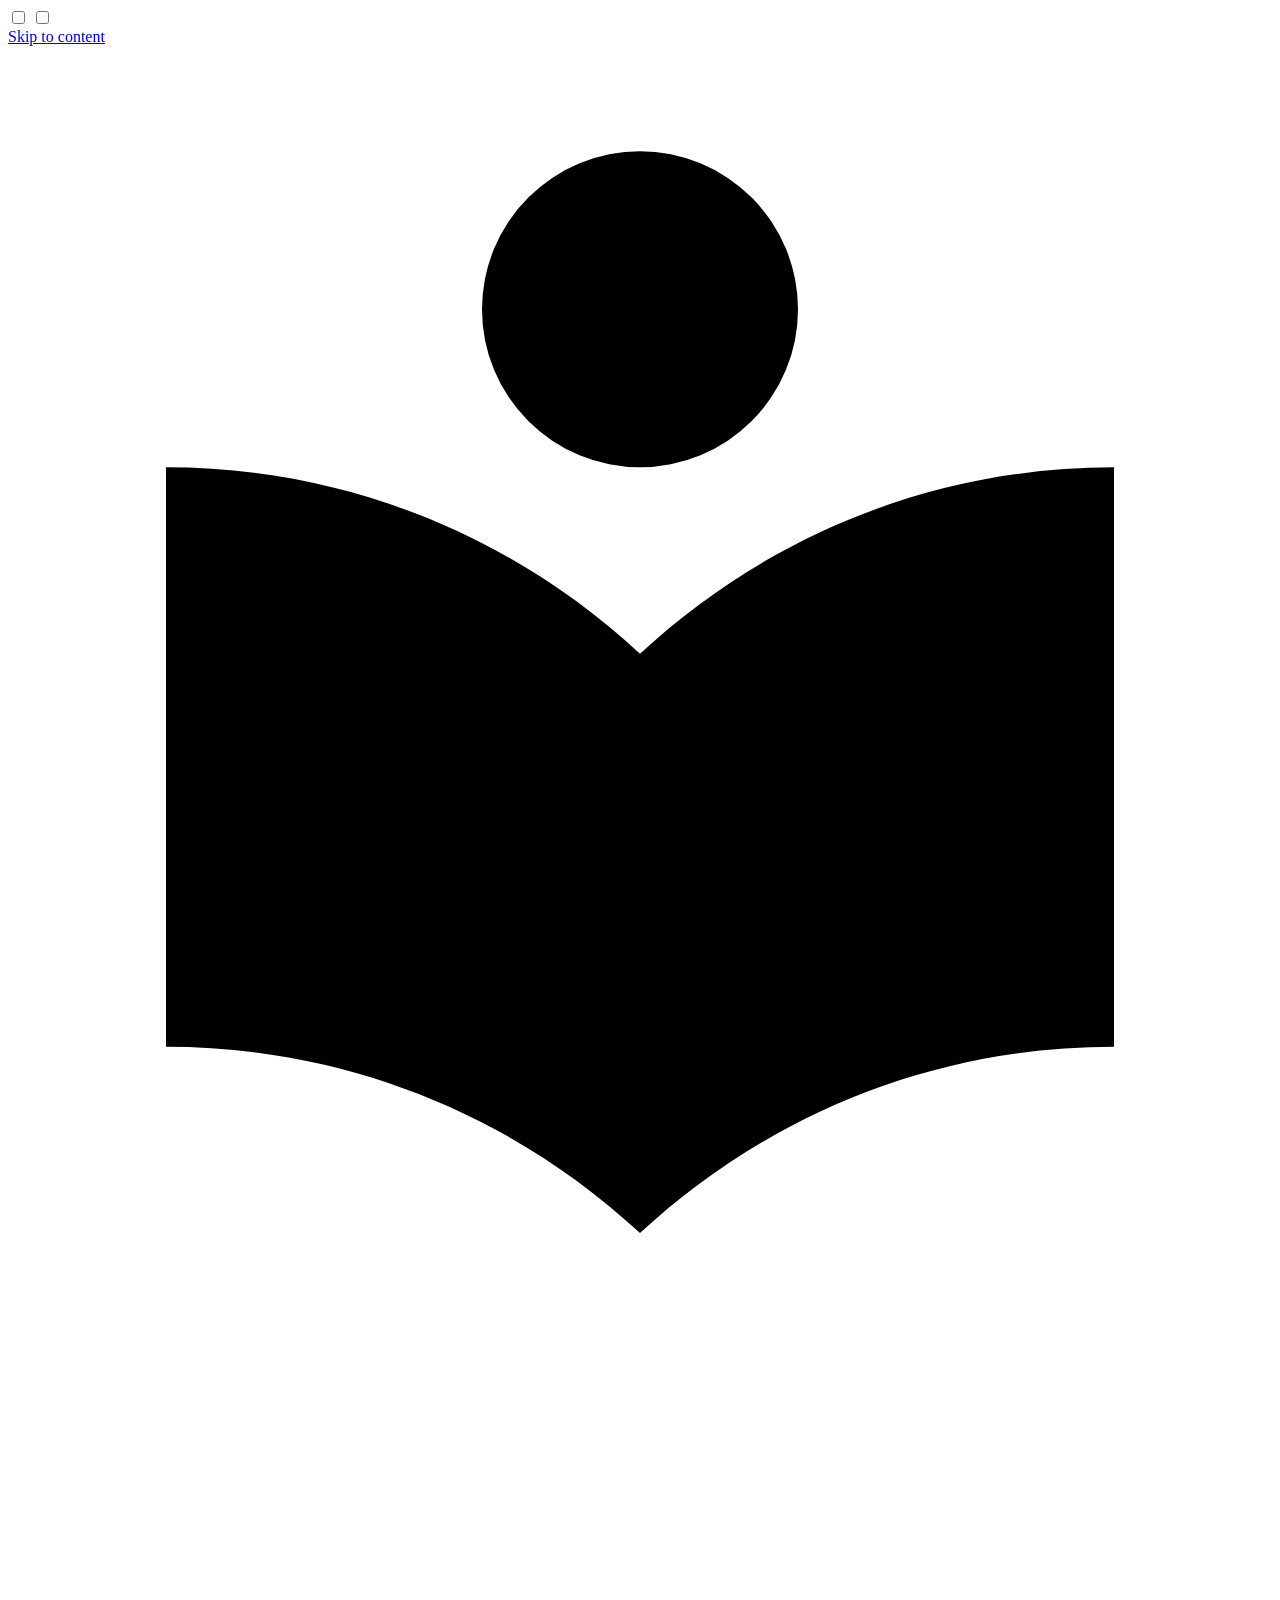
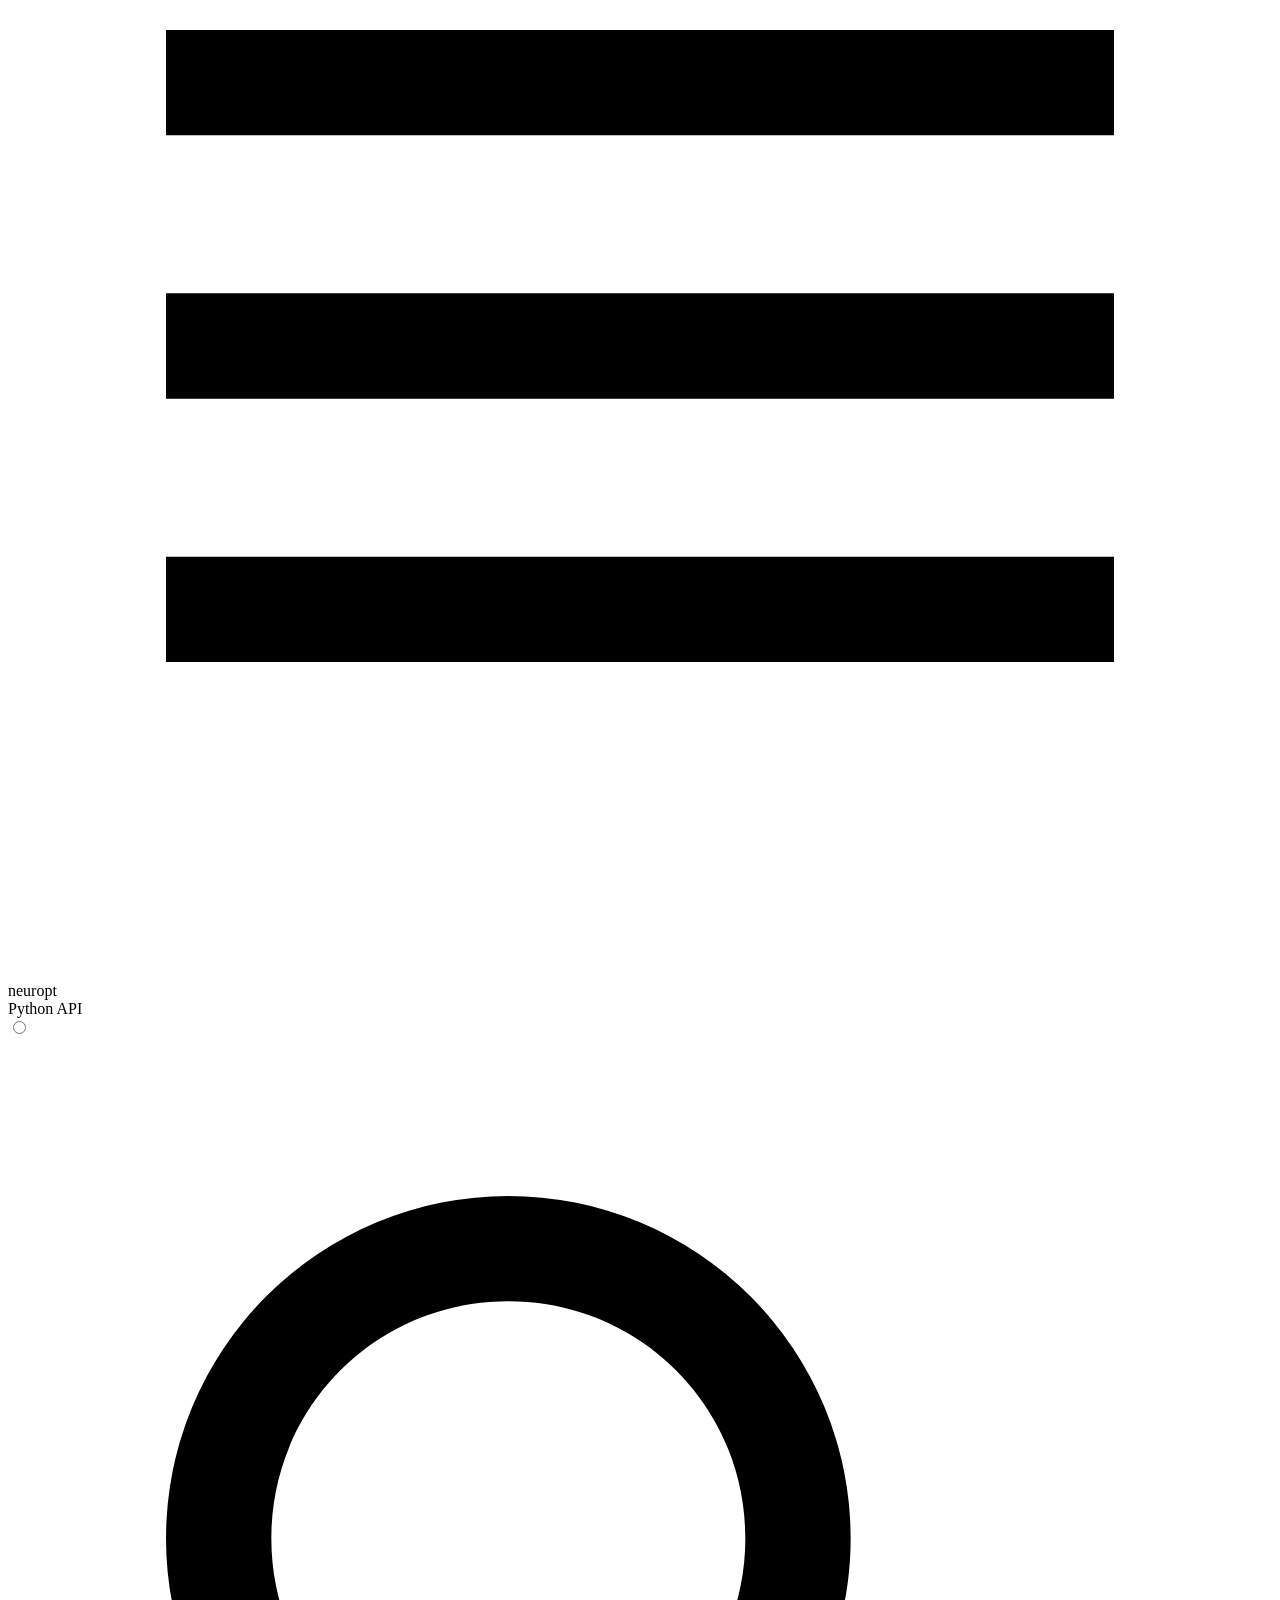
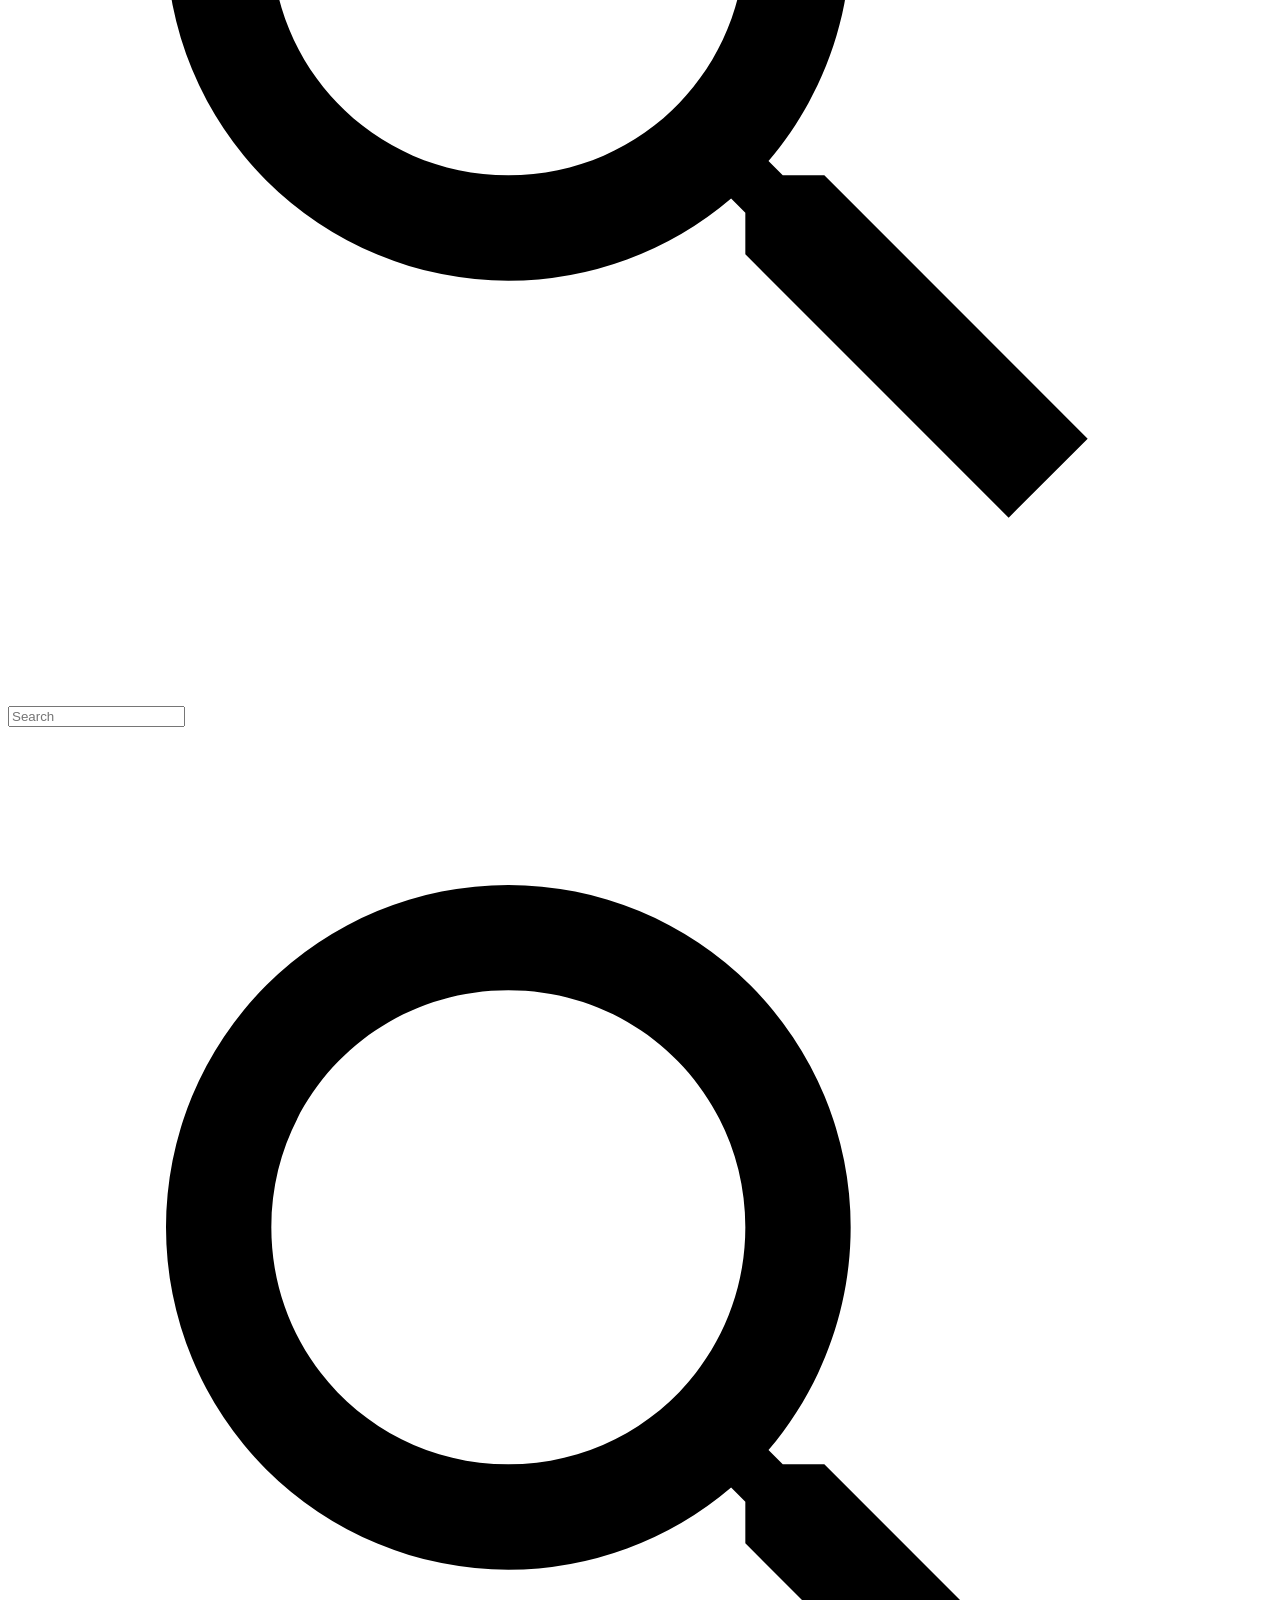
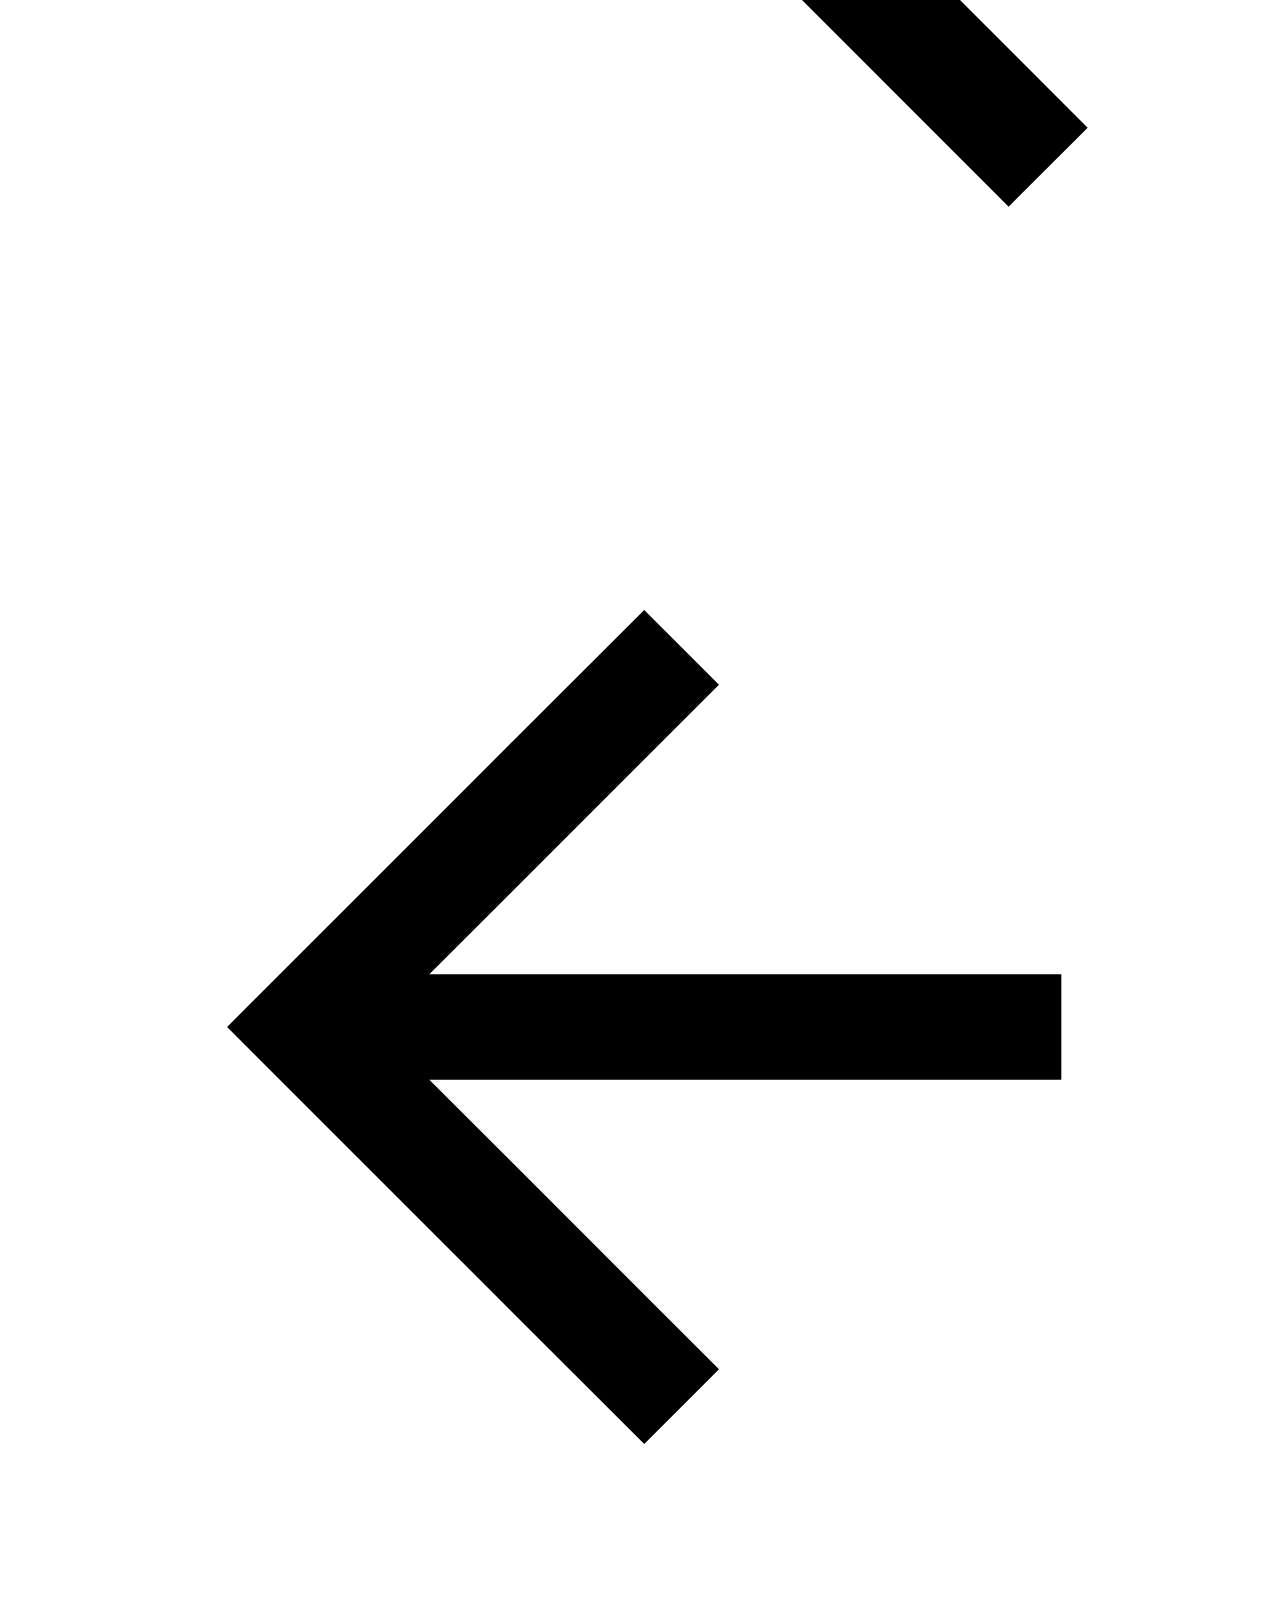
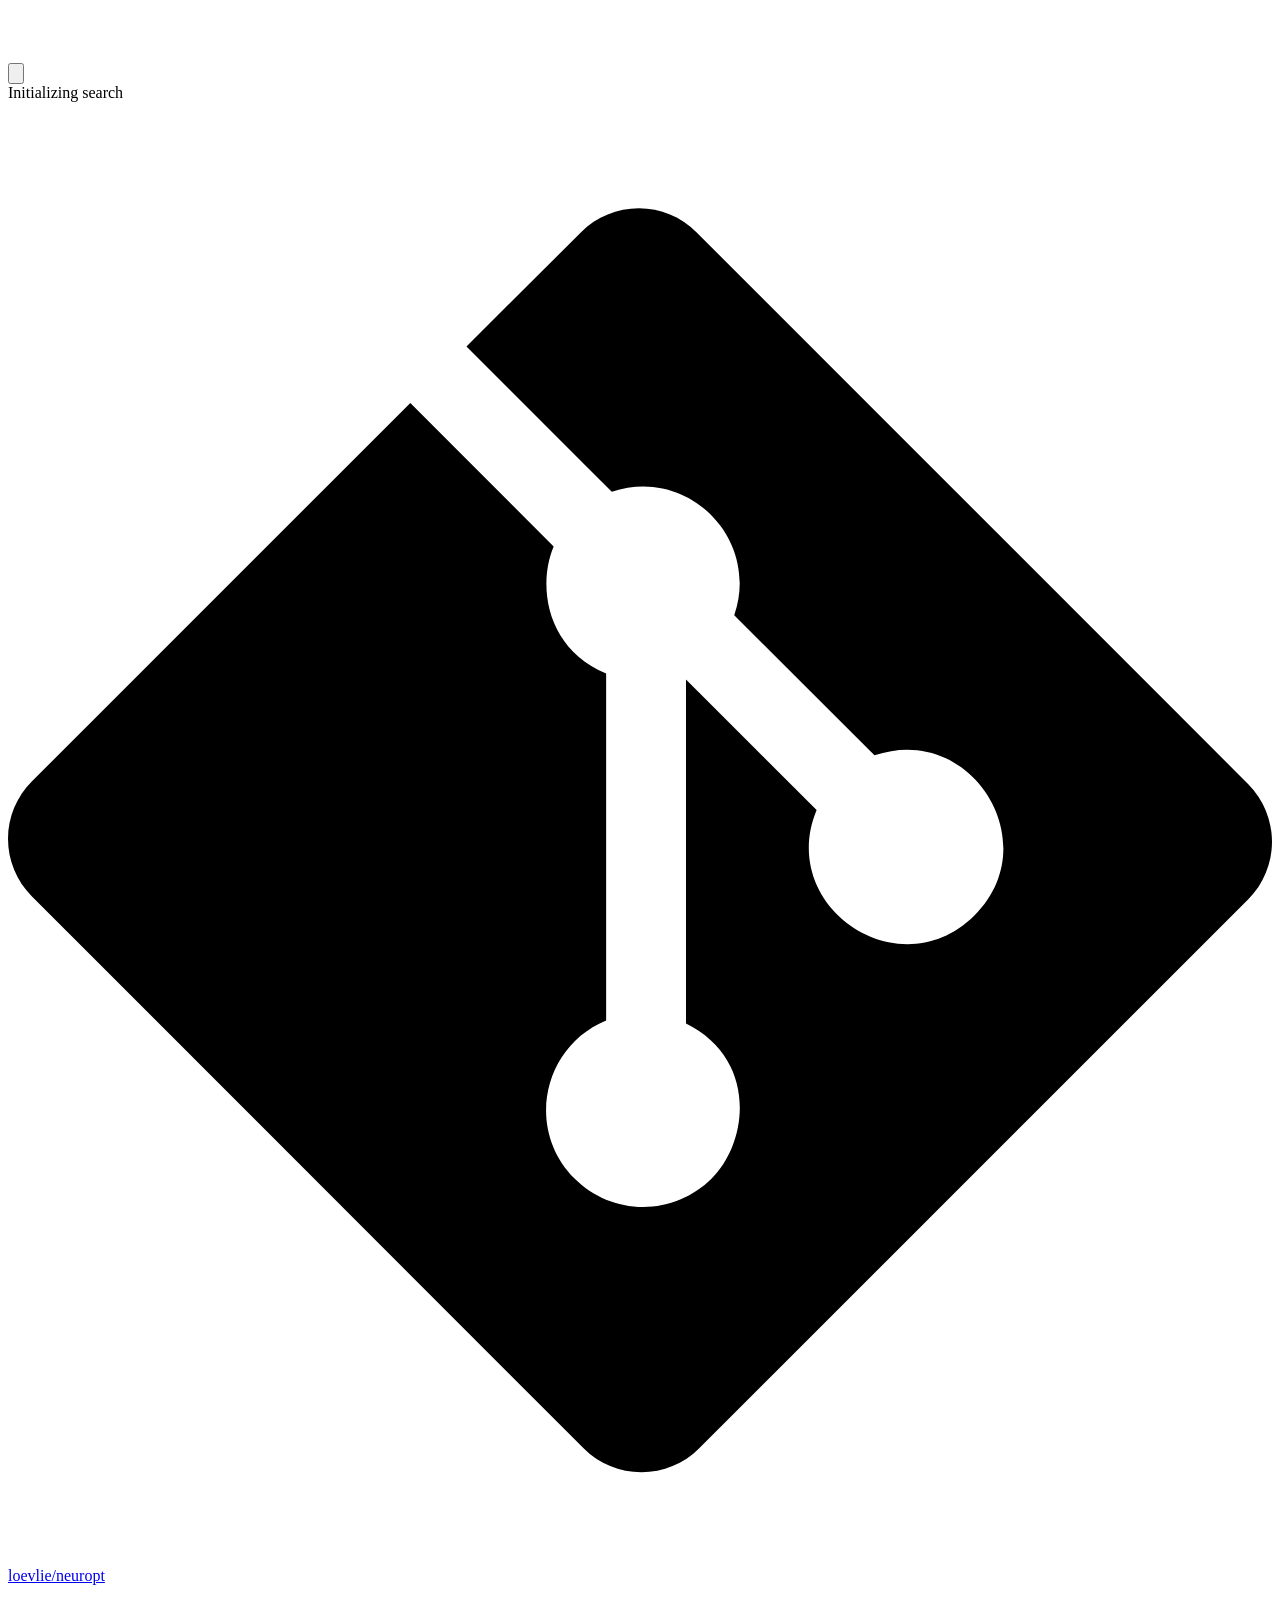
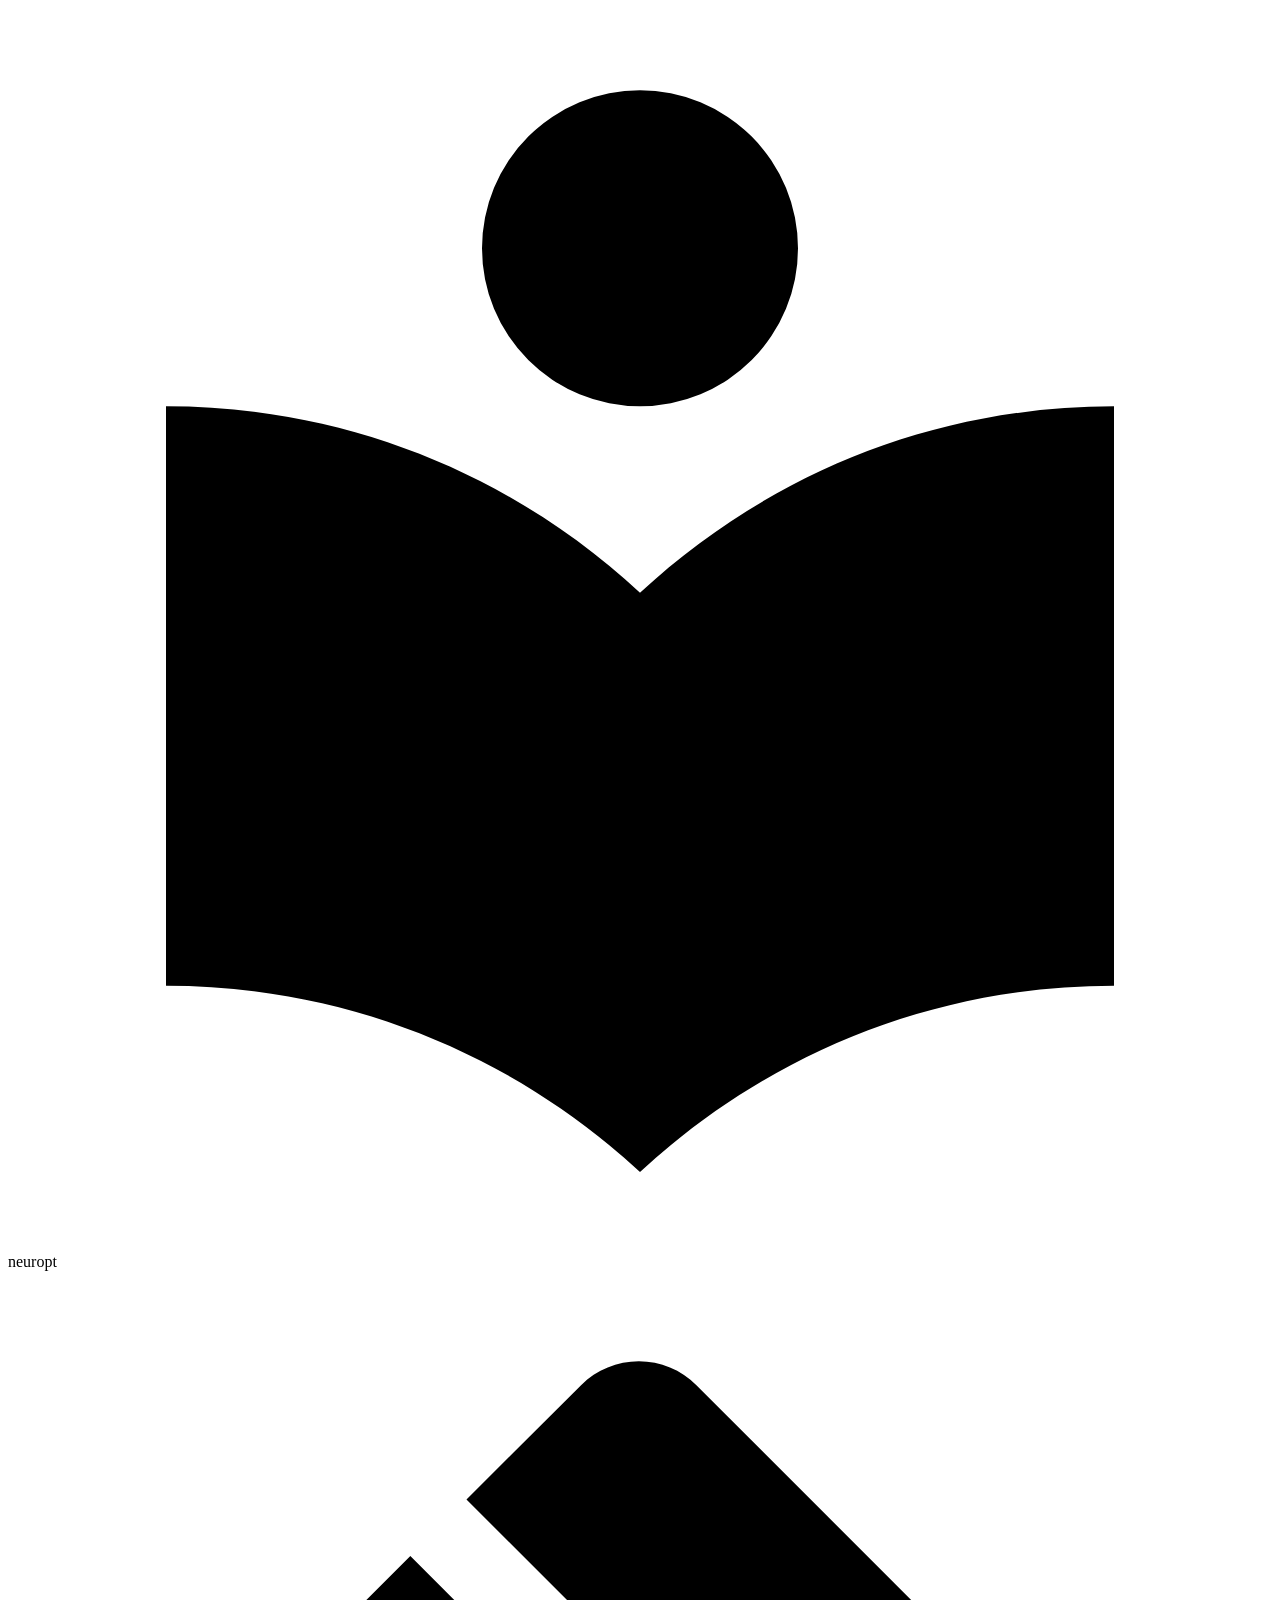
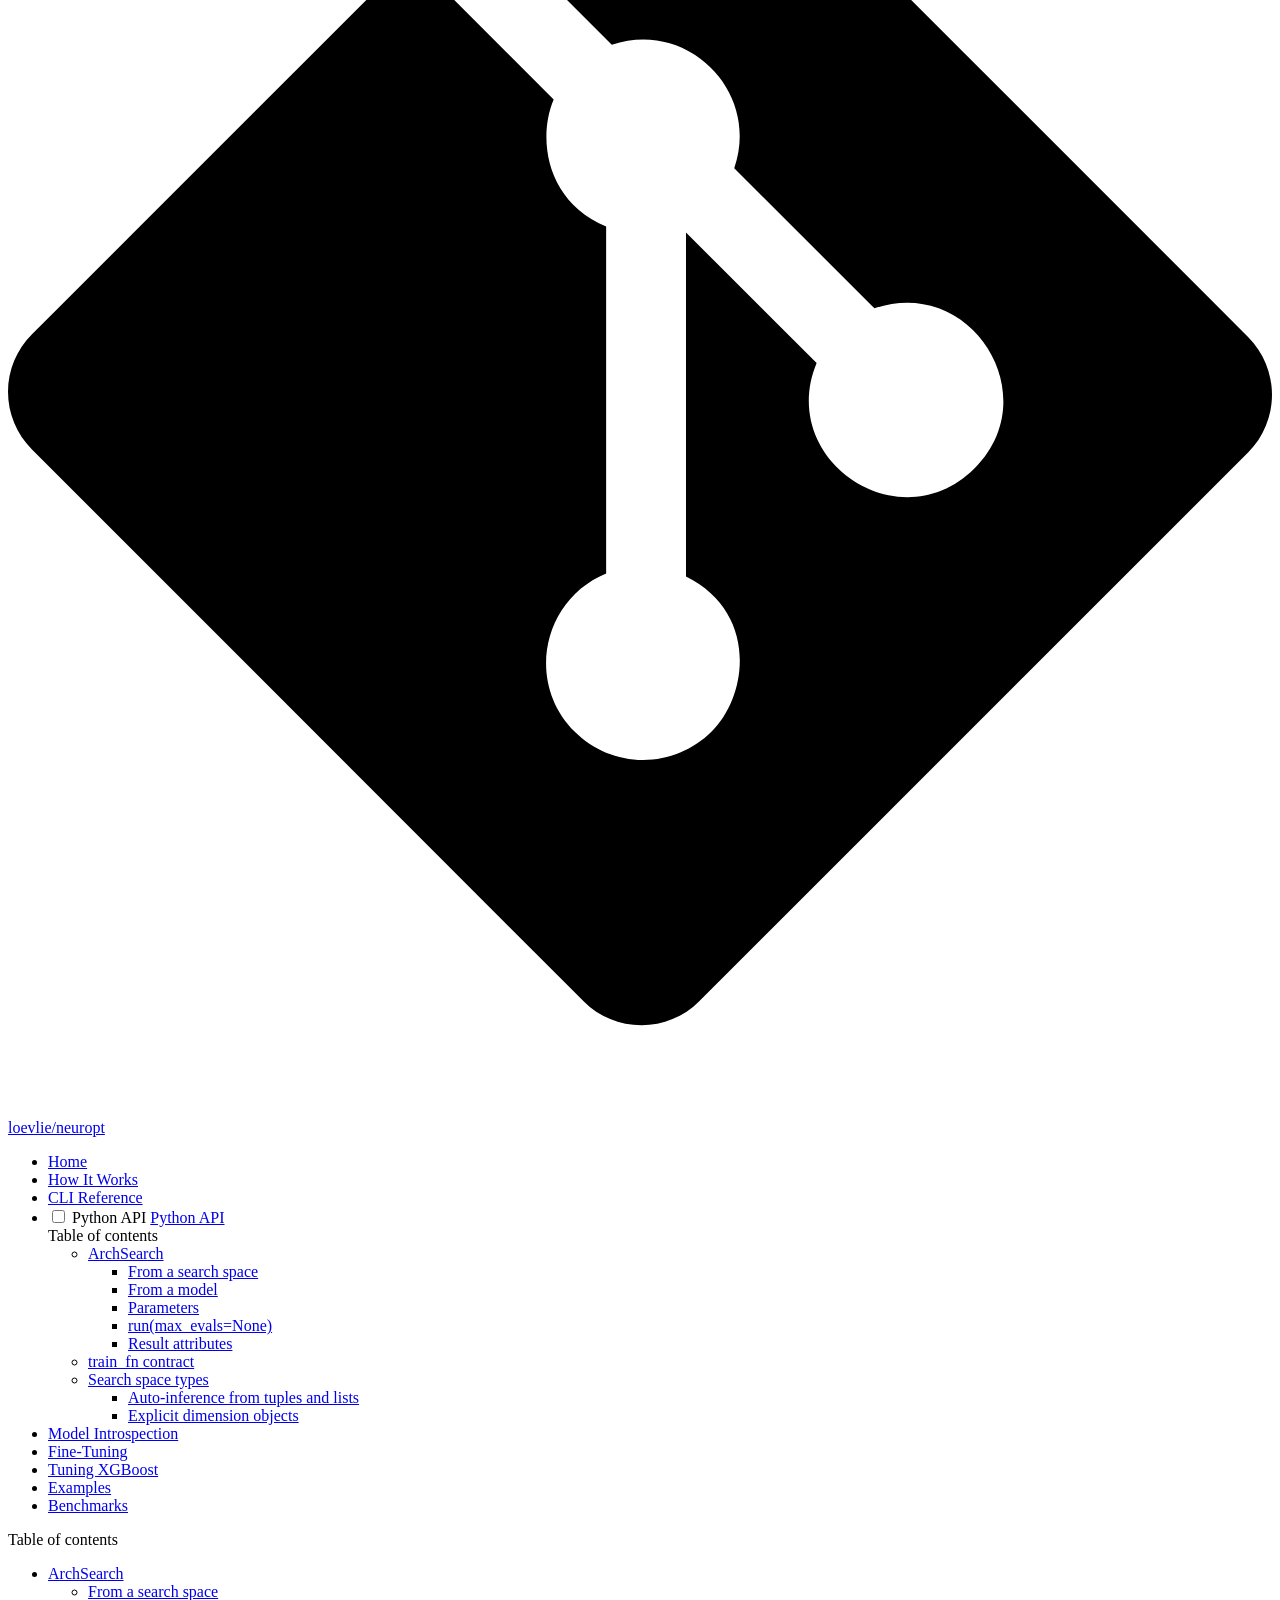
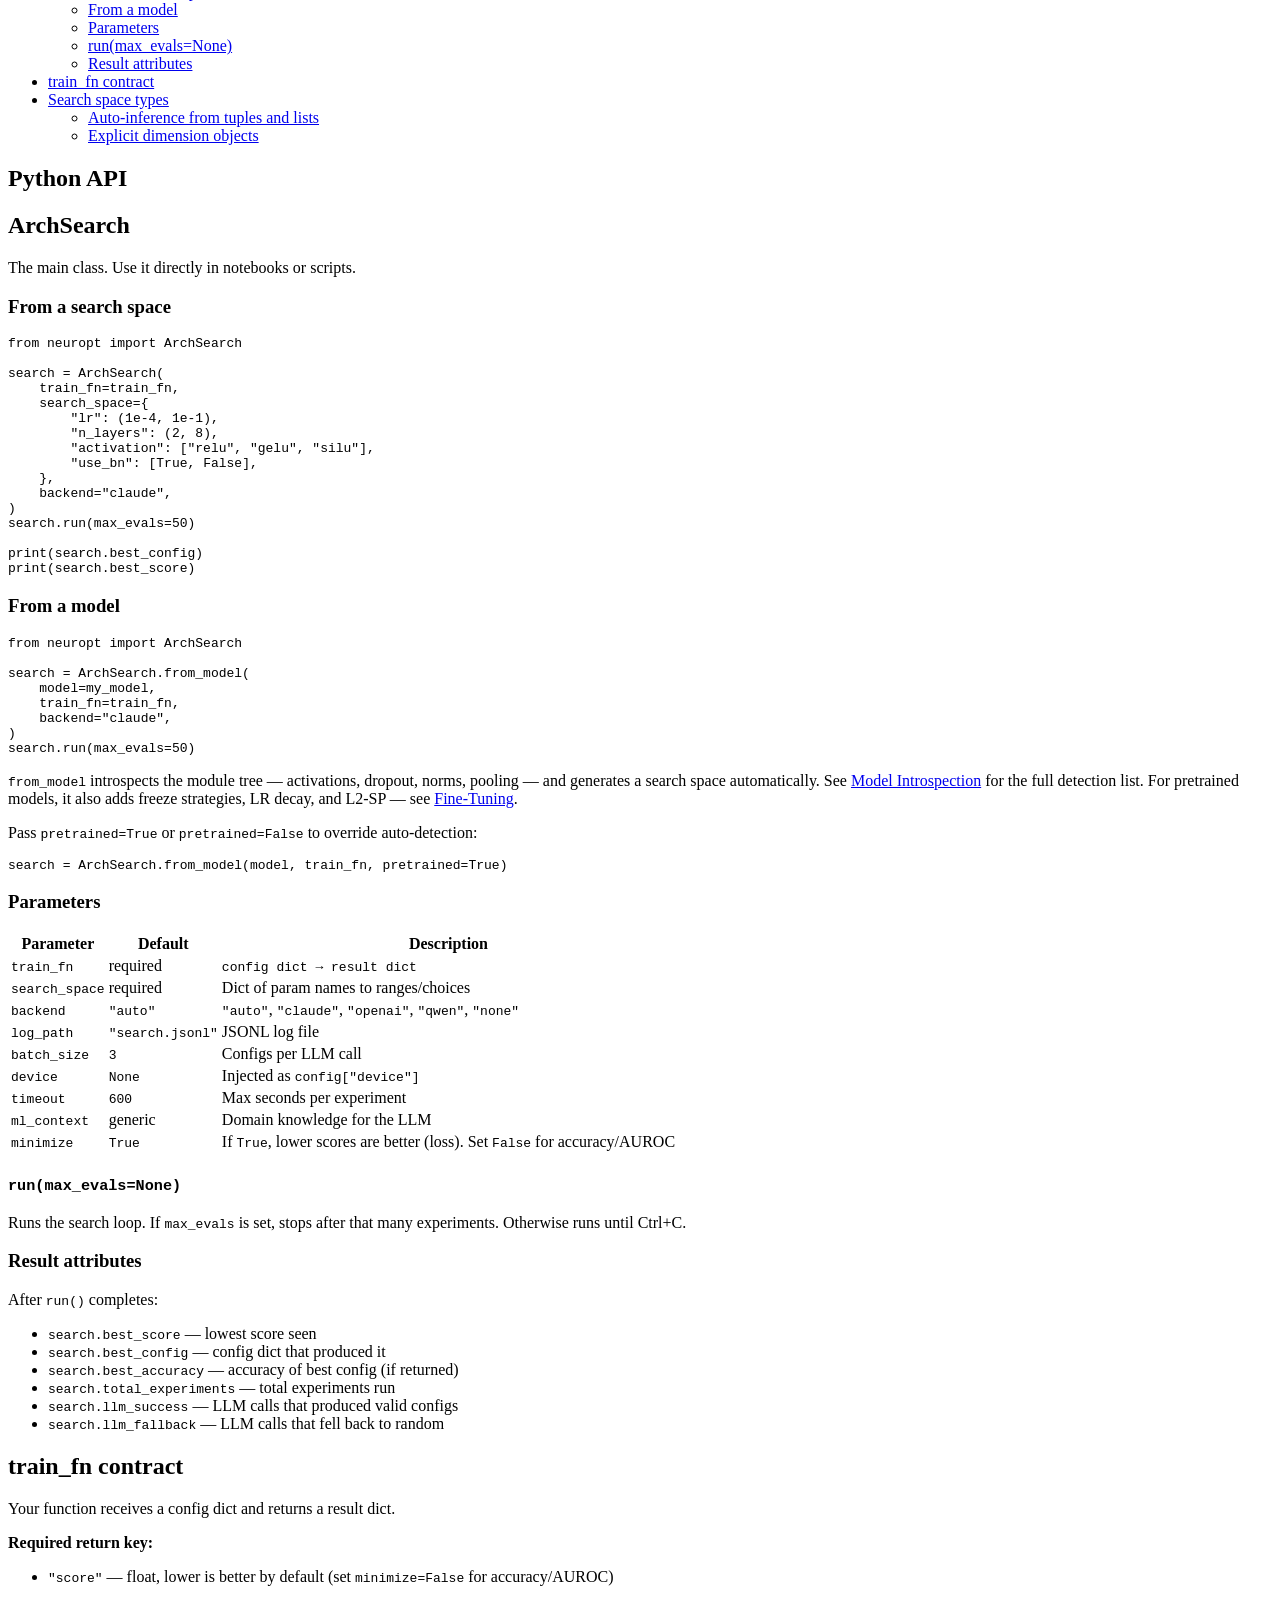
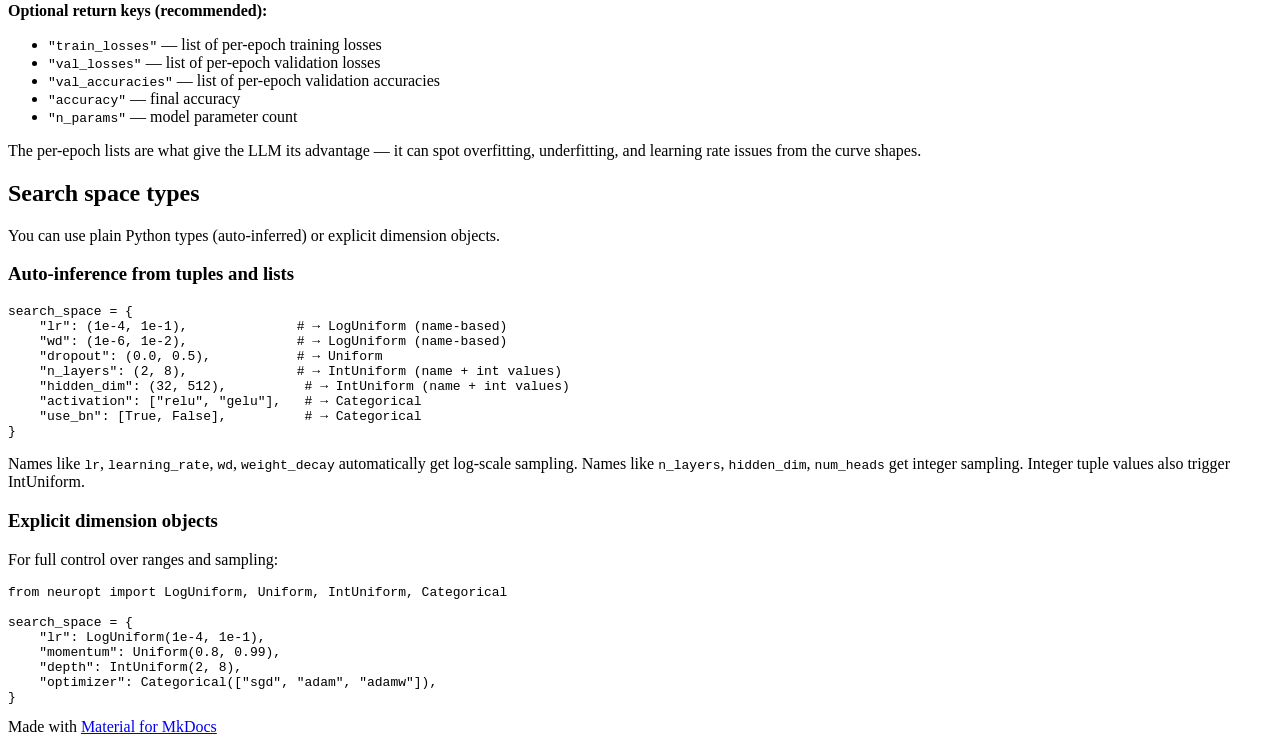
==== api/index.html @ 56d4915b "Deployed 61b48da with MkDocs version: 1.6.1" ====
<!doctype html>
<html lang="en" class="no-js">
  <head>
    
      <meta charset="utf-8">
      <meta name="viewport" content="width=device-width,initial-scale=1">
      
        <meta name="description" content="LLM-guided ML optimization">
      
      
      
        <link rel="canonical" href="https://loevlie.github.io/neuropt/api/">
      
      
        <link rel="prev" href="../cli/">
      
      
        <link rel="next" href="../introspection/">
      
      
        
      
      
      <link rel="icon" href="../assets/images/favicon.png">
      <meta name="generator" content="mkdocs-1.6.1, mkdocs-material-9.7.5">
    
    
      
        <title>Python API - neuropt</title>
      
    
    
      <link rel="stylesheet" href="../assets/stylesheets/main.484c7ddc.min.css">
      
        
        <link rel="stylesheet" href="../assets/stylesheets/palette.ab4e12ef.min.css">
      
      


    
    
      
    
    
      
        
        
        <link rel="preconnect" href="https://fonts.gstatic.com" crossorigin>
        <link rel="stylesheet" href="https://fonts.googleapis.com/css?family=Roboto:300,300i,400,400i,700,700i%7CRoboto+Mono:400,400i,700,700i&display=fallback">
        <style>:root{--md-text-font:"Roboto";--md-code-font:"Roboto Mono"}</style>
      
    
    
    <script>__md_scope=new URL("..",location),__md_hash=e=>[...e].reduce(((e,_)=>(e<<5)-e+_.charCodeAt(0)),0),__md_get=(e,_=localStorage,t=__md_scope)=>JSON.parse(_.getItem(t.pathname+"."+e)),__md_set=(e,_,t=localStorage,a=__md_scope)=>{try{t.setItem(a.pathname+"."+e,JSON.stringify(_))}catch(e){}}</script>
    
      

    
    
  </head>
  
  
    
    
      
    
    
    
    
    <body dir="ltr" data-md-color-scheme="default" data-md-color-primary="blue" data-md-color-accent="amber">
  
    
    <input class="md-toggle" data-md-toggle="drawer" type="checkbox" id="__drawer" autocomplete="off">
    <input class="md-toggle" data-md-toggle="search" type="checkbox" id="__search" autocomplete="off">
    <label class="md-overlay" for="__drawer"></label>
    <div data-md-component="skip">
      
        
        <a href="#python-api" class="md-skip">
          Skip to content
        </a>
      
    </div>
    <div data-md-component="announce">
      
    </div>
    
    
      

  

<header class="md-header md-header--shadow" data-md-component="header">
  <nav class="md-header__inner md-grid" aria-label="Header">
    <a href=".." title="neuropt" class="md-header__button md-logo" aria-label="neuropt" data-md-component="logo">
      
  
  <svg xmlns="http://www.w3.org/2000/svg" viewBox="0 0 24 24"><path d="M12 8a3 3 0 0 0 3-3 3 3 0 0 0-3-3 3 3 0 0 0-3 3 3 3 0 0 0 3 3m0 3.54C9.64 9.35 6.5 8 3 8v11c3.5 0 6.64 1.35 9 3.54 2.36-2.19 5.5-3.54 9-3.54V8c-3.5 0-6.64 1.35-9 3.54"/></svg>

    </a>
    <label class="md-header__button md-icon" for="__drawer">
      
      <svg xmlns="http://www.w3.org/2000/svg" viewBox="0 0 24 24"><path d="M3 6h18v2H3zm0 5h18v2H3zm0 5h18v2H3z"/></svg>
    </label>
    <div class="md-header__title" data-md-component="header-title">
      <div class="md-header__ellipsis">
        <div class="md-header__topic">
          <span class="md-ellipsis">
            neuropt
          </span>
        </div>
        <div class="md-header__topic" data-md-component="header-topic">
          <span class="md-ellipsis">
            
              Python API
            
          </span>
        </div>
      </div>
    </div>
    
      
        <form class="md-header__option" data-md-component="palette">
  
    
    
    
    <input class="md-option" data-md-color-media="" data-md-color-scheme="default" data-md-color-primary="blue" data-md-color-accent="amber"  aria-hidden="true"  type="radio" name="__palette" id="__palette_0">
    
  
</form>
      
    
    
      <script>var palette=__md_get("__palette");if(palette&&palette.color){if("(prefers-color-scheme)"===palette.color.media){var media=matchMedia("(prefers-color-scheme: light)"),input=document.querySelector(media.matches?"[data-md-color-media='(prefers-color-scheme: light)']":"[data-md-color-media='(prefers-color-scheme: dark)']");palette.color.media=input.getAttribute("data-md-color-media"),palette.color.scheme=input.getAttribute("data-md-color-scheme"),palette.color.primary=input.getAttribute("data-md-color-primary"),palette.color.accent=input.getAttribute("data-md-color-accent")}for(var[key,value]of Object.entries(palette.color))document.body.setAttribute("data-md-color-"+key,value)}</script>
    
    
    
      
      
        <label class="md-header__button md-icon" for="__search">
          
          <svg xmlns="http://www.w3.org/2000/svg" viewBox="0 0 24 24"><path d="M9.5 3A6.5 6.5 0 0 1 16 9.5c0 1.61-.59 3.09-1.56 4.23l.27.27h.79l5 5-1.5 1.5-5-5v-.79l-.27-.27A6.52 6.52 0 0 1 9.5 16 6.5 6.5 0 0 1 3 9.5 6.5 6.5 0 0 1 9.5 3m0 2C7 5 5 7 5 9.5S7 14 9.5 14 14 12 14 9.5 12 5 9.5 5"/></svg>
        </label>
        <div class="md-search" data-md-component="search" role="dialog">
  <label class="md-search__overlay" for="__search"></label>
  <div class="md-search__inner" role="search">
    <form class="md-search__form" name="search">
      <input type="text" class="md-search__input" name="query" aria-label="Search" placeholder="Search" autocapitalize="off" autocorrect="off" autocomplete="off" spellcheck="false" data-md-component="search-query" required>
      <label class="md-search__icon md-icon" for="__search">
        
        <svg xmlns="http://www.w3.org/2000/svg" viewBox="0 0 24 24"><path d="M9.5 3A6.5 6.5 0 0 1 16 9.5c0 1.61-.59 3.09-1.56 4.23l.27.27h.79l5 5-1.5 1.5-5-5v-.79l-.27-.27A6.52 6.52 0 0 1 9.5 16 6.5 6.5 0 0 1 3 9.5 6.5 6.5 0 0 1 9.5 3m0 2C7 5 5 7 5 9.5S7 14 9.5 14 14 12 14 9.5 12 5 9.5 5"/></svg>
        
        <svg xmlns="http://www.w3.org/2000/svg" viewBox="0 0 24 24"><path d="M20 11v2H8l5.5 5.5-1.42 1.42L4.16 12l7.92-7.92L13.5 5.5 8 11z"/></svg>
      </label>
      <nav class="md-search__options" aria-label="Search">
        
        <button type="reset" class="md-search__icon md-icon" title="Clear" aria-label="Clear" tabindex="-1">
          
          <svg xmlns="http://www.w3.org/2000/svg" viewBox="0 0 24 24"><path d="M19 6.41 17.59 5 12 10.59 6.41 5 5 6.41 10.59 12 5 17.59 6.41 19 12 13.41 17.59 19 19 17.59 13.41 12z"/></svg>
        </button>
      </nav>
      
    </form>
    <div class="md-search__output">
      <div class="md-search__scrollwrap" tabindex="0" data-md-scrollfix>
        <div class="md-search-result" data-md-component="search-result">
          <div class="md-search-result__meta">
            Initializing search
          </div>
          <ol class="md-search-result__list" role="presentation"></ol>
        </div>
      </div>
    </div>
  </div>
</div>
      
    
    
      <div class="md-header__source">
        <a href="https://github.com/loevlie/neuropt" title="Go to repository" class="md-source" data-md-component="source">
  <div class="md-source__icon md-icon">
    
    <svg xmlns="http://www.w3.org/2000/svg" viewBox="0 0 448 512"><!--! Font Awesome Free 7.1.0 by @fontawesome - https://fontawesome.com License - https://fontawesome.com/license/free (Icons: CC BY 4.0, Fonts: SIL OFL 1.1, Code: MIT License) Copyright 2025 Fonticons, Inc.--><path d="M439.6 236.1 244 40.5c-5.4-5.5-12.8-8.5-20.4-8.5s-15 3-20.4 8.4L162.5 81l51.5 51.5c27.1-9.1 52.7 16.8 43.4 43.7l49.7 49.7c34.2-11.8 61.2 31 35.5 56.7-26.5 26.5-70.2-2.9-56-37.3L240.3 199v121.9c25.3 12.5 22.3 41.8 9.1 55-6.4 6.4-15.2 10.1-24.3 10.1s-17.8-3.6-24.3-10.1c-17.6-17.6-11.1-46.9 11.2-56v-123c-20.8-8.5-24.6-30.7-18.6-45L142.6 101 8.5 235.1C3 240.6 0 247.9 0 255.5s3 15 8.5 20.4l195.6 195.7c5.4 5.4 12.7 8.4 20.4 8.4s15-3 20.4-8.4l194.7-194.7c5.4-5.4 8.4-12.8 8.4-20.4s-3-15-8.4-20.4"/></svg>
  </div>
  <div class="md-source__repository">
    loevlie/neuropt
  </div>
</a>
      </div>
    
  </nav>
  
</header>
    
    <div class="md-container" data-md-component="container">
      
      
        
          
        
      
      <main class="md-main" data-md-component="main">
        <div class="md-main__inner md-grid">
          
            
              
              <div class="md-sidebar md-sidebar--primary" data-md-component="sidebar" data-md-type="navigation" >
                <div class="md-sidebar__scrollwrap">
                  <div class="md-sidebar__inner">
                    



<nav class="md-nav md-nav--primary" aria-label="Navigation" data-md-level="0">
  <label class="md-nav__title" for="__drawer">
    <a href=".." title="neuropt" class="md-nav__button md-logo" aria-label="neuropt" data-md-component="logo">
      
  
  <svg xmlns="http://www.w3.org/2000/svg" viewBox="0 0 24 24"><path d="M12 8a3 3 0 0 0 3-3 3 3 0 0 0-3-3 3 3 0 0 0-3 3 3 3 0 0 0 3 3m0 3.54C9.64 9.35 6.5 8 3 8v11c3.5 0 6.64 1.35 9 3.54 2.36-2.19 5.5-3.54 9-3.54V8c-3.5 0-6.64 1.35-9 3.54"/></svg>

    </a>
    neuropt
  </label>
  
    <div class="md-nav__source">
      <a href="https://github.com/loevlie/neuropt" title="Go to repository" class="md-source" data-md-component="source">
  <div class="md-source__icon md-icon">
    
    <svg xmlns="http://www.w3.org/2000/svg" viewBox="0 0 448 512"><!--! Font Awesome Free 7.1.0 by @fontawesome - https://fontawesome.com License - https://fontawesome.com/license/free (Icons: CC BY 4.0, Fonts: SIL OFL 1.1, Code: MIT License) Copyright 2025 Fonticons, Inc.--><path d="M439.6 236.1 244 40.5c-5.4-5.5-12.8-8.5-20.4-8.5s-15 3-20.4 8.4L162.5 81l51.5 51.5c27.1-9.1 52.7 16.8 43.4 43.7l49.7 49.7c34.2-11.8 61.2 31 35.5 56.7-26.5 26.5-70.2-2.9-56-37.3L240.3 199v121.9c25.3 12.5 22.3 41.8 9.1 55-6.4 6.4-15.2 10.1-24.3 10.1s-17.8-3.6-24.3-10.1c-17.6-17.6-11.1-46.9 11.2-56v-123c-20.8-8.5-24.6-30.7-18.6-45L142.6 101 8.5 235.1C3 240.6 0 247.9 0 255.5s3 15 8.5 20.4l195.6 195.7c5.4 5.4 12.7 8.4 20.4 8.4s15-3 20.4-8.4l194.7-194.7c5.4-5.4 8.4-12.8 8.4-20.4s-3-15-8.4-20.4"/></svg>
  </div>
  <div class="md-source__repository">
    loevlie/neuropt
  </div>
</a>
    </div>
  
  <ul class="md-nav__list" data-md-scrollfix>
    
      
      
  
  
  
  
    <li class="md-nav__item">
      <a href=".." class="md-nav__link">
        
  
  
  <span class="md-ellipsis">
    
  
    Home
  

    
  </span>
  
  

      </a>
    </li>
  

    
      
      
  
  
  
  
    <li class="md-nav__item">
      <a href="../how-it-works/" class="md-nav__link">
        
  
  
  <span class="md-ellipsis">
    
  
    How It Works
  

    
  </span>
  
  

      </a>
    </li>
  

    
      
      
  
  
  
  
    <li class="md-nav__item">
      <a href="../cli/" class="md-nav__link">
        
  
  
  <span class="md-ellipsis">
    
  
    CLI Reference
  

    
  </span>
  
  

      </a>
    </li>
  

    
      
      
  
  
    
  
  
  
    <li class="md-nav__item md-nav__item--active">
      
      <input class="md-nav__toggle md-toggle" type="checkbox" id="__toc">
      
      
        
      
      
        <label class="md-nav__link md-nav__link--active" for="__toc">
          
  
  
  <span class="md-ellipsis">
    
  
    Python API
  

    
  </span>
  
  

          <span class="md-nav__icon md-icon"></span>
        </label>
      
      <a href="./" class="md-nav__link md-nav__link--active">
        
  
  
  <span class="md-ellipsis">
    
  
    Python API
  

    
  </span>
  
  

      </a>
      
        

<nav class="md-nav md-nav--secondary" aria-label="Table of contents">
  
  
  
    
  
  
    <label class="md-nav__title" for="__toc">
      <span class="md-nav__icon md-icon"></span>
      Table of contents
    </label>
    <ul class="md-nav__list" data-md-component="toc" data-md-scrollfix>
      
        <li class="md-nav__item">
  <a href="#archsearch" class="md-nav__link">
    <span class="md-ellipsis">
      
        ArchSearch
      
    </span>
  </a>
  
    <nav class="md-nav" aria-label="ArchSearch">
      <ul class="md-nav__list">
        
          <li class="md-nav__item">
  <a href="#from-a-search-space" class="md-nav__link">
    <span class="md-ellipsis">
      
        From a search space
      
    </span>
  </a>
  
</li>
        
          <li class="md-nav__item">
  <a href="#from-a-model" class="md-nav__link">
    <span class="md-ellipsis">
      
        From a model
      
    </span>
  </a>
  
</li>
        
          <li class="md-nav__item">
  <a href="#parameters" class="md-nav__link">
    <span class="md-ellipsis">
      
        Parameters
      
    </span>
  </a>
  
</li>
        
          <li class="md-nav__item">
  <a href="#runmax_evalsnone" class="md-nav__link">
    <span class="md-ellipsis">
      
        run(max_evals=None)
      
    </span>
  </a>
  
</li>
        
          <li class="md-nav__item">
  <a href="#result-attributes" class="md-nav__link">
    <span class="md-ellipsis">
      
        Result attributes
      
    </span>
  </a>
  
</li>
        
      </ul>
    </nav>
  
</li>
      
        <li class="md-nav__item">
  <a href="#train_fn-contract" class="md-nav__link">
    <span class="md-ellipsis">
      
        train_fn contract
      
    </span>
  </a>
  
</li>
      
        <li class="md-nav__item">
  <a href="#search-space-types" class="md-nav__link">
    <span class="md-ellipsis">
      
        Search space types
      
    </span>
  </a>
  
    <nav class="md-nav" aria-label="Search space types">
      <ul class="md-nav__list">
        
          <li class="md-nav__item">
  <a href="#auto-inference-from-tuples-and-lists" class="md-nav__link">
    <span class="md-ellipsis">
      
        Auto-inference from tuples and lists
      
    </span>
  </a>
  
</li>
        
          <li class="md-nav__item">
  <a href="#explicit-dimension-objects" class="md-nav__link">
    <span class="md-ellipsis">
      
        Explicit dimension objects
      
    </span>
  </a>
  
</li>
        
      </ul>
    </nav>
  
</li>
      
    </ul>
  
</nav>
      
    </li>
  

    
      
      
  
  
  
  
    <li class="md-nav__item">
      <a href="../introspection/" class="md-nav__link">
        
  
  
  <span class="md-ellipsis">
    
  
    Model Introspection
  

    
  </span>
  
  

      </a>
    </li>
  

    
      
      
  
  
  
  
    <li class="md-nav__item">
      <a href="../fine-tuning/" class="md-nav__link">
        
  
  
  <span class="md-ellipsis">
    
  
    Fine-Tuning
  

    
  </span>
  
  

      </a>
    </li>
  

    
      
      
  
  
  
  
    <li class="md-nav__item">
      <a href="../xgboost/" class="md-nav__link">
        
  
  
  <span class="md-ellipsis">
    
  
    Tuning XGBoost
  

    
  </span>
  
  

      </a>
    </li>
  

    
      
      
  
  
  
  
    <li class="md-nav__item">
      <a href="../examples/" class="md-nav__link">
        
  
  
  <span class="md-ellipsis">
    
  
    Examples
  

    
  </span>
  
  

      </a>
    </li>
  

    
      
      
  
  
  
  
    <li class="md-nav__item">
      <a href="../benchmarks/" class="md-nav__link">
        
  
  
  <span class="md-ellipsis">
    
  
    Benchmarks
  

    
  </span>
  
  

      </a>
    </li>
  

    
  </ul>
</nav>
                  </div>
                </div>
              </div>
            
            
              
              <div class="md-sidebar md-sidebar--secondary" data-md-component="sidebar" data-md-type="toc" >
                <div class="md-sidebar__scrollwrap">
                  <div class="md-sidebar__inner">
                    

<nav class="md-nav md-nav--secondary" aria-label="Table of contents">
  
  
  
    
  
  
    <label class="md-nav__title" for="__toc">
      <span class="md-nav__icon md-icon"></span>
      Table of contents
    </label>
    <ul class="md-nav__list" data-md-component="toc" data-md-scrollfix>
      
        <li class="md-nav__item">
  <a href="#archsearch" class="md-nav__link">
    <span class="md-ellipsis">
      
        ArchSearch
      
    </span>
  </a>
  
    <nav class="md-nav" aria-label="ArchSearch">
      <ul class="md-nav__list">
        
          <li class="md-nav__item">
  <a href="#from-a-search-space" class="md-nav__link">
    <span class="md-ellipsis">
      
        From a search space
      
    </span>
  </a>
  
</li>
        
          <li class="md-nav__item">
  <a href="#from-a-model" class="md-nav__link">
    <span class="md-ellipsis">
      
        From a model
      
    </span>
  </a>
  
</li>
        
          <li class="md-nav__item">
  <a href="#parameters" class="md-nav__link">
    <span class="md-ellipsis">
      
        Parameters
      
    </span>
  </a>
  
</li>
        
          <li class="md-nav__item">
  <a href="#runmax_evalsnone" class="md-nav__link">
    <span class="md-ellipsis">
      
        run(max_evals=None)
      
    </span>
  </a>
  
</li>
        
          <li class="md-nav__item">
  <a href="#result-attributes" class="md-nav__link">
    <span class="md-ellipsis">
      
        Result attributes
      
    </span>
  </a>
  
</li>
        
      </ul>
    </nav>
  
</li>
      
        <li class="md-nav__item">
  <a href="#train_fn-contract" class="md-nav__link">
    <span class="md-ellipsis">
      
        train_fn contract
      
    </span>
  </a>
  
</li>
      
        <li class="md-nav__item">
  <a href="#search-space-types" class="md-nav__link">
    <span class="md-ellipsis">
      
        Search space types
      
    </span>
  </a>
  
    <nav class="md-nav" aria-label="Search space types">
      <ul class="md-nav__list">
        
          <li class="md-nav__item">
  <a href="#auto-inference-from-tuples-and-lists" class="md-nav__link">
    <span class="md-ellipsis">
      
        Auto-inference from tuples and lists
      
    </span>
  </a>
  
</li>
        
          <li class="md-nav__item">
  <a href="#explicit-dimension-objects" class="md-nav__link">
    <span class="md-ellipsis">
      
        Explicit dimension objects
      
    </span>
  </a>
  
</li>
        
      </ul>
    </nav>
  
</li>
      
    </ul>
  
</nav>
                  </div>
                </div>
              </div>
            
          
          
            <div class="md-content" data-md-component="content">
              
              <article class="md-content__inner md-typeset">
                
                  


  
  


<h1 id="python-api">Python API</h1>
<h2 id="archsearch">ArchSearch</h2>
<p>The main class. Use it directly in notebooks or scripts.</p>
<h3 id="from-a-search-space">From a search space</h3>
<div class="highlight"><pre><span></span><code><a id="__codelineno-0-1" name="__codelineno-0-1" href="#__codelineno-0-1"></a><span class="kn">from</span><span class="w"> </span><span class="nn">neuropt</span><span class="w"> </span><span class="kn">import</span> <span class="n">ArchSearch</span>
<a id="__codelineno-0-2" name="__codelineno-0-2" href="#__codelineno-0-2"></a>
<a id="__codelineno-0-3" name="__codelineno-0-3" href="#__codelineno-0-3"></a><span class="n">search</span> <span class="o">=</span> <span class="n">ArchSearch</span><span class="p">(</span>
<a id="__codelineno-0-4" name="__codelineno-0-4" href="#__codelineno-0-4"></a>    <span class="n">train_fn</span><span class="o">=</span><span class="n">train_fn</span><span class="p">,</span>
<a id="__codelineno-0-5" name="__codelineno-0-5" href="#__codelineno-0-5"></a>    <span class="n">search_space</span><span class="o">=</span><span class="p">{</span>
<a id="__codelineno-0-6" name="__codelineno-0-6" href="#__codelineno-0-6"></a>        <span class="s2">&quot;lr&quot;</span><span class="p">:</span> <span class="p">(</span><span class="mf">1e-4</span><span class="p">,</span> <span class="mf">1e-1</span><span class="p">),</span>
<a id="__codelineno-0-7" name="__codelineno-0-7" href="#__codelineno-0-7"></a>        <span class="s2">&quot;n_layers&quot;</span><span class="p">:</span> <span class="p">(</span><span class="mi">2</span><span class="p">,</span> <span class="mi">8</span><span class="p">),</span>
<a id="__codelineno-0-8" name="__codelineno-0-8" href="#__codelineno-0-8"></a>        <span class="s2">&quot;activation&quot;</span><span class="p">:</span> <span class="p">[</span><span class="s2">&quot;relu&quot;</span><span class="p">,</span> <span class="s2">&quot;gelu&quot;</span><span class="p">,</span> <span class="s2">&quot;silu&quot;</span><span class="p">],</span>
<a id="__codelineno-0-9" name="__codelineno-0-9" href="#__codelineno-0-9"></a>        <span class="s2">&quot;use_bn&quot;</span><span class="p">:</span> <span class="p">[</span><span class="kc">True</span><span class="p">,</span> <span class="kc">False</span><span class="p">],</span>
<a id="__codelineno-0-10" name="__codelineno-0-10" href="#__codelineno-0-10"></a>    <span class="p">},</span>
<a id="__codelineno-0-11" name="__codelineno-0-11" href="#__codelineno-0-11"></a>    <span class="n">backend</span><span class="o">=</span><span class="s2">&quot;claude&quot;</span><span class="p">,</span>
<a id="__codelineno-0-12" name="__codelineno-0-12" href="#__codelineno-0-12"></a><span class="p">)</span>
<a id="__codelineno-0-13" name="__codelineno-0-13" href="#__codelineno-0-13"></a><span class="n">search</span><span class="o">.</span><span class="n">run</span><span class="p">(</span><span class="n">max_evals</span><span class="o">=</span><span class="mi">50</span><span class="p">)</span>
<a id="__codelineno-0-14" name="__codelineno-0-14" href="#__codelineno-0-14"></a>
<a id="__codelineno-0-15" name="__codelineno-0-15" href="#__codelineno-0-15"></a><span class="nb">print</span><span class="p">(</span><span class="n">search</span><span class="o">.</span><span class="n">best_config</span><span class="p">)</span>
<a id="__codelineno-0-16" name="__codelineno-0-16" href="#__codelineno-0-16"></a><span class="nb">print</span><span class="p">(</span><span class="n">search</span><span class="o">.</span><span class="n">best_score</span><span class="p">)</span>
</code></pre></div>
<h3 id="from-a-model">From a model</h3>
<div class="highlight"><pre><span></span><code><a id="__codelineno-1-1" name="__codelineno-1-1" href="#__codelineno-1-1"></a><span class="kn">from</span><span class="w"> </span><span class="nn">neuropt</span><span class="w"> </span><span class="kn">import</span> <span class="n">ArchSearch</span>
<a id="__codelineno-1-2" name="__codelineno-1-2" href="#__codelineno-1-2"></a>
<a id="__codelineno-1-3" name="__codelineno-1-3" href="#__codelineno-1-3"></a><span class="n">search</span> <span class="o">=</span> <span class="n">ArchSearch</span><span class="o">.</span><span class="n">from_model</span><span class="p">(</span>
<a id="__codelineno-1-4" name="__codelineno-1-4" href="#__codelineno-1-4"></a>    <span class="n">model</span><span class="o">=</span><span class="n">my_model</span><span class="p">,</span>
<a id="__codelineno-1-5" name="__codelineno-1-5" href="#__codelineno-1-5"></a>    <span class="n">train_fn</span><span class="o">=</span><span class="n">train_fn</span><span class="p">,</span>
<a id="__codelineno-1-6" name="__codelineno-1-6" href="#__codelineno-1-6"></a>    <span class="n">backend</span><span class="o">=</span><span class="s2">&quot;claude&quot;</span><span class="p">,</span>
<a id="__codelineno-1-7" name="__codelineno-1-7" href="#__codelineno-1-7"></a><span class="p">)</span>
<a id="__codelineno-1-8" name="__codelineno-1-8" href="#__codelineno-1-8"></a><span class="n">search</span><span class="o">.</span><span class="n">run</span><span class="p">(</span><span class="n">max_evals</span><span class="o">=</span><span class="mi">50</span><span class="p">)</span>
</code></pre></div>
<p><code>from_model</code> introspects the module tree — activations, dropout, norms, pooling — and generates a search space automatically. See <a href="../introspection/">Model Introspection</a> for the full detection list. For pretrained models, it also adds freeze strategies, LR decay, and L2-SP — see <a href="../fine-tuning/">Fine-Tuning</a>.</p>
<p>Pass <code>pretrained=True</code> or <code>pretrained=False</code> to override auto-detection:</p>
<div class="highlight"><pre><span></span><code><a id="__codelineno-2-1" name="__codelineno-2-1" href="#__codelineno-2-1"></a><span class="n">search</span> <span class="o">=</span> <span class="n">ArchSearch</span><span class="o">.</span><span class="n">from_model</span><span class="p">(</span><span class="n">model</span><span class="p">,</span> <span class="n">train_fn</span><span class="p">,</span> <span class="n">pretrained</span><span class="o">=</span><span class="kc">True</span><span class="p">)</span>
</code></pre></div>
<h3 id="parameters">Parameters</h3>
<table>
<thead>
<tr>
<th>Parameter</th>
<th>Default</th>
<th>Description</th>
</tr>
</thead>
<tbody>
<tr>
<td><code>train_fn</code></td>
<td>required</td>
<td><code>config dict → result dict</code></td>
</tr>
<tr>
<td><code>search_space</code></td>
<td>required</td>
<td>Dict of param names to ranges/choices</td>
</tr>
<tr>
<td><code>backend</code></td>
<td><code>"auto"</code></td>
<td><code>"auto"</code>, <code>"claude"</code>, <code>"openai"</code>, <code>"qwen"</code>, <code>"none"</code></td>
</tr>
<tr>
<td><code>log_path</code></td>
<td><code>"search.jsonl"</code></td>
<td>JSONL log file</td>
</tr>
<tr>
<td><code>batch_size</code></td>
<td><code>3</code></td>
<td>Configs per LLM call</td>
</tr>
<tr>
<td><code>device</code></td>
<td><code>None</code></td>
<td>Injected as <code>config["device"]</code></td>
</tr>
<tr>
<td><code>timeout</code></td>
<td><code>600</code></td>
<td>Max seconds per experiment</td>
</tr>
<tr>
<td><code>ml_context</code></td>
<td>generic</td>
<td>Domain knowledge for the LLM</td>
</tr>
<tr>
<td><code>minimize</code></td>
<td><code>True</code></td>
<td>If <code>True</code>, lower scores are better (loss). Set <code>False</code> for accuracy/AUROC</td>
</tr>
</tbody>
</table>
<h3 id="runmax_evalsnone"><code>run(max_evals=None)</code></h3>
<p>Runs the search loop. If <code>max_evals</code> is set, stops after that many experiments. Otherwise runs until Ctrl+C.</p>
<h3 id="result-attributes">Result attributes</h3>
<p>After <code>run()</code> completes:</p>
<ul>
<li><code>search.best_score</code> — lowest score seen</li>
<li><code>search.best_config</code> — config dict that produced it</li>
<li><code>search.best_accuracy</code> — accuracy of best config (if returned)</li>
<li><code>search.total_experiments</code> — total experiments run</li>
<li><code>search.llm_success</code> — LLM calls that produced valid configs</li>
<li><code>search.llm_fallback</code> — LLM calls that fell back to random</li>
</ul>
<h2 id="train_fn-contract">train_fn contract</h2>
<p>Your function receives a config dict and returns a result dict.</p>
<p><strong>Required return key:</strong></p>
<ul>
<li><code>"score"</code> — float, lower is better by default (set <code>minimize=False</code> for accuracy/AUROC)</li>
</ul>
<p><strong>Optional return keys (recommended):</strong></p>
<ul>
<li><code>"train_losses"</code> — list of per-epoch training losses</li>
<li><code>"val_losses"</code> — list of per-epoch validation losses</li>
<li><code>"val_accuracies"</code> — list of per-epoch validation accuracies</li>
<li><code>"accuracy"</code> — final accuracy</li>
<li><code>"n_params"</code> — model parameter count</li>
</ul>
<p>The per-epoch lists are what give the LLM its advantage — it can spot overfitting, underfitting, and learning rate issues from the curve shapes.</p>
<h2 id="search-space-types">Search space types</h2>
<p>You can use plain Python types (auto-inferred) or explicit dimension objects.</p>
<h3 id="auto-inference-from-tuples-and-lists">Auto-inference from tuples and lists</h3>
<div class="highlight"><pre><span></span><code><a id="__codelineno-3-1" name="__codelineno-3-1" href="#__codelineno-3-1"></a><span class="n">search_space</span> <span class="o">=</span> <span class="p">{</span>
<a id="__codelineno-3-2" name="__codelineno-3-2" href="#__codelineno-3-2"></a>    <span class="s2">&quot;lr&quot;</span><span class="p">:</span> <span class="p">(</span><span class="mf">1e-4</span><span class="p">,</span> <span class="mf">1e-1</span><span class="p">),</span>              <span class="c1"># → LogUniform (name-based)</span>
<a id="__codelineno-3-3" name="__codelineno-3-3" href="#__codelineno-3-3"></a>    <span class="s2">&quot;wd&quot;</span><span class="p">:</span> <span class="p">(</span><span class="mf">1e-6</span><span class="p">,</span> <span class="mf">1e-2</span><span class="p">),</span>              <span class="c1"># → LogUniform (name-based)</span>
<a id="__codelineno-3-4" name="__codelineno-3-4" href="#__codelineno-3-4"></a>    <span class="s2">&quot;dropout&quot;</span><span class="p">:</span> <span class="p">(</span><span class="mf">0.0</span><span class="p">,</span> <span class="mf">0.5</span><span class="p">),</span>           <span class="c1"># → Uniform</span>
<a id="__codelineno-3-5" name="__codelineno-3-5" href="#__codelineno-3-5"></a>    <span class="s2">&quot;n_layers&quot;</span><span class="p">:</span> <span class="p">(</span><span class="mi">2</span><span class="p">,</span> <span class="mi">8</span><span class="p">),</span>              <span class="c1"># → IntUniform (name + int values)</span>
<a id="__codelineno-3-6" name="__codelineno-3-6" href="#__codelineno-3-6"></a>    <span class="s2">&quot;hidden_dim&quot;</span><span class="p">:</span> <span class="p">(</span><span class="mi">32</span><span class="p">,</span> <span class="mi">512</span><span class="p">),</span>          <span class="c1"># → IntUniform (name + int values)</span>
<a id="__codelineno-3-7" name="__codelineno-3-7" href="#__codelineno-3-7"></a>    <span class="s2">&quot;activation&quot;</span><span class="p">:</span> <span class="p">[</span><span class="s2">&quot;relu&quot;</span><span class="p">,</span> <span class="s2">&quot;gelu&quot;</span><span class="p">],</span>   <span class="c1"># → Categorical</span>
<a id="__codelineno-3-8" name="__codelineno-3-8" href="#__codelineno-3-8"></a>    <span class="s2">&quot;use_bn&quot;</span><span class="p">:</span> <span class="p">[</span><span class="kc">True</span><span class="p">,</span> <span class="kc">False</span><span class="p">],</span>          <span class="c1"># → Categorical</span>
<a id="__codelineno-3-9" name="__codelineno-3-9" href="#__codelineno-3-9"></a><span class="p">}</span>
</code></pre></div>
<p>Names like <code>lr</code>, <code>learning_rate</code>, <code>wd</code>, <code>weight_decay</code> automatically get log-scale sampling. Names like <code>n_layers</code>, <code>hidden_dim</code>, <code>num_heads</code> get integer sampling. Integer tuple values also trigger IntUniform.</p>
<h3 id="explicit-dimension-objects">Explicit dimension objects</h3>
<p>For full control over ranges and sampling:</p>
<div class="highlight"><pre><span></span><code><a id="__codelineno-4-1" name="__codelineno-4-1" href="#__codelineno-4-1"></a><span class="kn">from</span><span class="w"> </span><span class="nn">neuropt</span><span class="w"> </span><span class="kn">import</span> <span class="n">LogUniform</span><span class="p">,</span> <span class="n">Uniform</span><span class="p">,</span> <span class="n">IntUniform</span><span class="p">,</span> <span class="n">Categorical</span>
<a id="__codelineno-4-2" name="__codelineno-4-2" href="#__codelineno-4-2"></a>
<a id="__codelineno-4-3" name="__codelineno-4-3" href="#__codelineno-4-3"></a><span class="n">search_space</span> <span class="o">=</span> <span class="p">{</span>
<a id="__codelineno-4-4" name="__codelineno-4-4" href="#__codelineno-4-4"></a>    <span class="s2">&quot;lr&quot;</span><span class="p">:</span> <span class="n">LogUniform</span><span class="p">(</span><span class="mf">1e-4</span><span class="p">,</span> <span class="mf">1e-1</span><span class="p">),</span>
<a id="__codelineno-4-5" name="__codelineno-4-5" href="#__codelineno-4-5"></a>    <span class="s2">&quot;momentum&quot;</span><span class="p">:</span> <span class="n">Uniform</span><span class="p">(</span><span class="mf">0.8</span><span class="p">,</span> <span class="mf">0.99</span><span class="p">),</span>
<a id="__codelineno-4-6" name="__codelineno-4-6" href="#__codelineno-4-6"></a>    <span class="s2">&quot;depth&quot;</span><span class="p">:</span> <span class="n">IntUniform</span><span class="p">(</span><span class="mi">2</span><span class="p">,</span> <span class="mi">8</span><span class="p">),</span>
<a id="__codelineno-4-7" name="__codelineno-4-7" href="#__codelineno-4-7"></a>    <span class="s2">&quot;optimizer&quot;</span><span class="p">:</span> <span class="n">Categorical</span><span class="p">([</span><span class="s2">&quot;sgd&quot;</span><span class="p">,</span> <span class="s2">&quot;adam&quot;</span><span class="p">,</span> <span class="s2">&quot;adamw&quot;</span><span class="p">]),</span>
<a id="__codelineno-4-8" name="__codelineno-4-8" href="#__codelineno-4-8"></a><span class="p">}</span>
</code></pre></div>












                
              </article>
            </div>
          
          
<script>var target=document.getElementById(location.hash.slice(1));target&&target.name&&(target.checked=target.name.startsWith("__tabbed_"))</script>
        </div>
        
      </main>
      
        <footer class="md-footer">
  
  <div class="md-footer-meta md-typeset">
    <div class="md-footer-meta__inner md-grid">
      <div class="md-copyright">
  
  
    Made with
    <a href="https://squidfunk.github.io/mkdocs-material/" target="_blank" rel="noopener">
      Material for MkDocs
    </a>
  
</div>
      
    </div>
  </div>
</footer>
      
    </div>
    <div class="md-dialog" data-md-component="dialog">
      <div class="md-dialog__inner md-typeset"></div>
    </div>
    
    
    
      
      
      <script id="__config" type="application/json">{"annotate": null, "base": "..", "features": ["content.code.copy", "navigation.sections"], "search": "../assets/javascripts/workers/search.2c215733.min.js", "tags": null, "translations": {"clipboard.copied": "Copied to clipboard", "clipboard.copy": "Copy to clipboard", "search.result.more.one": "1 more on this page", "search.result.more.other": "# more on this page", "search.result.none": "No matching documents", "search.result.one": "1 matching document", "search.result.other": "# matching documents", "search.result.placeholder": "Type to start searching", "search.result.term.missing": "Missing", "select.version": "Select version"}, "version": null}</script>
    
    
      <script src="../assets/javascripts/bundle.79ae519e.min.js"></script>
      
    
  </body>
</html>
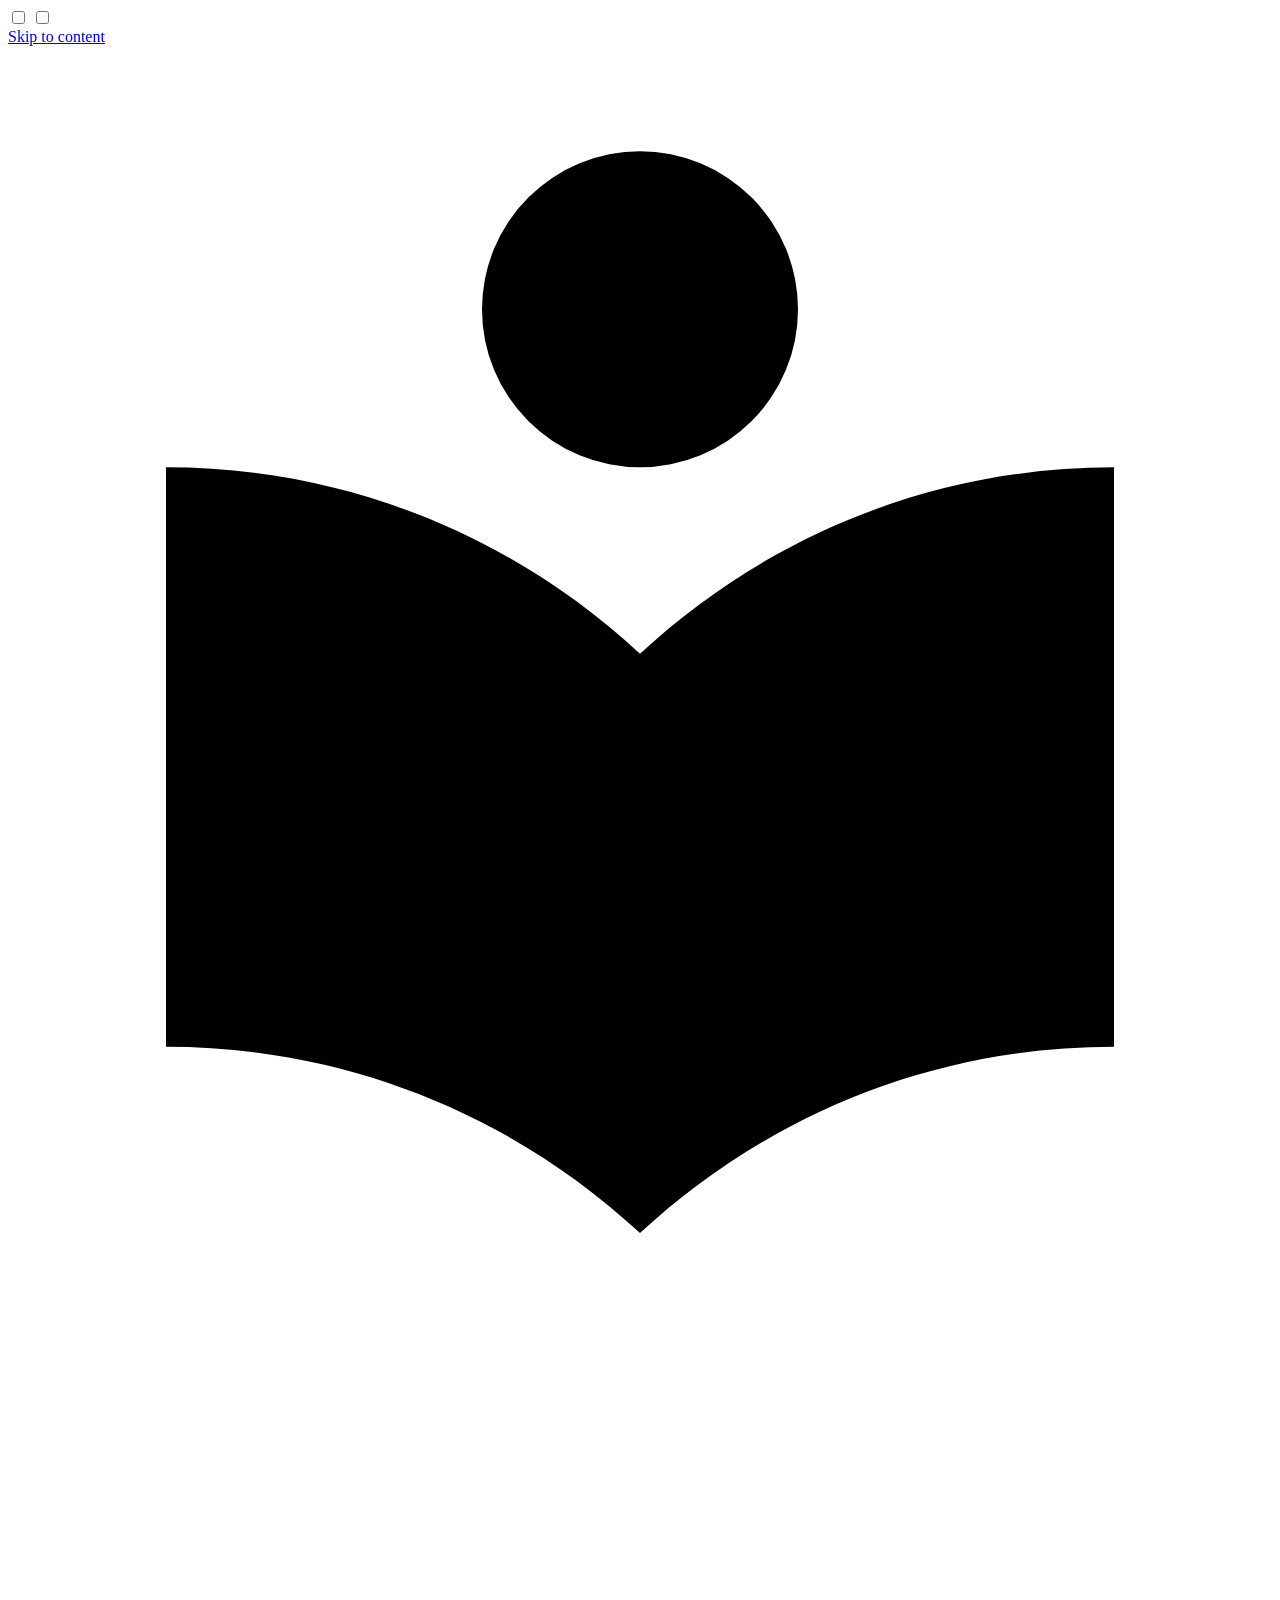
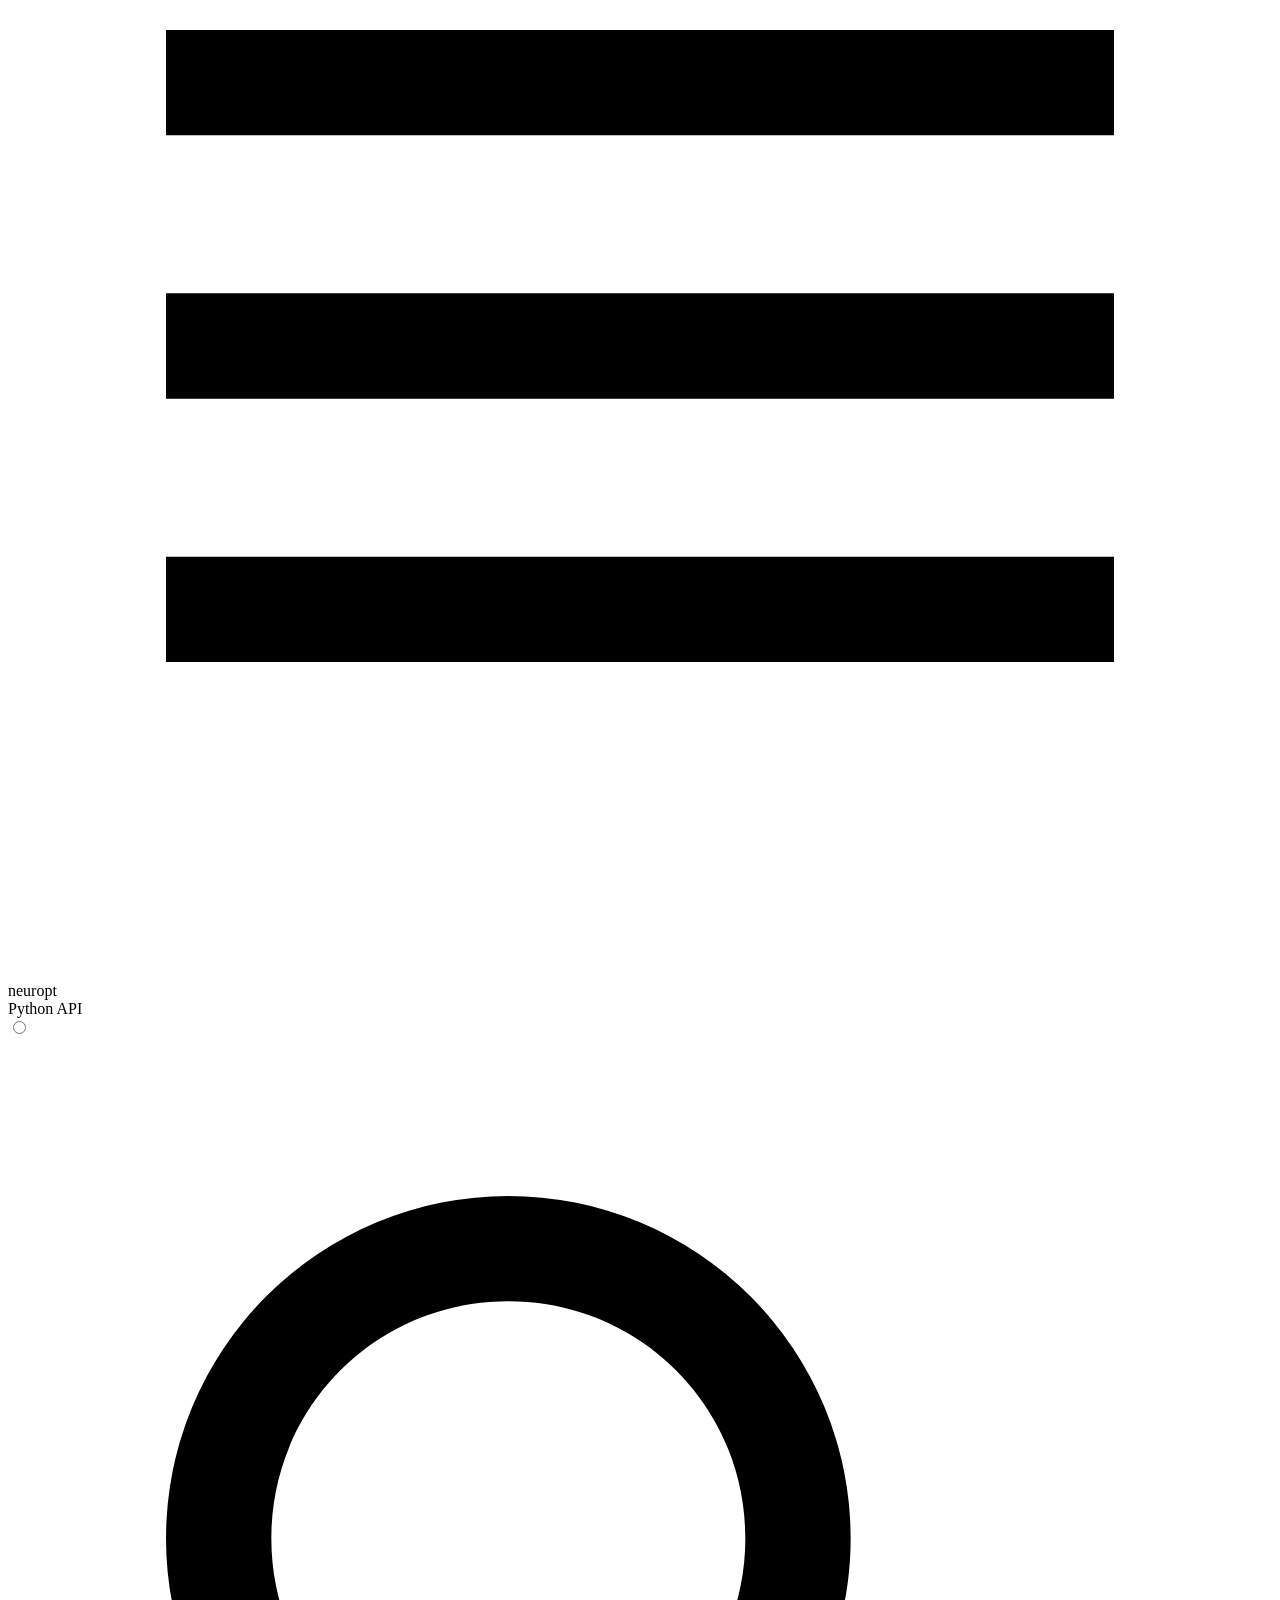
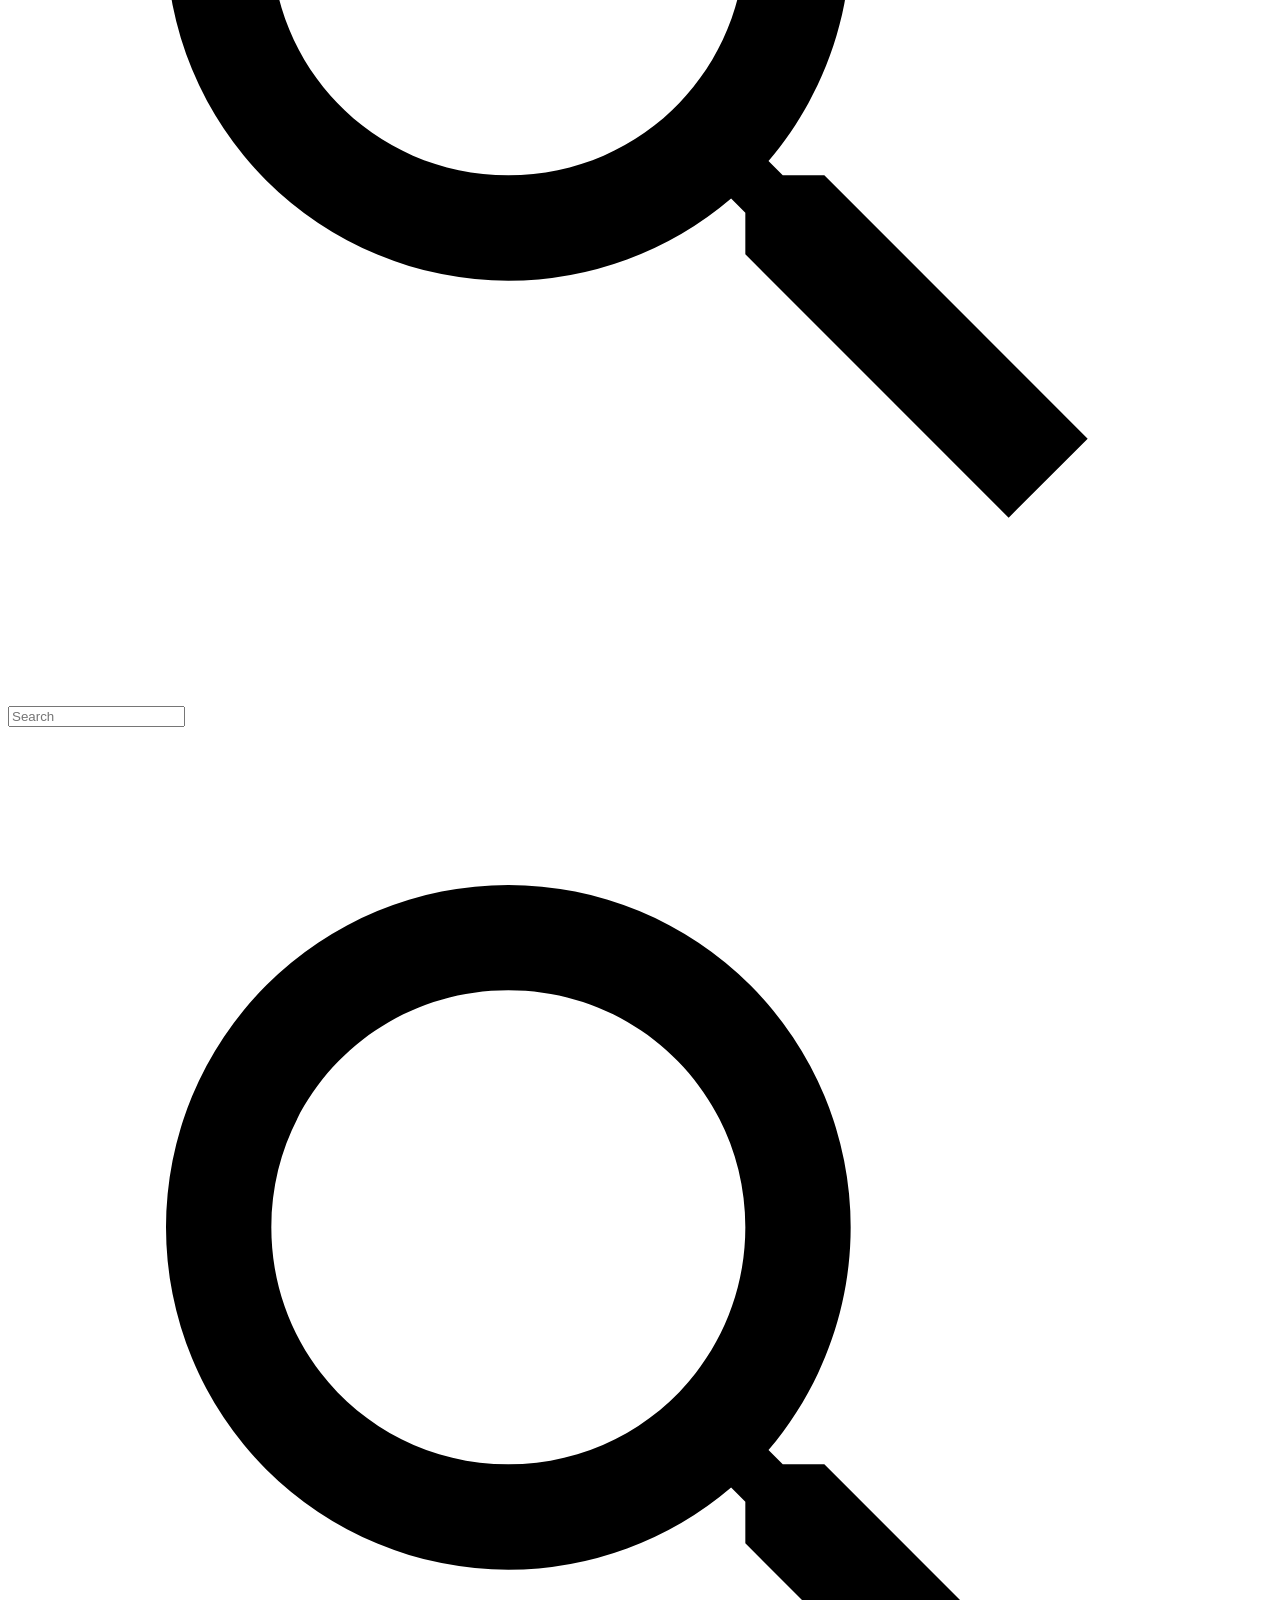
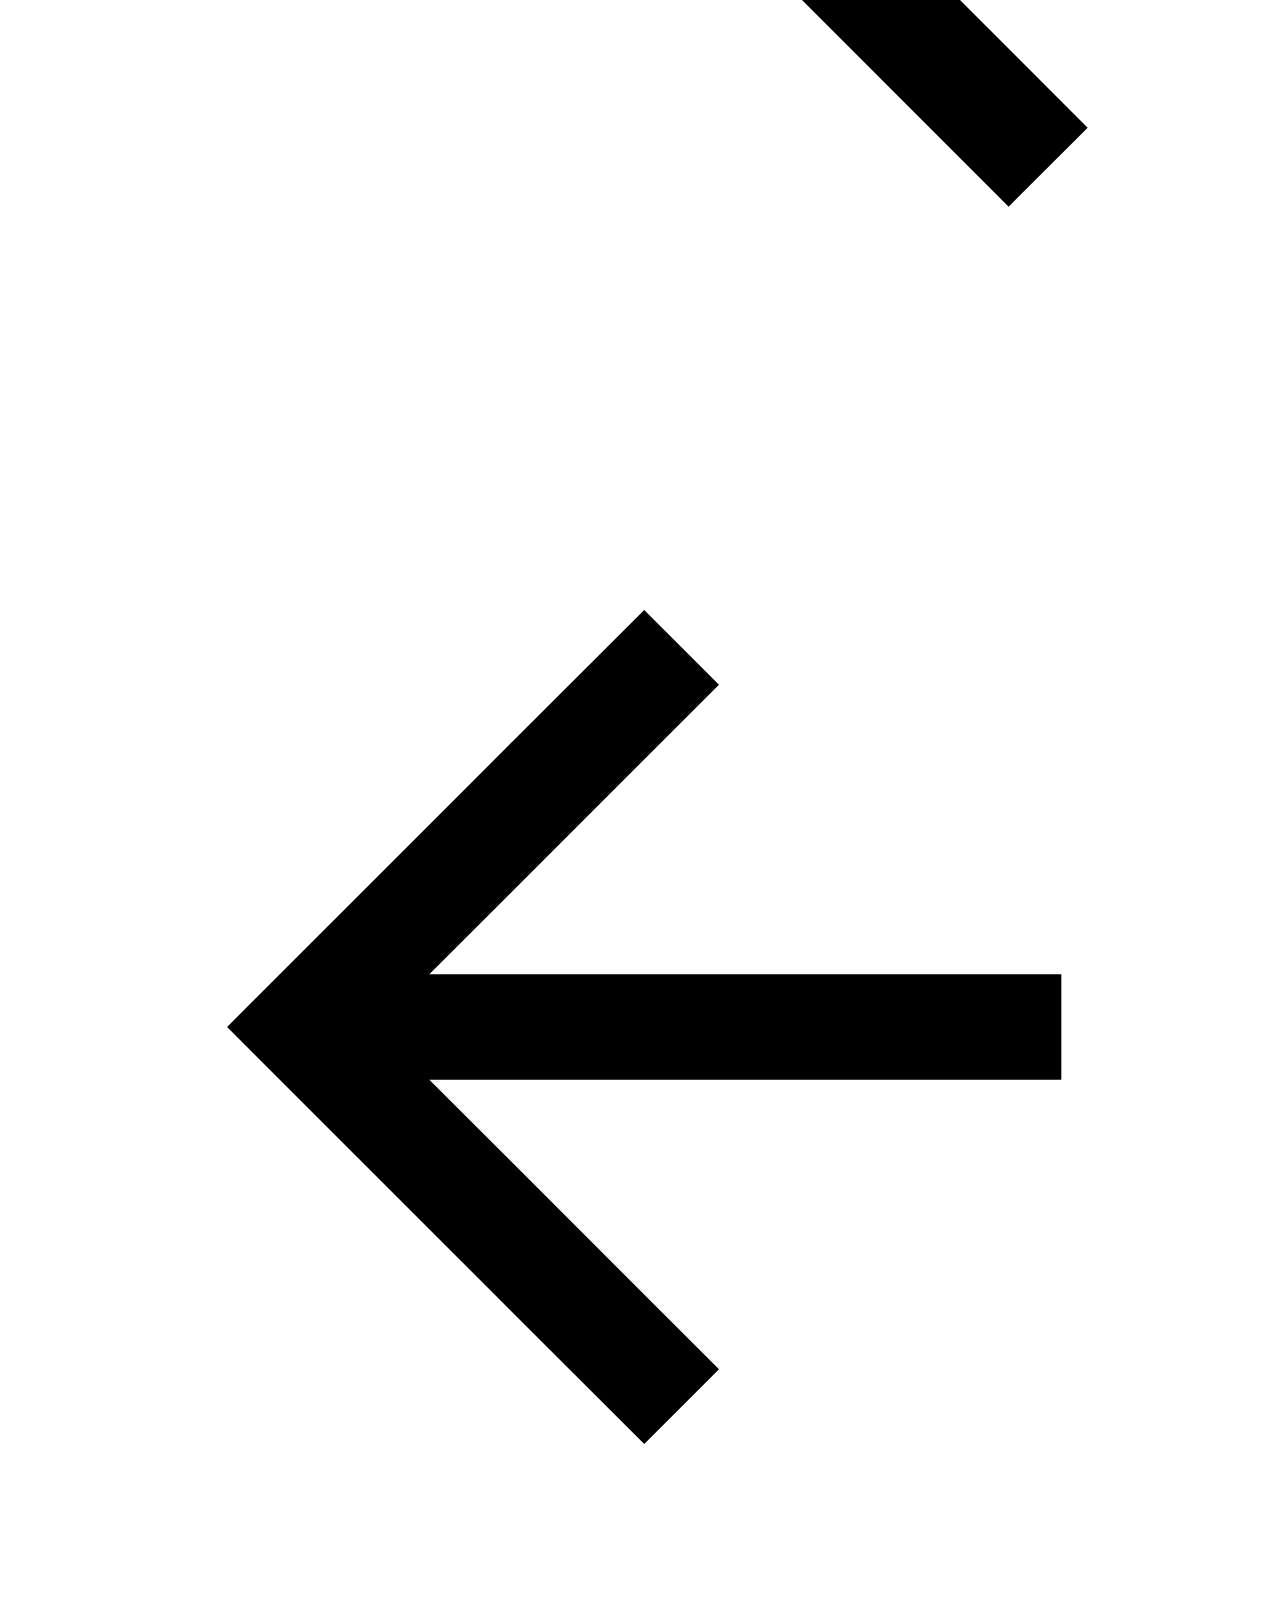
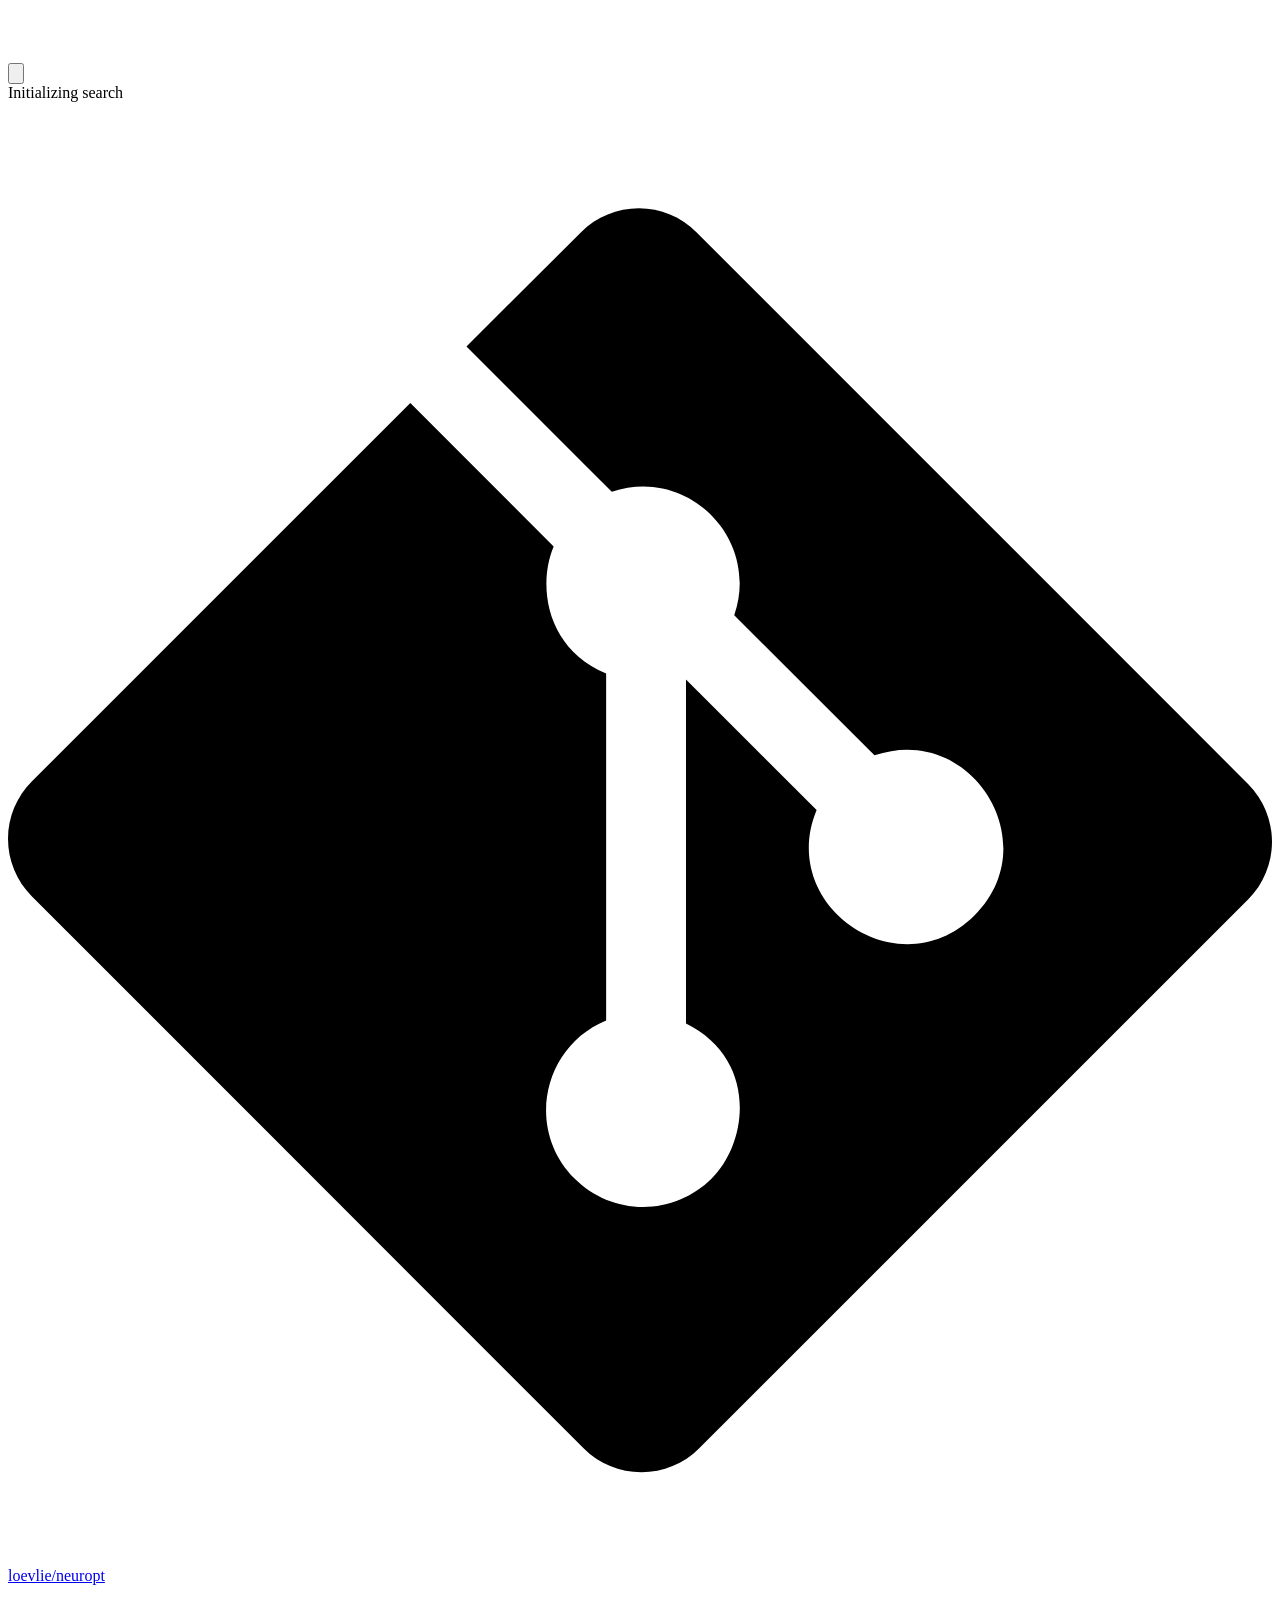
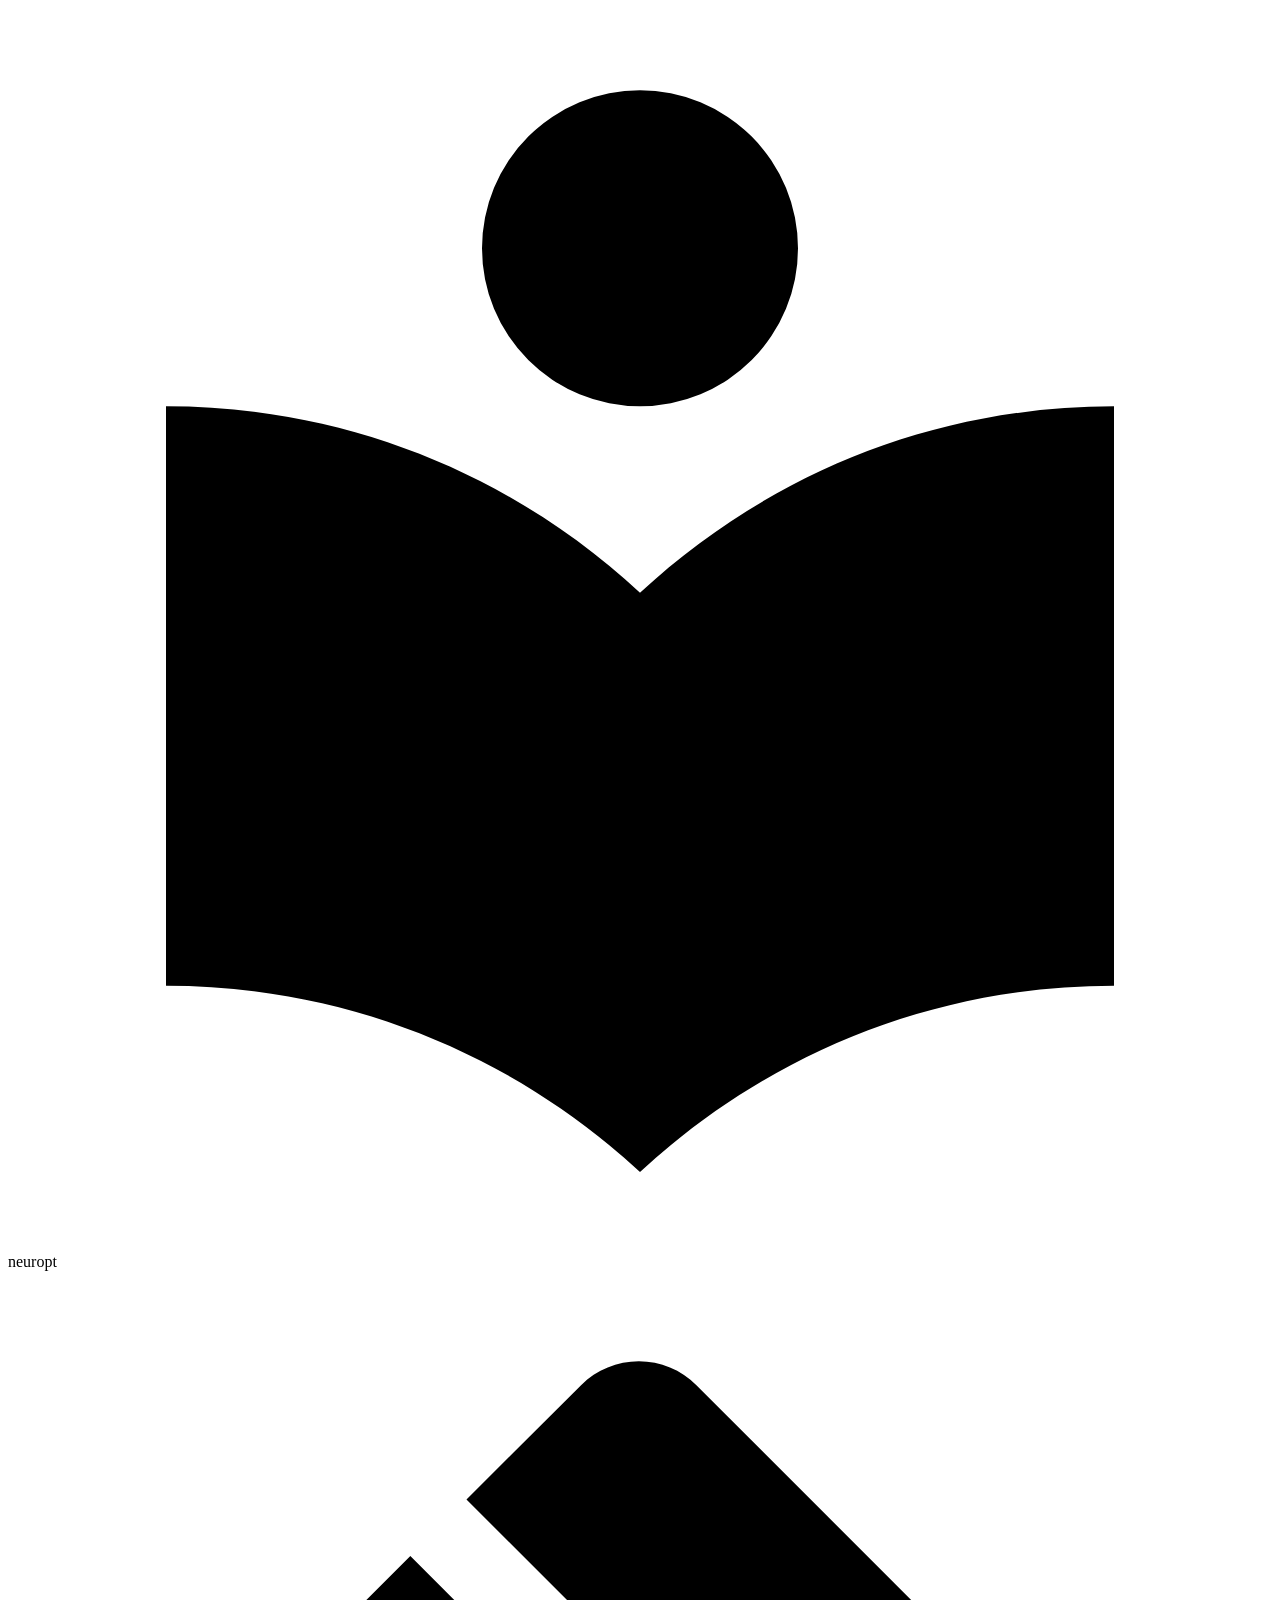
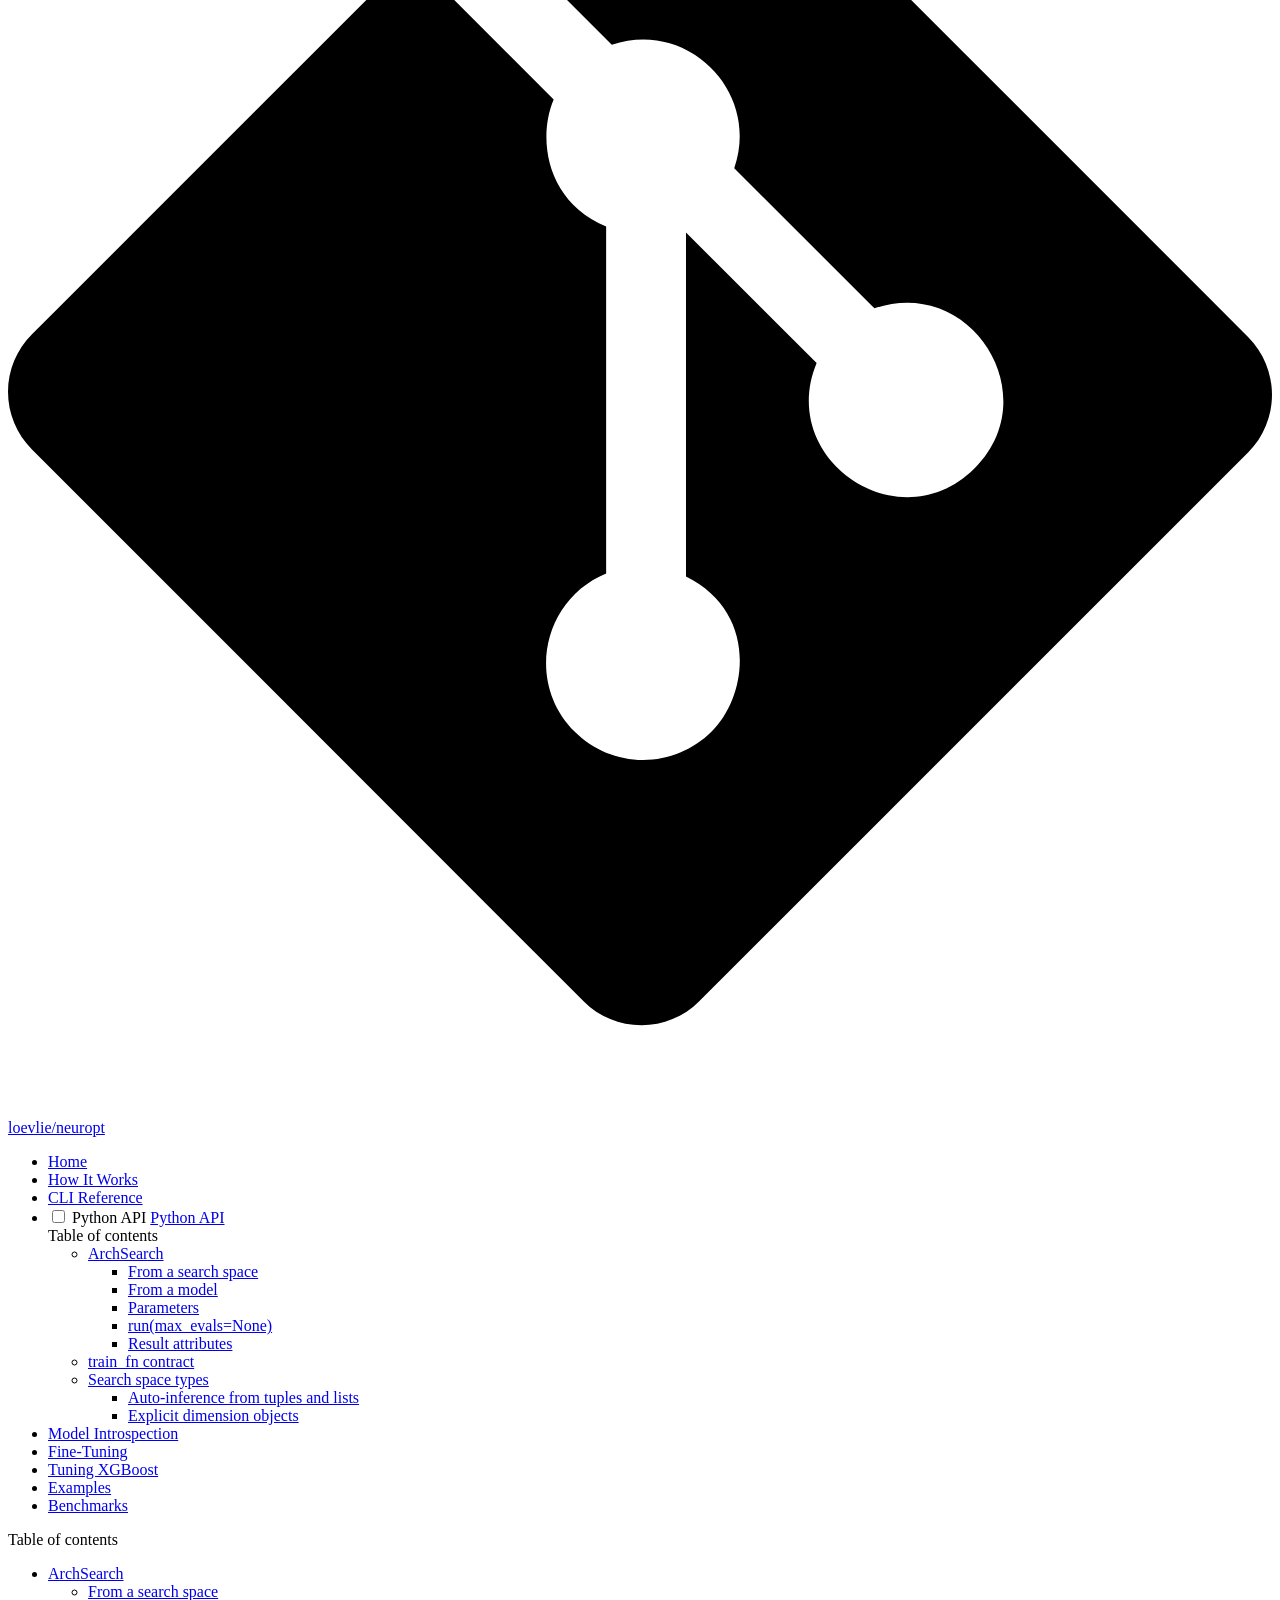
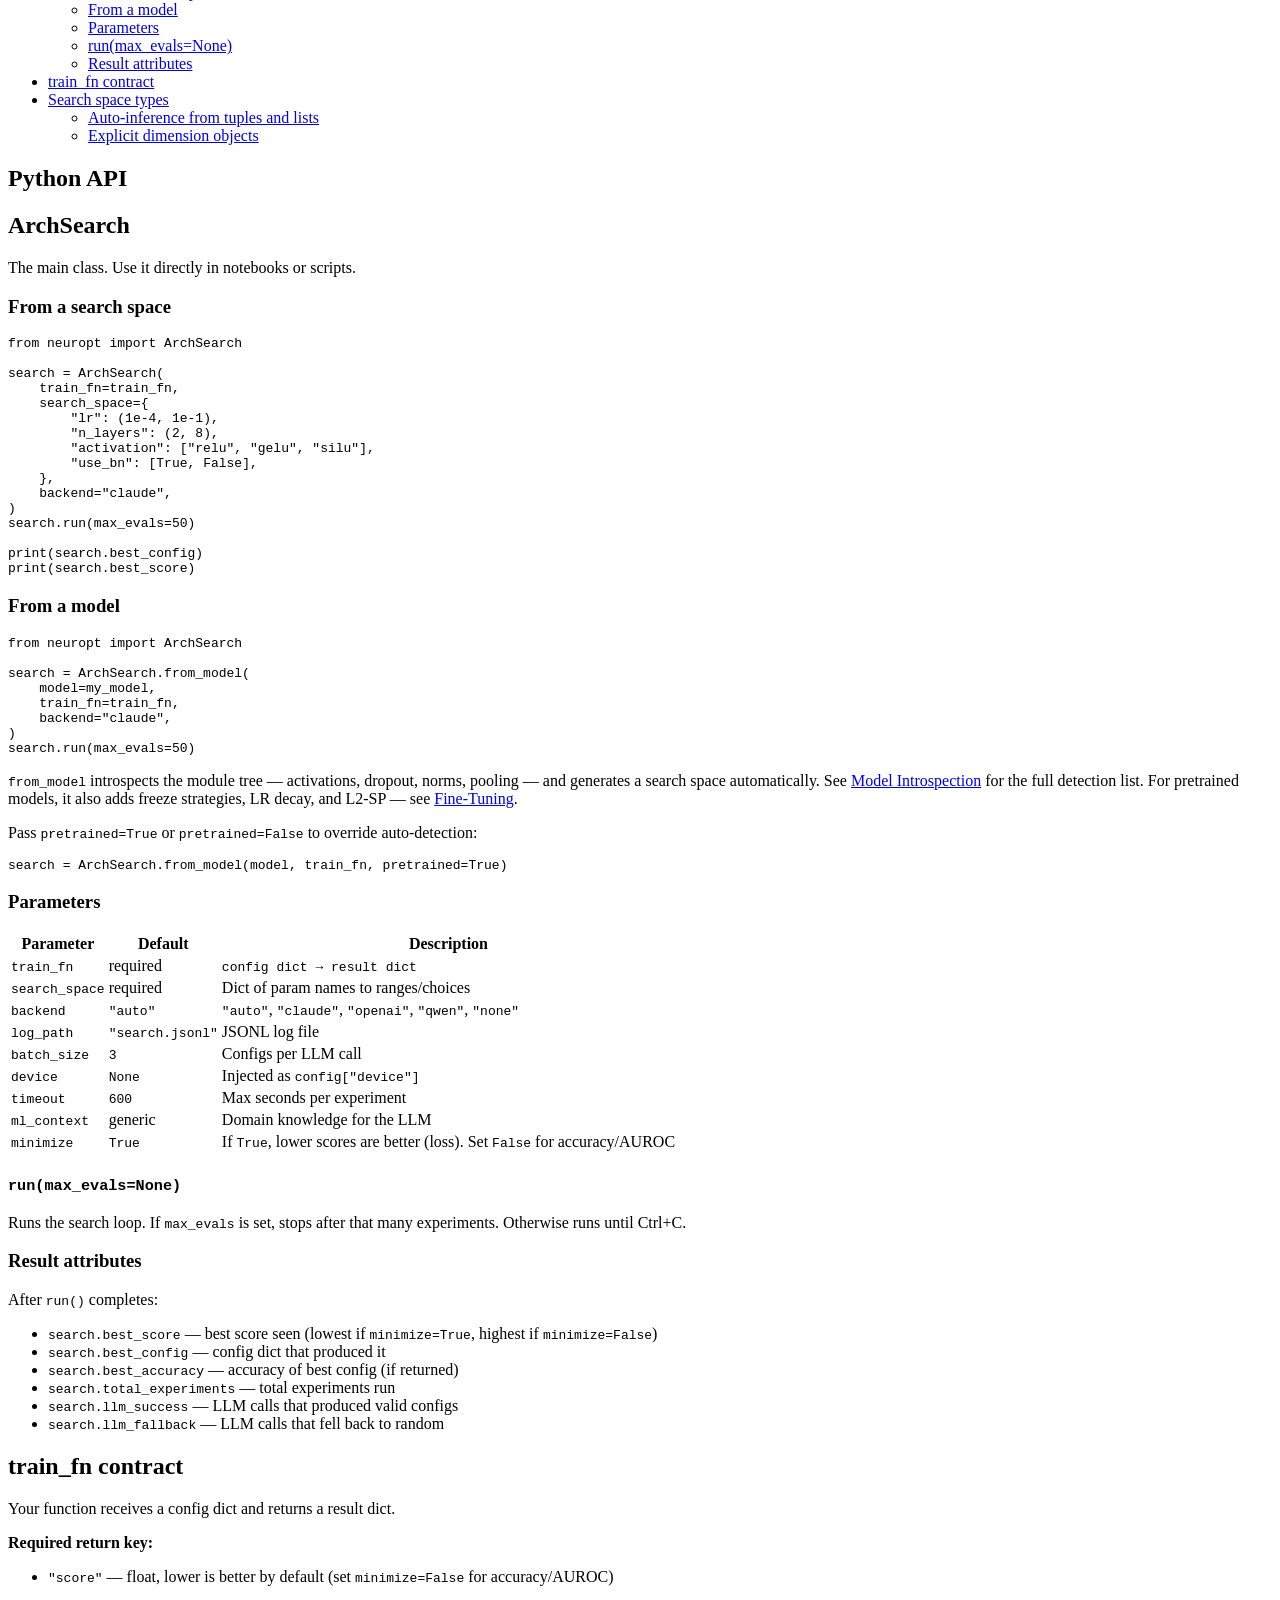
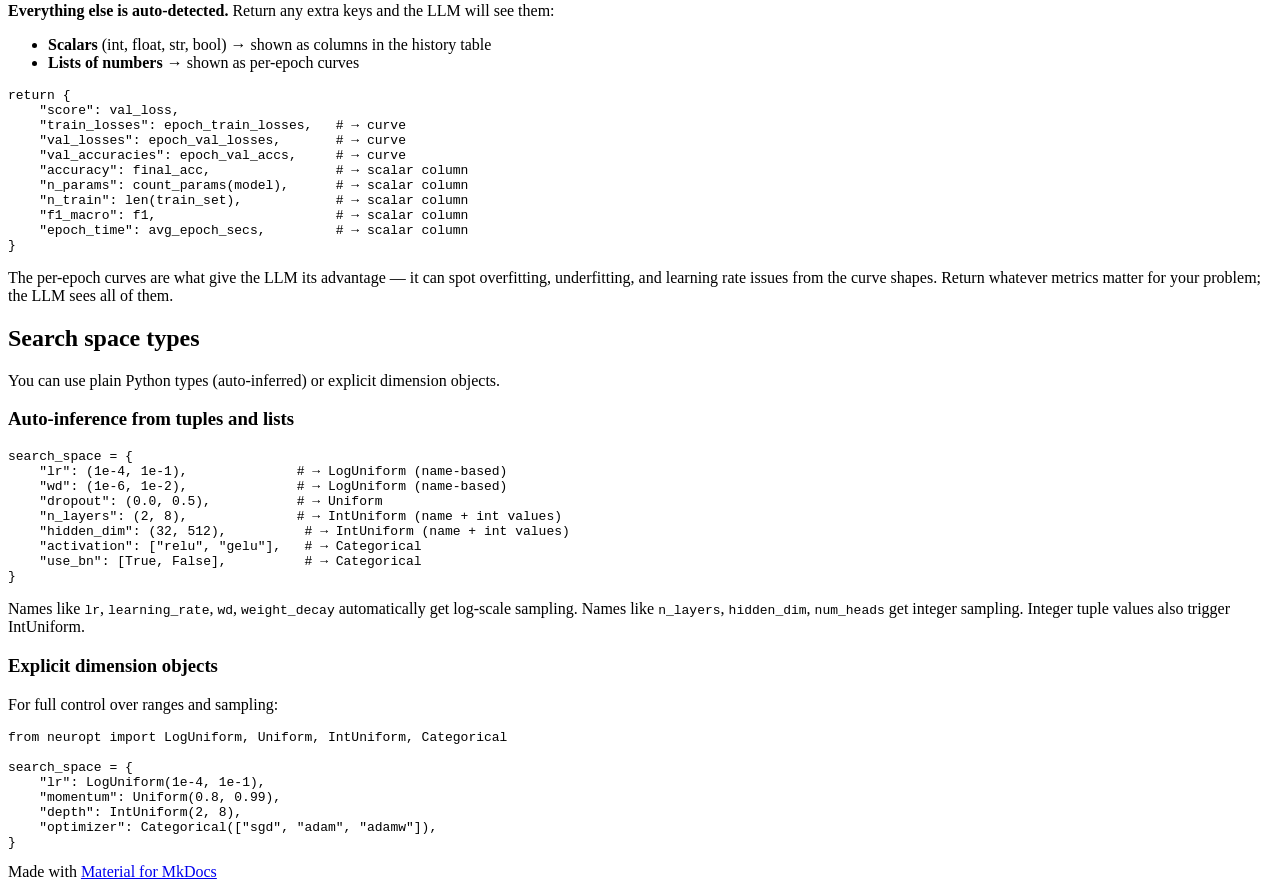
==== commit f589fd2e: "Deployed 795d045 with MkDocs version: 1.6.1" ====
--- a/api/index.html
+++ b/api/index.html
@@ -916,7 +916,7 @@
 <h3 id="result-attributes">Result attributes</h3>
 <p>After <code>run()</code> completes:</p>
 <ul>
-<li><code>search.best_score</code> — lowest score seen</li>
+<li><code>search.best_score</code> — best score seen (lowest if <code>minimize=True</code>, highest if <code>minimize=False</code>)</li>
 <li><code>search.best_config</code> — config dict that produced it</li>
 <li><code>search.best_accuracy</code> — accuracy of best config (if returned)</li>
 <li><code>search.total_experiments</code> — total experiments run</li>
@@ -929,39 +929,48 @@
 <ul>
 <li><code>"score"</code> — float, lower is better by default (set <code>minimize=False</code> for accuracy/AUROC)</li>
 </ul>
-<p><strong>Optional return keys (recommended):</strong></p>
+<p><strong>Everything else is auto-detected.</strong> Return any extra keys and the LLM will see them:</p>
 <ul>
-<li><code>"train_losses"</code> — list of per-epoch training losses</li>
-<li><code>"val_losses"</code> — list of per-epoch validation losses</li>
-<li><code>"val_accuracies"</code> — list of per-epoch validation accuracies</li>
-<li><code>"accuracy"</code> — final accuracy</li>
-<li><code>"n_params"</code> — model parameter count</li>
+<li><strong>Scalars</strong> (int, float, str, bool) → shown as columns in the history table</li>
+<li><strong>Lists of numbers</strong> → shown as per-epoch curves</li>
 </ul>
-<p>The per-epoch lists are what give the LLM its advantage — it can spot overfitting, underfitting, and learning rate issues from the curve shapes.</p>
+<div class="highlight"><pre><span></span><code><a id="__codelineno-3-1" name="__codelineno-3-1" href="#__codelineno-3-1"></a><span class="k">return</span> <span class="p">{</span>
+<a id="__codelineno-3-2" name="__codelineno-3-2" href="#__codelineno-3-2"></a>    <span class="s2">&quot;score&quot;</span><span class="p">:</span> <span class="n">val_loss</span><span class="p">,</span>
+<a id="__codelineno-3-3" name="__codelineno-3-3" href="#__codelineno-3-3"></a>    <span class="s2">&quot;train_losses&quot;</span><span class="p">:</span> <span class="n">epoch_train_losses</span><span class="p">,</span>   <span class="c1"># → curve</span>
+<a id="__codelineno-3-4" name="__codelineno-3-4" href="#__codelineno-3-4"></a>    <span class="s2">&quot;val_losses&quot;</span><span class="p">:</span> <span class="n">epoch_val_losses</span><span class="p">,</span>       <span class="c1"># → curve</span>
+<a id="__codelineno-3-5" name="__codelineno-3-5" href="#__codelineno-3-5"></a>    <span class="s2">&quot;val_accuracies&quot;</span><span class="p">:</span> <span class="n">epoch_val_accs</span><span class="p">,</span>     <span class="c1"># → curve</span>
+<a id="__codelineno-3-6" name="__codelineno-3-6" href="#__codelineno-3-6"></a>    <span class="s2">&quot;accuracy&quot;</span><span class="p">:</span> <span class="n">final_acc</span><span class="p">,</span>                <span class="c1"># → scalar column</span>
+<a id="__codelineno-3-7" name="__codelineno-3-7" href="#__codelineno-3-7"></a>    <span class="s2">&quot;n_params&quot;</span><span class="p">:</span> <span class="n">count_params</span><span class="p">(</span><span class="n">model</span><span class="p">),</span>      <span class="c1"># → scalar column</span>
+<a id="__codelineno-3-8" name="__codelineno-3-8" href="#__codelineno-3-8"></a>    <span class="s2">&quot;n_train&quot;</span><span class="p">:</span> <span class="nb">len</span><span class="p">(</span><span class="n">train_set</span><span class="p">),</span>            <span class="c1"># → scalar column</span>
+<a id="__codelineno-3-9" name="__codelineno-3-9" href="#__codelineno-3-9"></a>    <span class="s2">&quot;f1_macro&quot;</span><span class="p">:</span> <span class="n">f1</span><span class="p">,</span>                       <span class="c1"># → scalar column</span>
+<a id="__codelineno-3-10" name="__codelineno-3-10" href="#__codelineno-3-10"></a>    <span class="s2">&quot;epoch_time&quot;</span><span class="p">:</span> <span class="n">avg_epoch_secs</span><span class="p">,</span>         <span class="c1"># → scalar column</span>
+<a id="__codelineno-3-11" name="__codelineno-3-11" href="#__codelineno-3-11"></a><span class="p">}</span>
+</code></pre></div>
+<p>The per-epoch curves are what give the LLM its advantage — it can spot overfitting, underfitting, and learning rate issues from the curve shapes. Return whatever metrics matter for your problem; the LLM sees all of them.</p>
 <h2 id="search-space-types">Search space types</h2>
 <p>You can use plain Python types (auto-inferred) or explicit dimension objects.</p>
 <h3 id="auto-inference-from-tuples-and-lists">Auto-inference from tuples and lists</h3>
-<div class="highlight"><pre><span></span><code><a id="__codelineno-3-1" name="__codelineno-3-1" href="#__codelineno-3-1"></a><span class="n">search_space</span> <span class="o">=</span> <span class="p">{</span>
-<a id="__codelineno-3-2" name="__codelineno-3-2" href="#__codelineno-3-2"></a>    <span class="s2">&quot;lr&quot;</span><span class="p">:</span> <span class="p">(</span><span class="mf">1e-4</span><span class="p">,</span> <span class="mf">1e-1</span><span class="p">),</span>              <span class="c1"># → LogUniform (name-based)</span>
-<a id="__codelineno-3-3" name="__codelineno-3-3" href="#__codelineno-3-3"></a>    <span class="s2">&quot;wd&quot;</span><span class="p">:</span> <span class="p">(</span><span class="mf">1e-6</span><span class="p">,</span> <span class="mf">1e-2</span><span class="p">),</span>              <span class="c1"># → LogUniform (name-based)</span>
-<a id="__codelineno-3-4" name="__codelineno-3-4" href="#__codelineno-3-4"></a>    <span class="s2">&quot;dropout&quot;</span><span class="p">:</span> <span class="p">(</span><span class="mf">0.0</span><span class="p">,</span> <span class="mf">0.5</span><span class="p">),</span>           <span class="c1"># → Uniform</span>
-<a id="__codelineno-3-5" name="__codelineno-3-5" href="#__codelineno-3-5"></a>    <span class="s2">&quot;n_layers&quot;</span><span class="p">:</span> <span class="p">(</span><span class="mi">2</span><span class="p">,</span> <span class="mi">8</span><span class="p">),</span>              <span class="c1"># → IntUniform (name + int values)</span>
-<a id="__codelineno-3-6" name="__codelineno-3-6" href="#__codelineno-3-6"></a>    <span class="s2">&quot;hidden_dim&quot;</span><span class="p">:</span> <span class="p">(</span><span class="mi">32</span><span class="p">,</span> <span class="mi">512</span><span class="p">),</span>          <span class="c1"># → IntUniform (name + int values)</span>
-<a id="__codelineno-3-7" name="__codelineno-3-7" href="#__codelineno-3-7"></a>    <span class="s2">&quot;activation&quot;</span><span class="p">:</span> <span class="p">[</span><span class="s2">&quot;relu&quot;</span><span class="p">,</span> <span class="s2">&quot;gelu&quot;</span><span class="p">],</span>   <span class="c1"># → Categorical</span>
-<a id="__codelineno-3-8" name="__codelineno-3-8" href="#__codelineno-3-8"></a>    <span class="s2">&quot;use_bn&quot;</span><span class="p">:</span> <span class="p">[</span><span class="kc">True</span><span class="p">,</span> <span class="kc">False</span><span class="p">],</span>          <span class="c1"># → Categorical</span>
-<a id="__codelineno-3-9" name="__codelineno-3-9" href="#__codelineno-3-9"></a><span class="p">}</span>
+<div class="highlight"><pre><span></span><code><a id="__codelineno-4-1" name="__codelineno-4-1" href="#__codelineno-4-1"></a><span class="n">search_space</span> <span class="o">=</span> <span class="p">{</span>
+<a id="__codelineno-4-2" name="__codelineno-4-2" href="#__codelineno-4-2"></a>    <span class="s2">&quot;lr&quot;</span><span class="p">:</span> <span class="p">(</span><span class="mf">1e-4</span><span class="p">,</span> <span class="mf">1e-1</span><span class="p">),</span>              <span class="c1"># → LogUniform (name-based)</span>
+<a id="__codelineno-4-3" name="__codelineno-4-3" href="#__codelineno-4-3"></a>    <span class="s2">&quot;wd&quot;</span><span class="p">:</span> <span class="p">(</span><span class="mf">1e-6</span><span class="p">,</span> <span class="mf">1e-2</span><span class="p">),</span>              <span class="c1"># → LogUniform (name-based)</span>
+<a id="__codelineno-4-4" name="__codelineno-4-4" href="#__codelineno-4-4"></a>    <span class="s2">&quot;dropout&quot;</span><span class="p">:</span> <span class="p">(</span><span class="mf">0.0</span><span class="p">,</span> <span class="mf">0.5</span><span class="p">),</span>           <span class="c1"># → Uniform</span>
+<a id="__codelineno-4-5" name="__codelineno-4-5" href="#__codelineno-4-5"></a>    <span class="s2">&quot;n_layers&quot;</span><span class="p">:</span> <span class="p">(</span><span class="mi">2</span><span class="p">,</span> <span class="mi">8</span><span class="p">),</span>              <span class="c1"># → IntUniform (name + int values)</span>
+<a id="__codelineno-4-6" name="__codelineno-4-6" href="#__codelineno-4-6"></a>    <span class="s2">&quot;hidden_dim&quot;</span><span class="p">:</span> <span class="p">(</span><span class="mi">32</span><span class="p">,</span> <span class="mi">512</span><span class="p">),</span>          <span class="c1"># → IntUniform (name + int values)</span>
+<a id="__codelineno-4-7" name="__codelineno-4-7" href="#__codelineno-4-7"></a>    <span class="s2">&quot;activation&quot;</span><span class="p">:</span> <span class="p">[</span><span class="s2">&quot;relu&quot;</span><span class="p">,</span> <span class="s2">&quot;gelu&quot;</span><span class="p">],</span>   <span class="c1"># → Categorical</span>
+<a id="__codelineno-4-8" name="__codelineno-4-8" href="#__codelineno-4-8"></a>    <span class="s2">&quot;use_bn&quot;</span><span class="p">:</span> <span class="p">[</span><span class="kc">True</span><span class="p">,</span> <span class="kc">False</span><span class="p">],</span>          <span class="c1"># → Categorical</span>
+<a id="__codelineno-4-9" name="__codelineno-4-9" href="#__codelineno-4-9"></a><span class="p">}</span>
 </code></pre></div>
 <p>Names like <code>lr</code>, <code>learning_rate</code>, <code>wd</code>, <code>weight_decay</code> automatically get log-scale sampling. Names like <code>n_layers</code>, <code>hidden_dim</code>, <code>num_heads</code> get integer sampling. Integer tuple values also trigger IntUniform.</p>
 <h3 id="explicit-dimension-objects">Explicit dimension objects</h3>
 <p>For full control over ranges and sampling:</p>
-<div class="highlight"><pre><span></span><code><a id="__codelineno-4-1" name="__codelineno-4-1" href="#__codelineno-4-1"></a><span class="kn">from</span><span class="w"> </span><span class="nn">neuropt</span><span class="w"> </span><span class="kn">import</span> <span class="n">LogUniform</span><span class="p">,</span> <span class="n">Uniform</span><span class="p">,</span> <span class="n">IntUniform</span><span class="p">,</span> <span class="n">Categorical</span>
-<a id="__codelineno-4-2" name="__codelineno-4-2" href="#__codelineno-4-2"></a>
-<a id="__codelineno-4-3" name="__codelineno-4-3" href="#__codelineno-4-3"></a><span class="n">search_space</span> <span class="o">=</span> <span class="p">{</span>
-<a id="__codelineno-4-4" name="__codelineno-4-4" href="#__codelineno-4-4"></a>    <span class="s2">&quot;lr&quot;</span><span class="p">:</span> <span class="n">LogUniform</span><span class="p">(</span><span class="mf">1e-4</span><span class="p">,</span> <span class="mf">1e-1</span><span class="p">),</span>
-<a id="__codelineno-4-5" name="__codelineno-4-5" href="#__codelineno-4-5"></a>    <span class="s2">&quot;momentum&quot;</span><span class="p">:</span> <span class="n">Uniform</span><span class="p">(</span><span class="mf">0.8</span><span class="p">,</span> <span class="mf">0.99</span><span class="p">),</span>
-<a id="__codelineno-4-6" name="__codelineno-4-6" href="#__codelineno-4-6"></a>    <span class="s2">&quot;depth&quot;</span><span class="p">:</span> <span class="n">IntUniform</span><span class="p">(</span><span class="mi">2</span><span class="p">,</span> <span class="mi">8</span><span class="p">),</span>
-<a id="__codelineno-4-7" name="__codelineno-4-7" href="#__codelineno-4-7"></a>    <span class="s2">&quot;optimizer&quot;</span><span class="p">:</span> <span class="n">Categorical</span><span class="p">([</span><span class="s2">&quot;sgd&quot;</span><span class="p">,</span> <span class="s2">&quot;adam&quot;</span><span class="p">,</span> <span class="s2">&quot;adamw&quot;</span><span class="p">]),</span>
-<a id="__codelineno-4-8" name="__codelineno-4-8" href="#__codelineno-4-8"></a><span class="p">}</span>
+<div class="highlight"><pre><span></span><code><a id="__codelineno-5-1" name="__codelineno-5-1" href="#__codelineno-5-1"></a><span class="kn">from</span><span class="w"> </span><span class="nn">neuropt</span><span class="w"> </span><span class="kn">import</span> <span class="n">LogUniform</span><span class="p">,</span> <span class="n">Uniform</span><span class="p">,</span> <span class="n">IntUniform</span><span class="p">,</span> <span class="n">Categorical</span>
+<a id="__codelineno-5-2" name="__codelineno-5-2" href="#__codelineno-5-2"></a>
+<a id="__codelineno-5-3" name="__codelineno-5-3" href="#__codelineno-5-3"></a><span class="n">search_space</span> <span class="o">=</span> <span class="p">{</span>
+<a id="__codelineno-5-4" name="__codelineno-5-4" href="#__codelineno-5-4"></a>    <span class="s2">&quot;lr&quot;</span><span class="p">:</span> <span class="n">LogUniform</span><span class="p">(</span><span class="mf">1e-4</span><span class="p">,</span> <span class="mf">1e-1</span><span class="p">),</span>
+<a id="__codelineno-5-5" name="__codelineno-5-5" href="#__codelineno-5-5"></a>    <span class="s2">&quot;momentum&quot;</span><span class="p">:</span> <span class="n">Uniform</span><span class="p">(</span><span class="mf">0.8</span><span class="p">,</span> <span class="mf">0.99</span><span class="p">),</span>
+<a id="__codelineno-5-6" name="__codelineno-5-6" href="#__codelineno-5-6"></a>    <span class="s2">&quot;depth&quot;</span><span class="p">:</span> <span class="n">IntUniform</span><span class="p">(</span><span class="mi">2</span><span class="p">,</span> <span class="mi">8</span><span class="p">),</span>
+<a id="__codelineno-5-7" name="__codelineno-5-7" href="#__codelineno-5-7"></a>    <span class="s2">&quot;optimizer&quot;</span><span class="p">:</span> <span class="n">Categorical</span><span class="p">([</span><span class="s2">&quot;sgd&quot;</span><span class="p">,</span> <span class="s2">&quot;adam&quot;</span><span class="p">,</span> <span class="s2">&quot;adamw&quot;</span><span class="p">]),</span>
+<a id="__codelineno-5-8" name="__codelineno-5-8" href="#__codelineno-5-8"></a><span class="p">}</span>
 </code></pre></div>
 
 
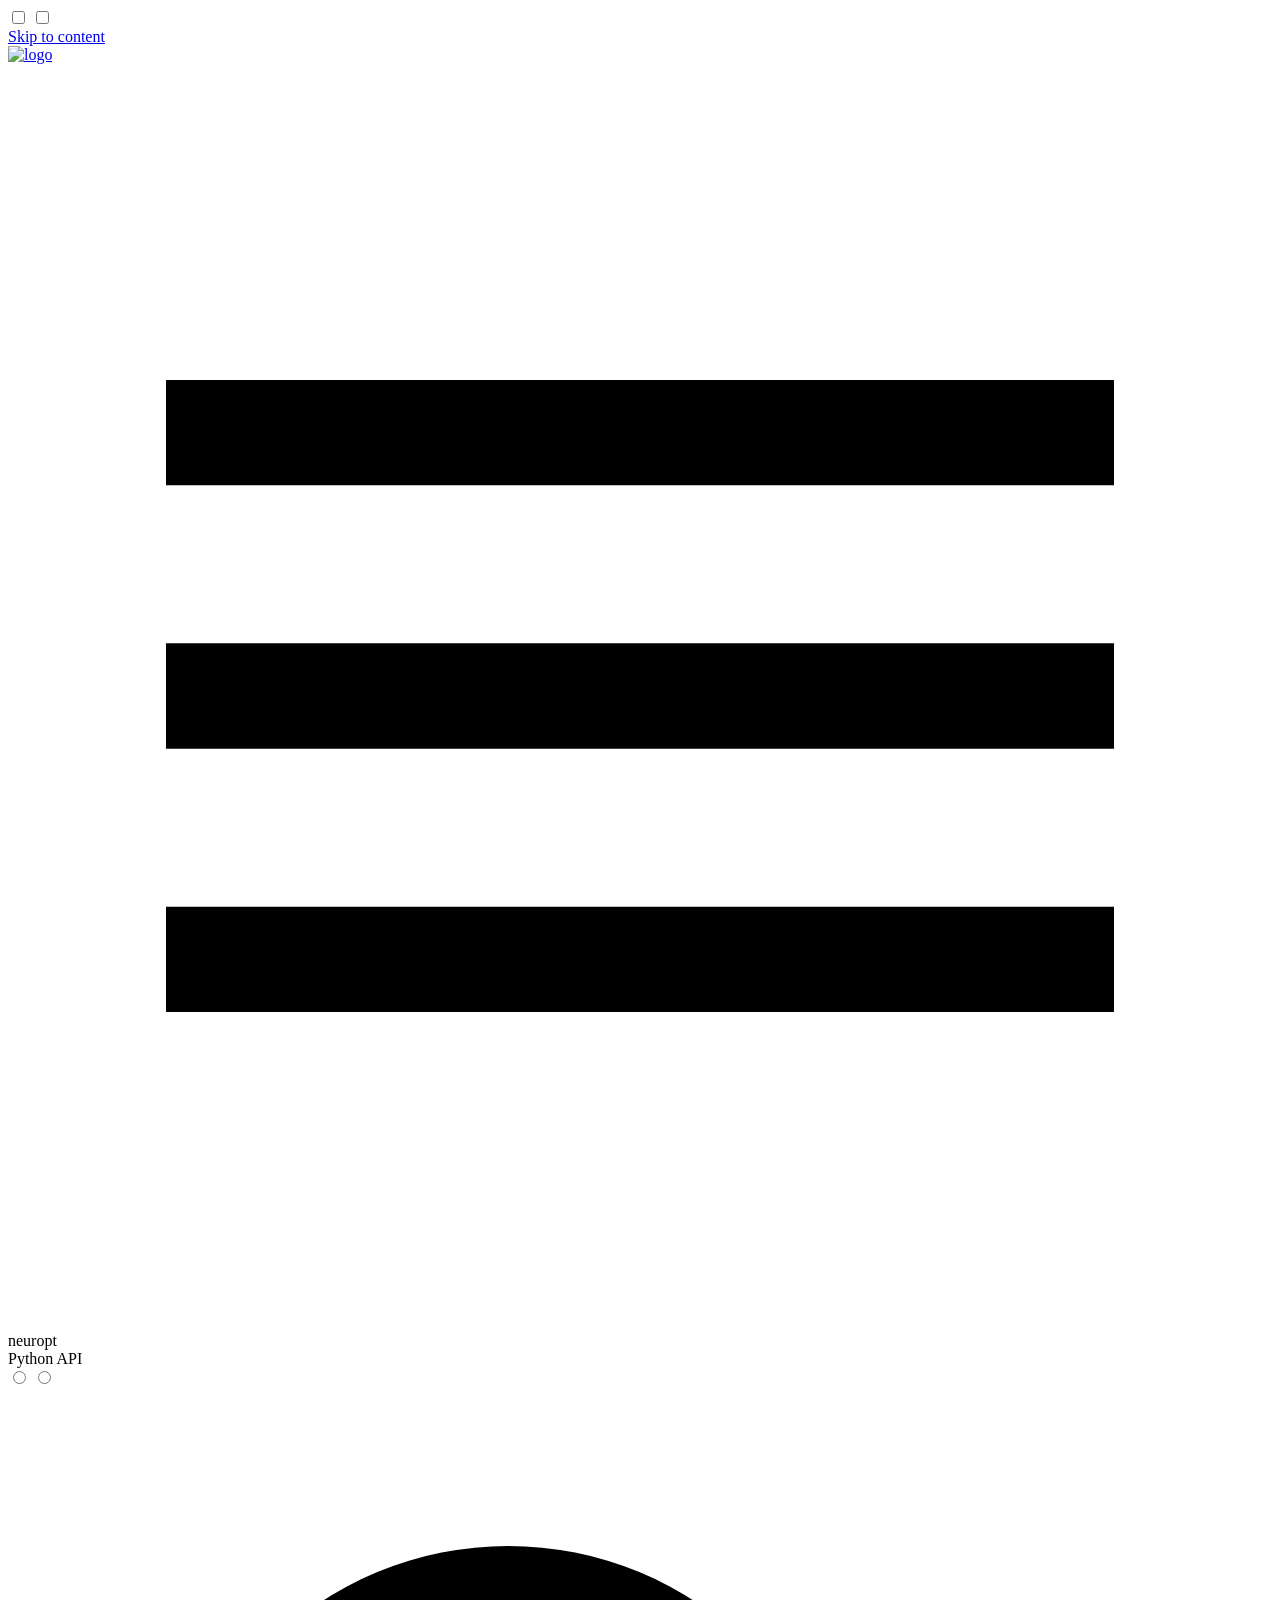
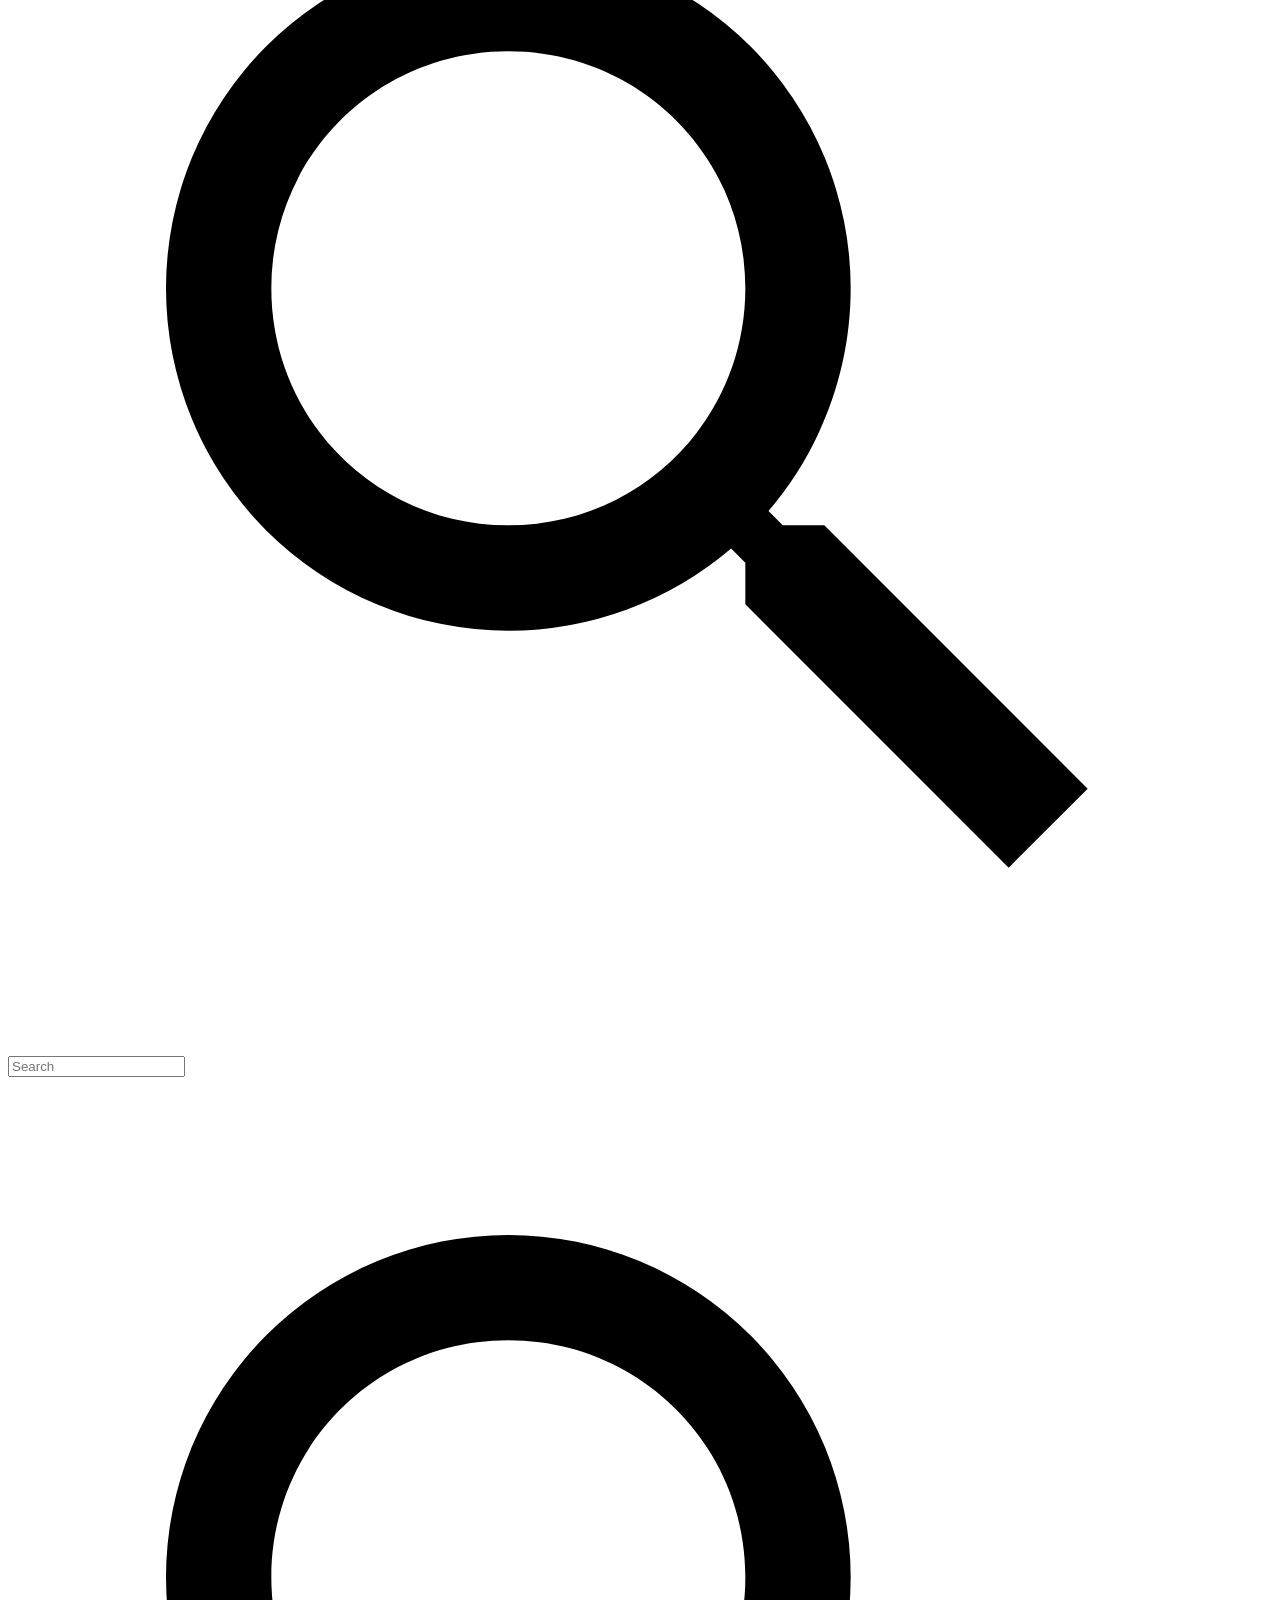
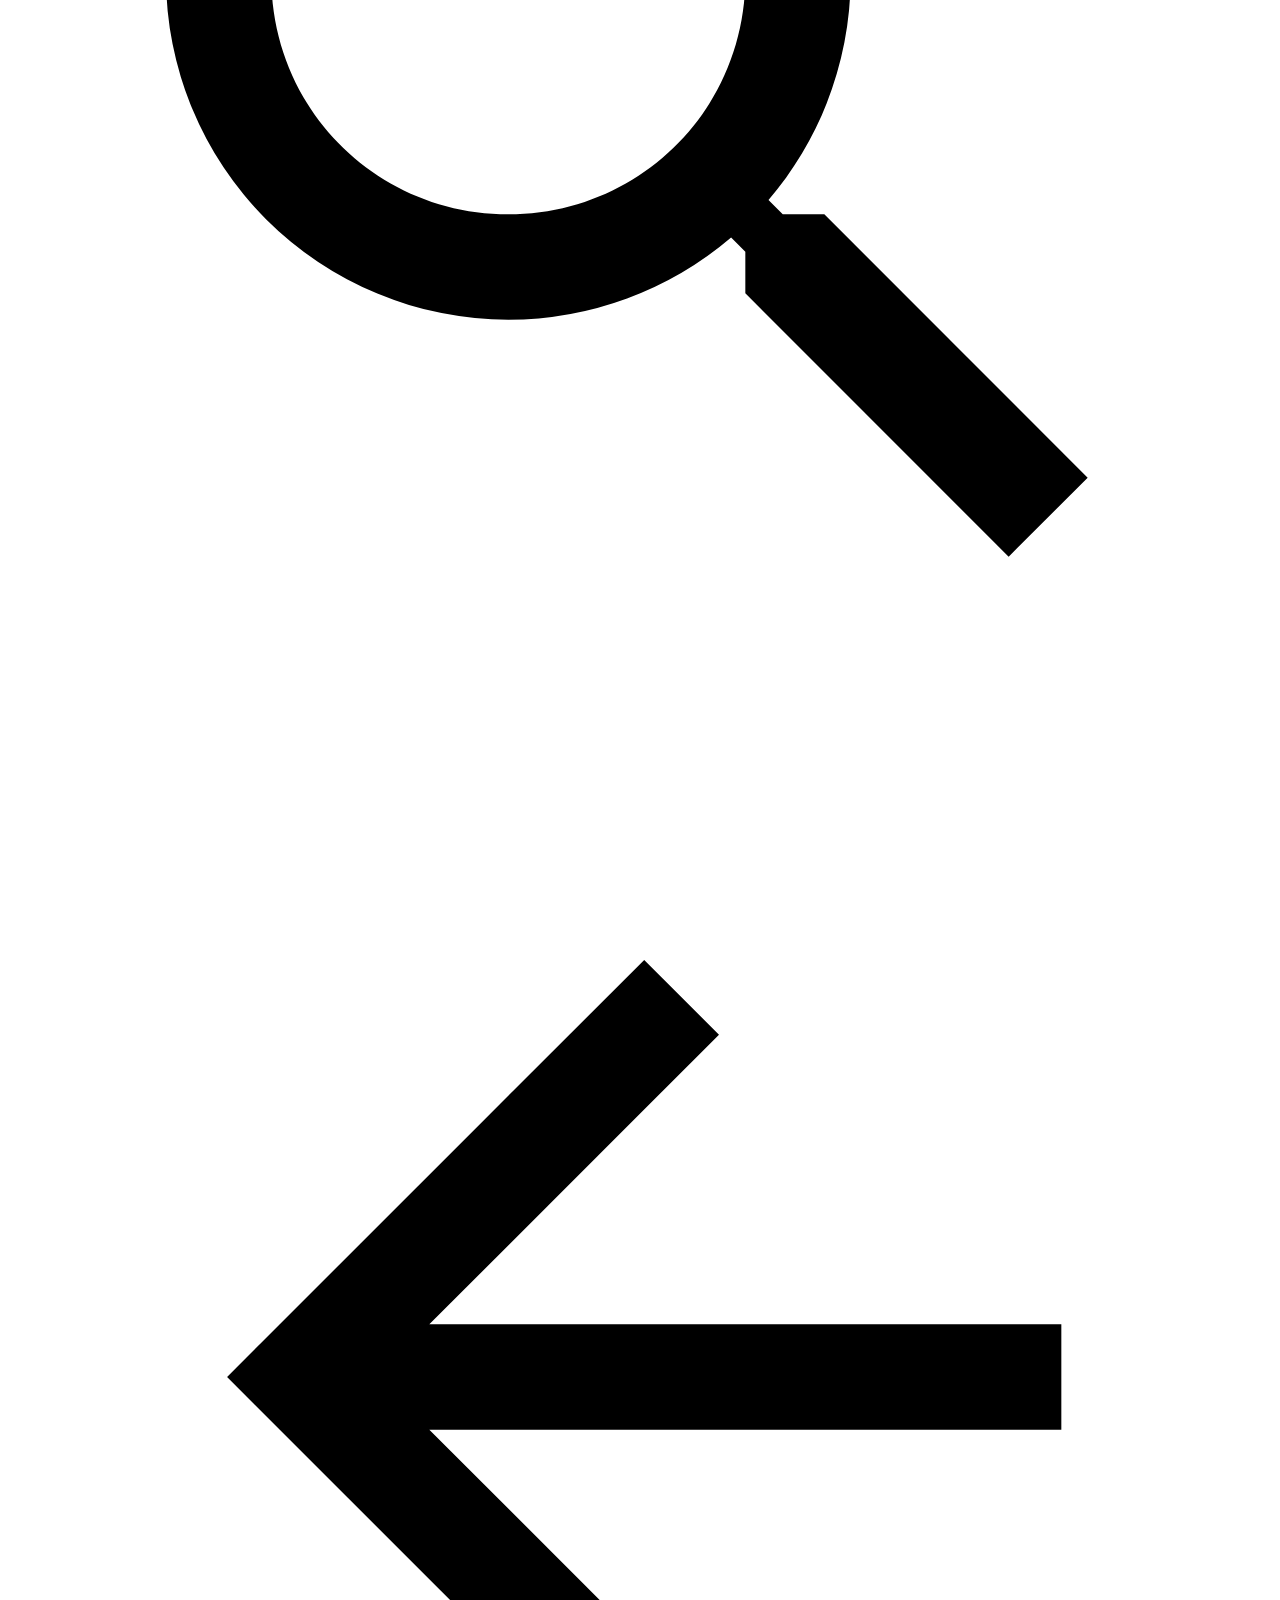
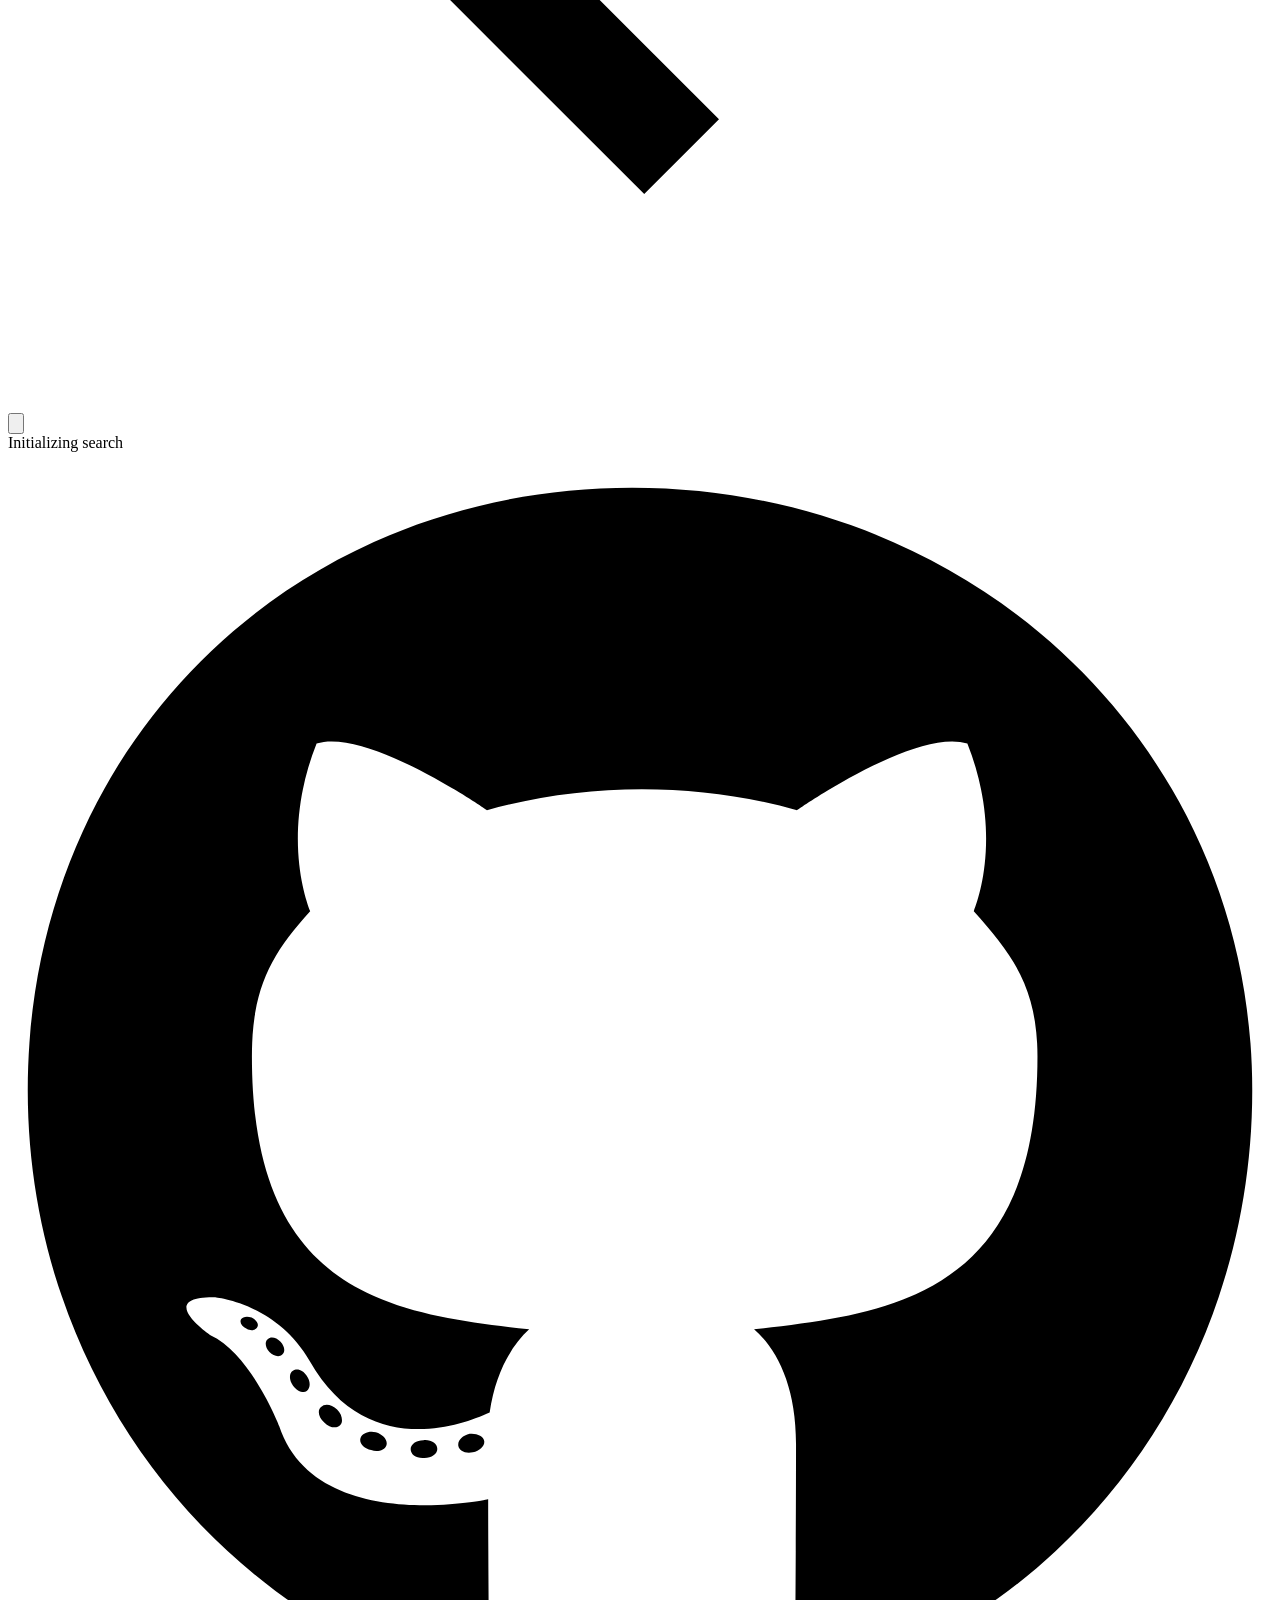
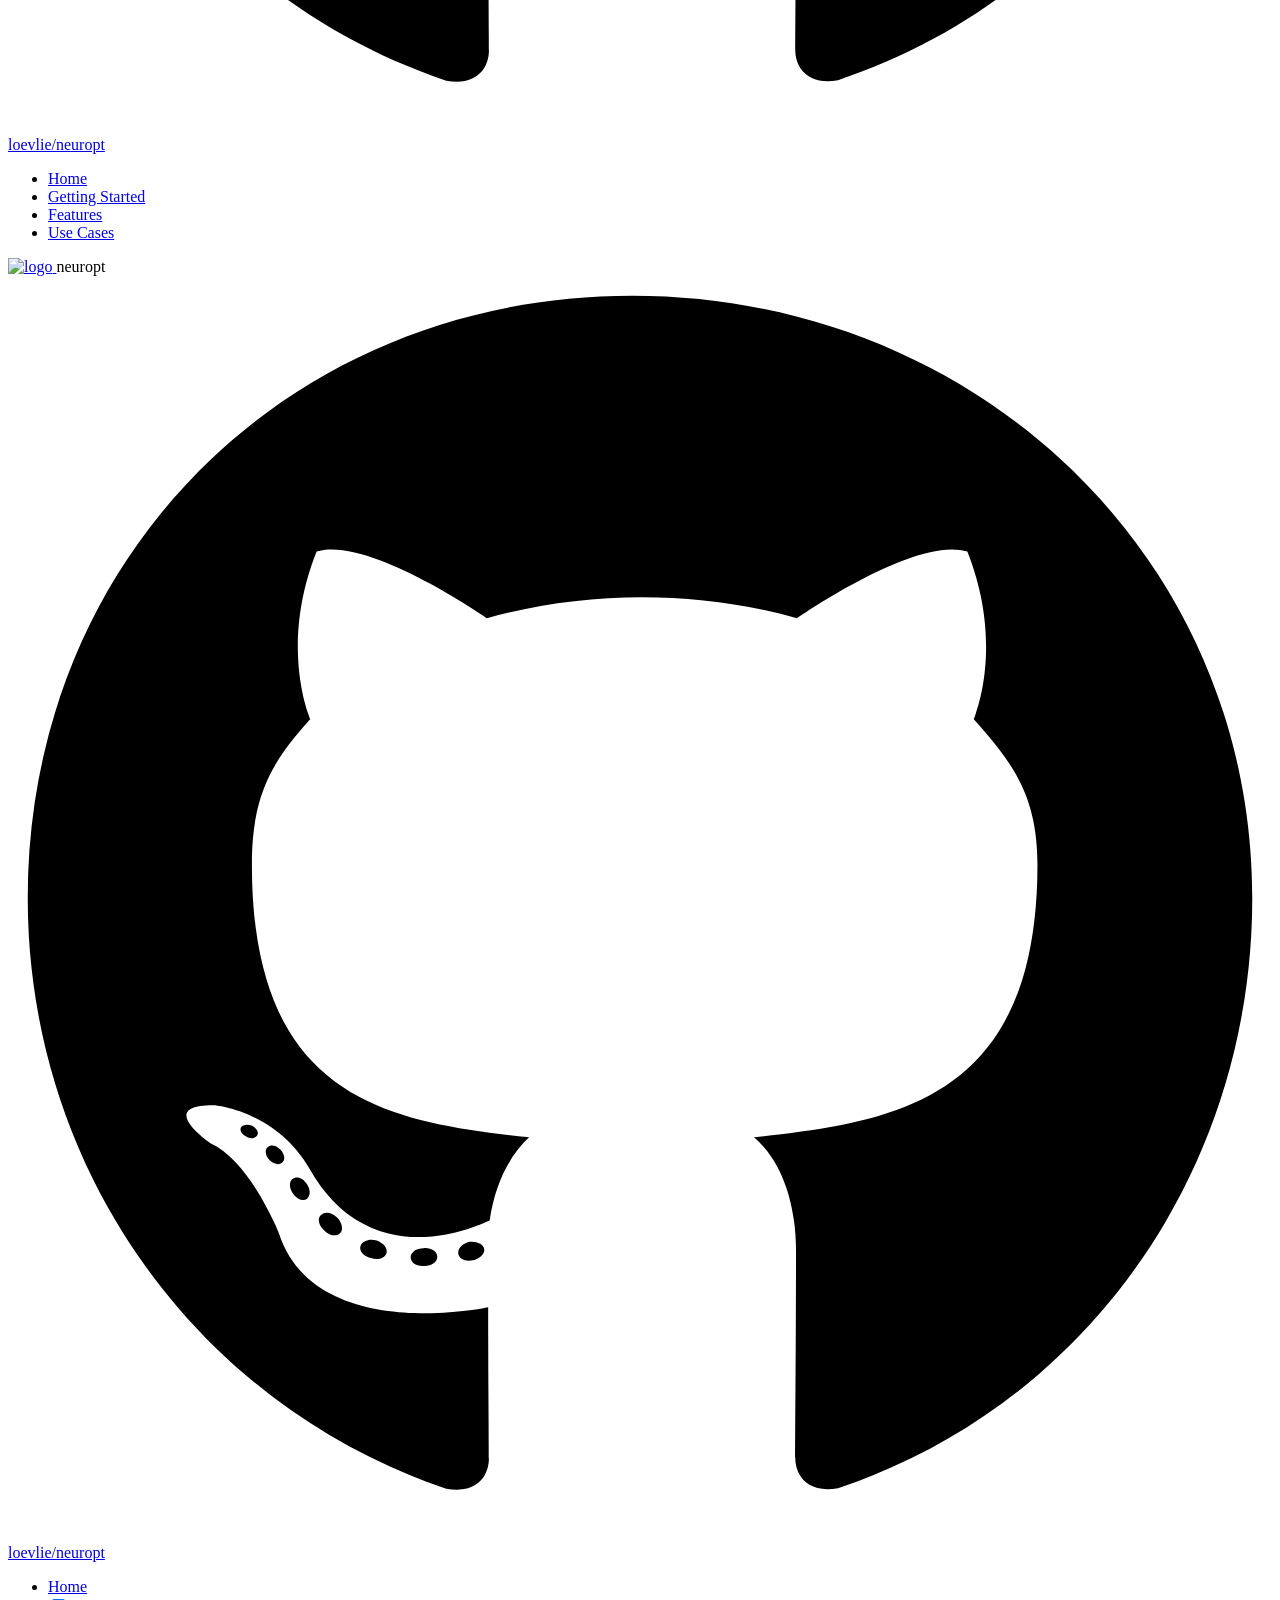
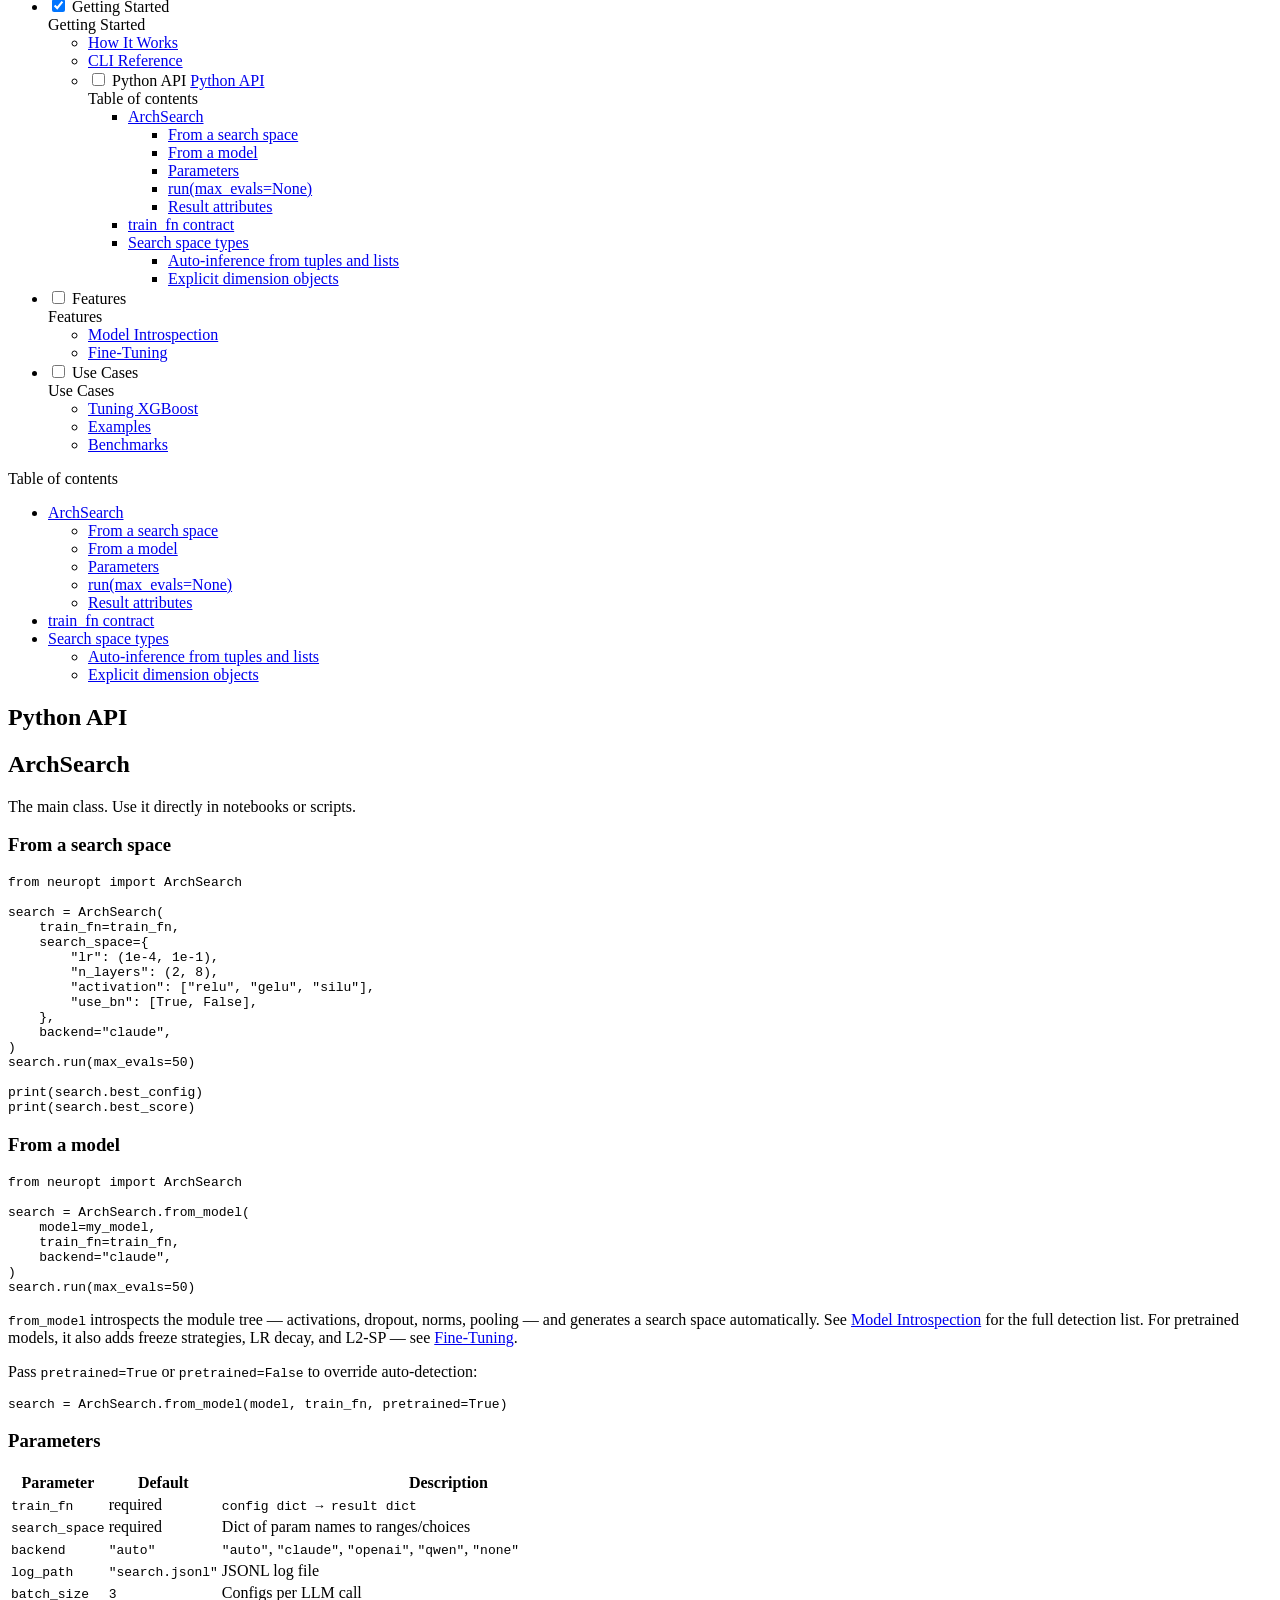
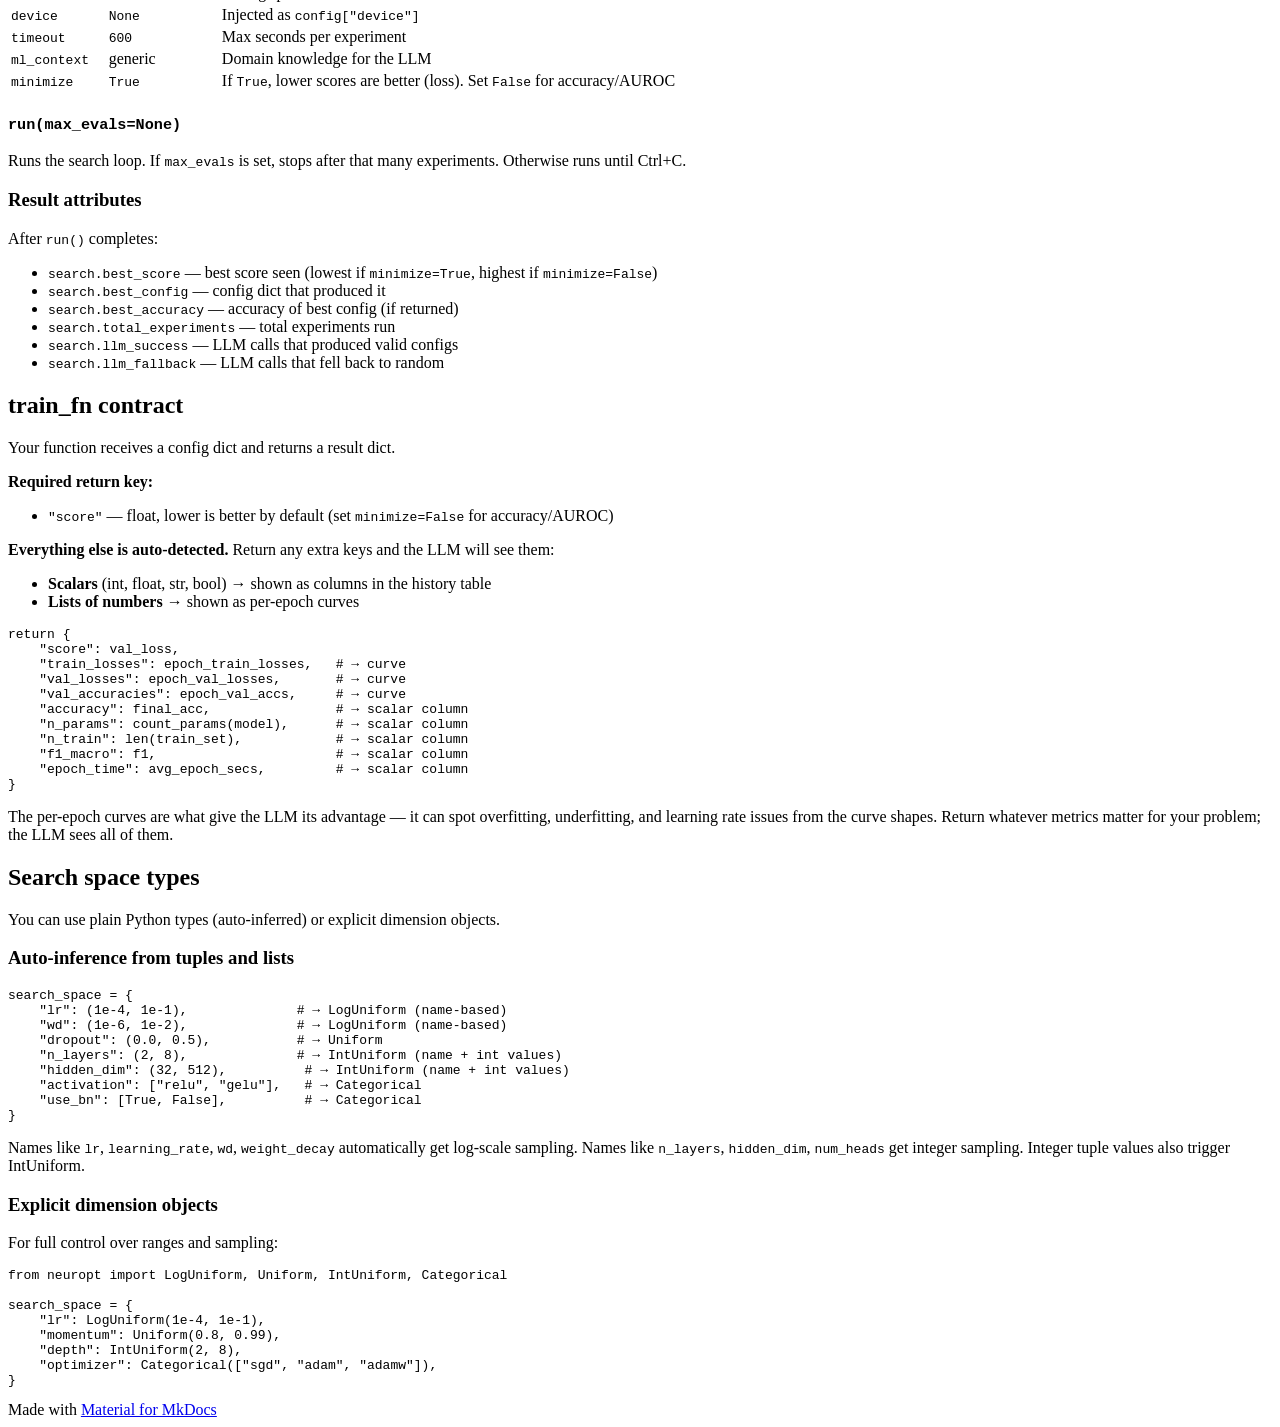
==== commit 67dcfe59: "Deployed fe976d8 with MkDocs version: 1.6.1" ====
--- a/api/index.html
+++ b/api/index.html
@@ -6,7 +6,7 @@
       <meta charset="utf-8">
       <meta name="viewport" content="width=device-width,initial-scale=1">
       
-        <meta name="description" content="LLM-guided ML optimization">
+        <meta name="description" content="LLM-guided ML optimization — an LLM reads your training curves and designs your next experiment">
       
       
       
@@ -22,7 +22,7 @@
         
       
       
-      <link rel="icon" href="../assets/images/favicon.png">
+      <link rel="icon" href="../assets/icon.png">
       <meta name="generator" content="mkdocs-1.6.1, mkdocs-material-9.7.5">
     
     
@@ -48,10 +48,12 @@
         
         
         <link rel="preconnect" href="https://fonts.gstatic.com" crossorigin>
-        <link rel="stylesheet" href="https://fonts.googleapis.com/css?family=Roboto:300,300i,400,400i,700,700i%7CRoboto+Mono:400,400i,700,700i&display=fallback">
-        <style>:root{--md-text-font:"Roboto";--md-code-font:"Roboto Mono"}</style>
-      
-    
+        <link rel="stylesheet" href="https://fonts.googleapis.com/css?family=Inter:300,300i,400,400i,700,700i%7CJetBrains+Mono:400,400i,700,700i&display=fallback">
+        <style>:root{--md-text-font:"Inter";--md-code-font:"JetBrains Mono"}</style>
+      
+    
+    
+      <link rel="stylesheet" href="../stylesheets/extra.css">
     
     <script>__md_scope=new URL("..",location),__md_hash=e=>[...e].reduce(((e,_)=>(e<<5)-e+_.charCodeAt(0)),0),__md_get=(e,_=localStorage,t=__md_scope)=>JSON.parse(_.getItem(t.pathname+"."+e)),__md_set=(e,_,t=localStorage,a=__md_scope)=>{try{t.setItem(a.pathname+"."+e,JSON.stringify(_))}catch(e){}}</script>
     
@@ -69,7 +71,7 @@
     
     
     
-    <body dir="ltr" data-md-color-scheme="default" data-md-color-primary="blue" data-md-color-accent="amber">
+    <body dir="ltr" data-md-color-scheme="default" data-md-color-primary="custom" data-md-color-accent="light-blue">
   
     
     <input class="md-toggle" data-md-toggle="drawer" type="checkbox" id="__drawer" autocomplete="off">
@@ -90,14 +92,11 @@
     
       
 
-  
-
-<header class="md-header md-header--shadow" data-md-component="header">
+<header class="md-header" data-md-component="header">
   <nav class="md-header__inner md-grid" aria-label="Header">
     <a href=".." title="neuropt" class="md-header__button md-logo" aria-label="neuropt" data-md-component="logo">
       
-  
-  <svg xmlns="http://www.w3.org/2000/svg" viewBox="0 0 24 24"><path d="M12 8a3 3 0 0 0 3-3 3 3 0 0 0-3-3 3 3 0 0 0-3 3 3 3 0 0 0 3 3m0 3.54C9.64 9.35 6.5 8 3 8v11c3.5 0 6.64 1.35 9 3.54 2.36-2.19 5.5-3.54 9-3.54V8c-3.5 0-6.64 1.35-9 3.54"/></svg>
+  <img src="../assets/icon.png" alt="logo">
 
     </a>
     <label class="md-header__button md-icon" for="__drawer">
@@ -127,7 +126,21 @@
     
     
     
-    <input class="md-option" data-md-color-media="" data-md-color-scheme="default" data-md-color-primary="blue" data-md-color-accent="amber"  aria-hidden="true"  type="radio" name="__palette" id="__palette_0">
+    <input class="md-option" data-md-color-media="" data-md-color-scheme="default" data-md-color-primary="custom" data-md-color-accent="light-blue"  aria-label="Switch to dark mode"  type="radio" name="__palette" id="__palette_0">
+    
+      <label class="md-header__button md-icon" title="Switch to dark mode" for="__palette_1" hidden>
+        <svg xmlns="http://www.w3.org/2000/svg" viewBox="0 0 24 24"><path d="M12 8a4 4 0 0 0-4 4 4 4 0 0 0 4 4 4 4 0 0 0 4-4 4 4 0 0 0-4-4m0 10a6 6 0 0 1-6-6 6 6 0 0 1 6-6 6 6 0 0 1 6 6 6 6 0 0 1-6 6m8-9.31V4h-4.69L12 .69 8.69 4H4v4.69L.69 12 4 15.31V20h4.69L12 23.31 15.31 20H20v-4.69L23.31 12z"/></svg>
+      </label>
+    
+  
+    
+    
+    
+    <input class="md-option" data-md-color-media="" data-md-color-scheme="slate" data-md-color-primary="custom" data-md-color-accent="light-blue"  aria-label="Switch to light mode"  type="radio" name="__palette" id="__palette_1">
+    
+      <label class="md-header__button md-icon" title="Switch to light mode" for="__palette_0" hidden>
+        <svg xmlns="http://www.w3.org/2000/svg" viewBox="0 0 24 24"><path d="M12 18c-.89 0-1.74-.2-2.5-.55C11.56 16.5 13 14.42 13 12s-1.44-4.5-3.5-5.45C10.26 6.2 11.11 6 12 6a6 6 0 0 1 6 6 6 6 0 0 1-6 6m8-9.31V4h-4.69L12 .69 8.69 4H4v4.69L.69 12 4 15.31V20h4.69L12 23.31 15.31 20H20v-4.69L23.31 12z"/></svg>
+      </label>
     
   
 </form>
@@ -162,6 +175,8 @@
           <svg xmlns="http://www.w3.org/2000/svg" viewBox="0 0 24 24"><path d="M19 6.41 17.59 5 12 10.59 6.41 5 5 6.41 10.59 12 5 17.59 6.41 19 12 13.41 17.59 19 19 17.59 13.41 12z"/></svg>
         </button>
       </nav>
+      
+        <div class="md-search__suggest" data-md-component="search-suggest"></div>
       
     </form>
     <div class="md-search__output">
@@ -183,7 +198,7 @@
         <a href="https://github.com/loevlie/neuropt" title="Go to repository" class="md-source" data-md-component="source">
   <div class="md-source__icon md-icon">
     
-    <svg xmlns="http://www.w3.org/2000/svg" viewBox="0 0 448 512"><!--! Font Awesome Free 7.1.0 by @fontawesome - https://fontawesome.com License - https://fontawesome.com/license/free (Icons: CC BY 4.0, Fonts: SIL OFL 1.1, Code: MIT License) Copyright 2025 Fonticons, Inc.--><path d="M439.6 236.1 244 40.5c-5.4-5.5-12.8-8.5-20.4-8.5s-15 3-20.4 8.4L162.5 81l51.5 51.5c27.1-9.1 52.7 16.8 43.4 43.7l49.7 49.7c34.2-11.8 61.2 31 35.5 56.7-26.5 26.5-70.2-2.9-56-37.3L240.3 199v121.9c25.3 12.5 22.3 41.8 9.1 55-6.4 6.4-15.2 10.1-24.3 10.1s-17.8-3.6-24.3-10.1c-17.6-17.6-11.1-46.9 11.2-56v-123c-20.8-8.5-24.6-30.7-18.6-45L142.6 101 8.5 235.1C3 240.6 0 247.9 0 255.5s3 15 8.5 20.4l195.6 195.7c5.4 5.4 12.7 8.4 20.4 8.4s15-3 20.4-8.4l194.7-194.7c5.4-5.4 8.4-12.8 8.4-20.4s-3-15-8.4-20.4"/></svg>
+    <svg xmlns="http://www.w3.org/2000/svg" viewBox="0 0 512 512"><!--! Font Awesome Free 7.1.0 by @fontawesome - https://fontawesome.com License - https://fontawesome.com/license/free (Icons: CC BY 4.0, Fonts: SIL OFL 1.1, Code: MIT License) Copyright 2025 Fonticons, Inc.--><path d="M173.9 397.4c0 2-2.3 3.6-5.2 3.6-3.3.3-5.6-1.3-5.6-3.6 0-2 2.3-3.6 5.2-3.6 3-.3 5.6 1.3 5.6 3.6m-31.1-4.5c-.7 2 1.3 4.3 4.3 4.9 2.6 1 5.6 0 6.2-2s-1.3-4.3-4.3-5.2c-2.6-.7-5.5.3-6.2 2.3m44.2-1.7c-2.9.7-4.9 2.6-4.6 4.9.3 2 2.9 3.3 5.9 2.6 2.9-.7 4.9-2.6 4.6-4.6-.3-1.9-3-3.2-5.9-2.9M252.8 8C114.1 8 8 113.3 8 252c0 110.9 69.8 205.8 169.5 239.2 12.8 2.3 17.3-5.6 17.3-12.1 0-6.2-.3-40.4-.3-61.4 0 0-70 15-84.7-29.8 0 0-11.4-29.1-27.8-36.6 0 0-22.9-15.7 1.6-15.4 0 0 24.9 2 38.6 25.8 21.9 38.6 58.6 27.5 72.9 20.9 2.3-16 8.8-27.1 16-33.7-55.9-6.2-112.3-14.3-112.3-110.5 0-27.5 7.6-41.3 23.6-58.9-2.6-6.5-11.1-33.3 2.6-67.9 20.9-6.5 69 27 69 27 20-5.6 41.5-8.5 62.8-8.5s42.8 2.9 62.8 8.5c0 0 48.1-33.6 69-27 13.7 34.7 5.2 61.4 2.6 67.9 16 17.7 25.8 31.5 25.8 58.9 0 96.5-58.9 104.2-114.8 110.5 9.2 7.9 17 22.9 17 46.4 0 33.7-.3 75.4-.3 83.6 0 6.5 4.6 14.4 17.3 12.1C436.2 457.8 504 362.9 504 252 504 113.3 391.5 8 252.8 8M105.2 352.9c-1.3 1-1 3.3.7 5.2 1.6 1.6 3.9 2.3 5.2 1 1.3-1 1-3.3-.7-5.2-1.6-1.6-3.9-2.3-5.2-1m-10.8-8.1c-.7 1.3.3 2.9 2.3 3.9 1.6 1 3.6.7 4.3-.7.7-1.3-.3-2.9-2.3-3.9-2-.6-3.6-.3-4.3.7m32.4 35.6c-1.6 1.3-1 4.3 1.3 6.2 2.3 2.3 5.2 2.6 6.5 1 1.3-1.3.7-4.3-1.3-6.2-2.2-2.3-5.2-2.6-6.5-1m-11.4-14.7c-1.6 1-1.6 3.6 0 5.9s4.3 3.3 5.6 2.3c1.6-1.3 1.6-3.9 0-6.2-1.4-2.3-4-3.3-5.6-2"/></svg>
   </div>
   <div class="md-source__repository">
     loevlie/neuropt
@@ -200,6 +215,96 @@
       
         
           
+            
+<nav class="md-tabs" aria-label="Tabs" data-md-component="tabs">
+  <div class="md-grid">
+    <ul class="md-tabs__list">
+      
+        
+  
+  
+  
+  
+    <li class="md-tabs__item">
+      <a href=".." class="md-tabs__link">
+        
+  
+  
+    
+  
+  Home
+
+      </a>
+    </li>
+  
+
+      
+        
+  
+  
+  
+    
+  
+  
+    
+    
+      <li class="md-tabs__item md-tabs__item--active">
+        <a href="../how-it-works/" class="md-tabs__link">
+          
+  
+  
+  Getting Started
+
+        </a>
+      </li>
+    
+  
+
+      
+        
+  
+  
+  
+  
+    
+    
+      <li class="md-tabs__item">
+        <a href="../introspection/" class="md-tabs__link">
+          
+  
+  
+  Features
+
+        </a>
+      </li>
+    
+  
+
+      
+        
+  
+  
+  
+  
+    
+    
+      <li class="md-tabs__item">
+        <a href="../xgboost/" class="md-tabs__link">
+          
+  
+  
+  Use Cases
+
+        </a>
+      </li>
+    
+  
+
+      
+    </ul>
+  </div>
+</nav>
+          
         
       
       <main class="md-main" data-md-component="main">
@@ -213,13 +318,14 @@
                     
 
 
-
-<nav class="md-nav md-nav--primary" aria-label="Navigation" data-md-level="0">
+  
+
+
+<nav class="md-nav md-nav--primary md-nav--lifted" aria-label="Navigation" data-md-level="0">
   <label class="md-nav__title" for="__drawer">
     <a href=".." title="neuropt" class="md-nav__button md-logo" aria-label="neuropt" data-md-component="logo">
       
-  
-  <svg xmlns="http://www.w3.org/2000/svg" viewBox="0 0 24 24"><path d="M12 8a3 3 0 0 0 3-3 3 3 0 0 0-3-3 3 3 0 0 0-3 3 3 3 0 0 0 3 3m0 3.54C9.64 9.35 6.5 8 3 8v11c3.5 0 6.64 1.35 9 3.54 2.36-2.19 5.5-3.54 9-3.54V8c-3.5 0-6.64 1.35-9 3.54"/></svg>
+  <img src="../assets/icon.png" alt="logo">
 
     </a>
     neuropt
@@ -229,7 +335,7 @@
       <a href="https://github.com/loevlie/neuropt" title="Go to repository" class="md-source" data-md-component="source">
   <div class="md-source__icon md-icon">
     
-    <svg xmlns="http://www.w3.org/2000/svg" viewBox="0 0 448 512"><!--! Font Awesome Free 7.1.0 by @fontawesome - https://fontawesome.com License - https://fontawesome.com/license/free (Icons: CC BY 4.0, Fonts: SIL OFL 1.1, Code: MIT License) Copyright 2025 Fonticons, Inc.--><path d="M439.6 236.1 244 40.5c-5.4-5.5-12.8-8.5-20.4-8.5s-15 3-20.4 8.4L162.5 81l51.5 51.5c27.1-9.1 52.7 16.8 43.4 43.7l49.7 49.7c34.2-11.8 61.2 31 35.5 56.7-26.5 26.5-70.2-2.9-56-37.3L240.3 199v121.9c25.3 12.5 22.3 41.8 9.1 55-6.4 6.4-15.2 10.1-24.3 10.1s-17.8-3.6-24.3-10.1c-17.6-17.6-11.1-46.9 11.2-56v-123c-20.8-8.5-24.6-30.7-18.6-45L142.6 101 8.5 235.1C3 240.6 0 247.9 0 255.5s3 15 8.5 20.4l195.6 195.7c5.4 5.4 12.7 8.4 20.4 8.4s15-3 20.4-8.4l194.7-194.7c5.4-5.4 8.4-12.8 8.4-20.4s-3-15-8.4-20.4"/></svg>
+    <svg xmlns="http://www.w3.org/2000/svg" viewBox="0 0 512 512"><!--! Font Awesome Free 7.1.0 by @fontawesome - https://fontawesome.com License - https://fontawesome.com/license/free (Icons: CC BY 4.0, Fonts: SIL OFL 1.1, Code: MIT License) Copyright 2025 Fonticons, Inc.--><path d="M173.9 397.4c0 2-2.3 3.6-5.2 3.6-3.3.3-5.6-1.3-5.6-3.6 0-2 2.3-3.6 5.2-3.6 3-.3 5.6 1.3 5.6 3.6m-31.1-4.5c-.7 2 1.3 4.3 4.3 4.9 2.6 1 5.6 0 6.2-2s-1.3-4.3-4.3-5.2c-2.6-.7-5.5.3-6.2 2.3m44.2-1.7c-2.9.7-4.9 2.6-4.6 4.9.3 2 2.9 3.3 5.9 2.6 2.9-.7 4.9-2.6 4.6-4.6-.3-1.9-3-3.2-5.9-2.9M252.8 8C114.1 8 8 113.3 8 252c0 110.9 69.8 205.8 169.5 239.2 12.8 2.3 17.3-5.6 17.3-12.1 0-6.2-.3-40.4-.3-61.4 0 0-70 15-84.7-29.8 0 0-11.4-29.1-27.8-36.6 0 0-22.9-15.7 1.6-15.4 0 0 24.9 2 38.6 25.8 21.9 38.6 58.6 27.5 72.9 20.9 2.3-16 8.8-27.1 16-33.7-55.9-6.2-112.3-14.3-112.3-110.5 0-27.5 7.6-41.3 23.6-58.9-2.6-6.5-11.1-33.3 2.6-67.9 20.9-6.5 69 27 69 27 20-5.6 41.5-8.5 62.8-8.5s42.8 2.9 62.8 8.5c0 0 48.1-33.6 69-27 13.7 34.7 5.2 61.4 2.6 67.9 16 17.7 25.8 31.5 25.8 58.9 0 96.5-58.9 104.2-114.8 110.5 9.2 7.9 17 22.9 17 46.4 0 33.7-.3 75.4-.3 83.6 0 6.5 4.6 14.4 17.3 12.1C436.2 457.8 504 362.9 504 252 504 113.3 391.5 8 252.8 8M105.2 352.9c-1.3 1-1 3.3.7 5.2 1.6 1.6 3.9 2.3 5.2 1 1.3-1 1-3.3-.7-5.2-1.6-1.6-3.9-2.3-5.2-1m-10.8-8.1c-.7 1.3.3 2.9 2.3 3.9 1.6 1 3.6.7 4.3-.7.7-1.3-.3-2.9-2.3-3.9-2-.6-3.6-.3-4.3.7m32.4 35.6c-1.6 1.3-1 4.3 1.3 6.2 2.3 2.3 5.2 2.6 6.5 1 1.3-1.3.7-4.3-1.3-6.2-2.2-2.3-5.2-2.6-6.5-1m-11.4-14.7c-1.6 1-1.6 3.6 0 5.9s4.3 3.3 5.6 2.3c1.6-1.3 1.6-3.9 0-6.2-1.4-2.3-4-3.3-5.6-2"/></svg>
   </div>
   <div class="md-source__repository">
     loevlie/neuropt
@@ -270,6 +376,63 @@
       
   
   
+    
+  
+  
+  
+    
+    
+    
+    
+      
+        
+        
+      
+      
+        
+      
+    
+    
+    <li class="md-nav__item md-nav__item--active md-nav__item--section md-nav__item--nested">
+      
+        
+        
+        <input class="md-nav__toggle md-toggle " type="checkbox" id="__nav_2" checked>
+        
+          
+          <label class="md-nav__link" for="__nav_2" id="__nav_2_label" tabindex="">
+            
+  
+  
+  <span class="md-ellipsis">
+    
+  
+    Getting Started
+  
+
+    
+  </span>
+  
+  
+
+            <span class="md-nav__icon md-icon"></span>
+          </label>
+        
+        <nav class="md-nav" data-md-level="1" aria-labelledby="__nav_2_label" aria-expanded="true">
+          <label class="md-nav__title" for="__nav_2">
+            <span class="md-nav__icon md-icon"></span>
+            
+  
+    Getting Started
+  
+
+          </label>
+          <ul class="md-nav__list" data-md-scrollfix>
+            
+              
+                
+  
+  
   
   
     <li class="md-nav__item">
@@ -292,9 +455,10 @@
     </li>
   
 
-    
-      
-      
+              
+            
+              
+                
   
   
   
@@ -319,9 +483,10 @@
     </li>
   
 
-    
-      
-      
+              
+            
+              
+                
   
   
     
@@ -515,9 +680,69 @@
     </li>
   
 
-    
-      
-      
+              
+            
+          </ul>
+        </nav>
+      
+    </li>
+  
+
+    
+      
+      
+  
+  
+  
+  
+    
+    
+    
+    
+      
+      
+        
+      
+    
+    
+    <li class="md-nav__item md-nav__item--nested">
+      
+        
+        
+        <input class="md-nav__toggle md-toggle " type="checkbox" id="__nav_3" >
+        
+          
+          <label class="md-nav__link" for="__nav_3" id="__nav_3_label" tabindex="0">
+            
+  
+  
+  <span class="md-ellipsis">
+    
+  
+    Features
+  
+
+    
+  </span>
+  
+  
+
+            <span class="md-nav__icon md-icon"></span>
+          </label>
+        
+        <nav class="md-nav" data-md-level="1" aria-labelledby="__nav_3_label" aria-expanded="false">
+          <label class="md-nav__title" for="__nav_3">
+            <span class="md-nav__icon md-icon"></span>
+            
+  
+    Features
+  
+
+          </label>
+          <ul class="md-nav__list" data-md-scrollfix>
+            
+              
+                
   
   
   
@@ -542,9 +767,10 @@
     </li>
   
 
-    
-      
-      
+              
+            
+              
+                
   
   
   
@@ -569,9 +795,69 @@
     </li>
   
 
-    
-      
-      
+              
+            
+          </ul>
+        </nav>
+      
+    </li>
+  
+
+    
+      
+      
+  
+  
+  
+  
+    
+    
+    
+    
+      
+      
+        
+      
+    
+    
+    <li class="md-nav__item md-nav__item--nested">
+      
+        
+        
+        <input class="md-nav__toggle md-toggle " type="checkbox" id="__nav_4" >
+        
+          
+          <label class="md-nav__link" for="__nav_4" id="__nav_4_label" tabindex="0">
+            
+  
+  
+  <span class="md-ellipsis">
+    
+  
+    Use Cases
+  
+
+    
+  </span>
+  
+  
+
+            <span class="md-nav__icon md-icon"></span>
+          </label>
+        
+        <nav class="md-nav" data-md-level="1" aria-labelledby="__nav_4_label" aria-expanded="false">
+          <label class="md-nav__title" for="__nav_4">
+            <span class="md-nav__icon md-icon"></span>
+            
+  
+    Use Cases
+  
+
+          </label>
+          <ul class="md-nav__list" data-md-scrollfix>
+            
+              
+                
   
   
   
@@ -596,9 +882,10 @@
     </li>
   
 
-    
-      
-      
+              
+            
+              
+                
   
   
   
@@ -623,9 +910,10 @@
     </li>
   
 
-    
-      
-      
+              
+            
+              
+                
   
   
   
@@ -647,6 +935,14 @@
   
 
       </a>
+    </li>
+  
+
+              
+            
+          </ul>
+        </nav>
+      
     </li>
   
 
@@ -992,6 +1288,12 @@
 <script>var target=document.getElementById(location.hash.slice(1));target&&target.name&&(target.checked=target.name.startsWith("__tabbed_"))</script>
         </div>
         
+          <button type="button" class="md-top md-icon" data-md-component="top" hidden>
+  
+  <svg xmlns="http://www.w3.org/2000/svg" viewBox="0 0 24 24"><path d="M13 20h-2V8l-5.5 5.5-1.42-1.42L12 4.16l7.92 7.92-1.42 1.42L13 8z"/></svg>
+  Back to top
+</button>
+        
       </main>
       
         <footer class="md-footer">
@@ -1021,7 +1323,7 @@
     
       
       
-      <script id="__config" type="application/json">{"annotate": null, "base": "..", "features": ["content.code.copy", "navigation.sections"], "search": "../assets/javascripts/workers/search.2c215733.min.js", "tags": null, "translations": {"clipboard.copied": "Copied to clipboard", "clipboard.copy": "Copy to clipboard", "search.result.more.one": "1 more on this page", "search.result.more.other": "# more on this page", "search.result.none": "No matching documents", "search.result.one": "1 matching document", "search.result.other": "# matching documents", "search.result.placeholder": "Type to start searching", "search.result.term.missing": "Missing", "select.version": "Select version"}, "version": null}</script>
+      <script id="__config" type="application/json">{"annotate": null, "base": "..", "features": ["content.code.copy", "content.code.annotate", "navigation.sections", "navigation.top", "navigation.instant", "navigation.tabs", "search.highlight", "search.suggest"], "search": "../assets/javascripts/workers/search.2c215733.min.js", "tags": null, "translations": {"clipboard.copied": "Copied to clipboard", "clipboard.copy": "Copy to clipboard", "search.result.more.one": "1 more on this page", "search.result.more.other": "# more on this page", "search.result.none": "No matching documents", "search.result.one": "1 matching document", "search.result.other": "# matching documents", "search.result.placeholder": "Type to start searching", "search.result.term.missing": "Missing", "select.version": "Select version"}, "version": null}</script>
     
     
       <script src="../assets/javascripts/bundle.79ae519e.min.js"></script>
--- a/stylesheets/extra.css
+++ b/stylesheets/extra.css
@@ -0,0 +1,94 @@
+/* ── Brand palette ── */
+:root {
+  --md-primary-fg-color: #0d47a1;
+  --md-primary-fg-color--light: #1565c0;
+  --md-primary-fg-color--dark: #0a3d8f;
+  --md-accent-fg-color: #0288d1;
+}
+
+[data-md-color-scheme="slate"] {
+  --md-primary-fg-color: #1565c0;
+  --md-accent-fg-color: #4fc3f7;
+  --md-default-bg-color: #0d1117;
+  --md-default-fg-color: #e6edf3;
+  --md-default-fg-color--light: #8b949e;
+  --md-code-bg-color: #161b22;
+}
+
+/* ── Typography ── */
+:root {
+  --md-text-font: "Inter", -apple-system, BlinkMacSystemFont, "Segoe UI", Roboto, sans-serif;
+  --md-code-font: "JetBrains Mono", "Fira Code", "SF Mono", Consolas, monospace;
+}
+
+/* ── Hero section ── */
+.hero {
+  text-align: center;
+  padding: 2rem 0 1rem;
+}
+
+.hero .tagline {
+  font-size: 1.25rem;
+  color: var(--md-default-fg-color--light);
+  max-width: 600px;
+  margin: 0.5rem auto 1.5rem;
+  line-height: 1.6;
+}
+
+.hero .install-cmd {
+  display: inline-block;
+  background: var(--md-code-bg-color);
+  color: var(--md-accent-fg-color);
+  padding: 0.6rem 1.8rem;
+  border-radius: 6px;
+  font-family: var(--md-code-font);
+  font-size: 1rem;
+  font-weight: 500;
+  margin-bottom: 1.5rem;
+  border: 1px solid var(--md-default-fg-color--lightest);
+}
+
+/* ── Feature grid ── */
+.feature-grid {
+  display: grid;
+  grid-template-columns: repeat(auto-fit, minmax(250px, 1fr));
+  gap: 1rem;
+  margin: 1.5rem 0;
+}
+
+.feature-card {
+  border: 1px solid var(--md-default-fg-color--lightest);
+  border-radius: 8px;
+  padding: 1.2rem;
+  transition: border-color 0.2s;
+}
+
+.feature-card:hover {
+  border-color: var(--md-accent-fg-color);
+}
+
+.feature-card h3 {
+  margin-top: 0;
+  font-size: 1rem;
+  color: var(--md-default-fg-color);
+}
+
+.feature-card p {
+  font-size: 0.9rem;
+  color: var(--md-default-fg-color--light);
+  margin-bottom: 0;
+  line-height: 1.5;
+}
+
+/* ── Benchmark callout ── */
+.benchmark-callout {
+  background: var(--md-code-bg-color);
+  border-left: 4px solid var(--md-accent-fg-color);
+  border-radius: 4px;
+  padding: 1rem 1.2rem;
+  margin: 1.5rem 0;
+}
+
+.benchmark-callout strong {
+  color: var(--md-accent-fg-color);
+}
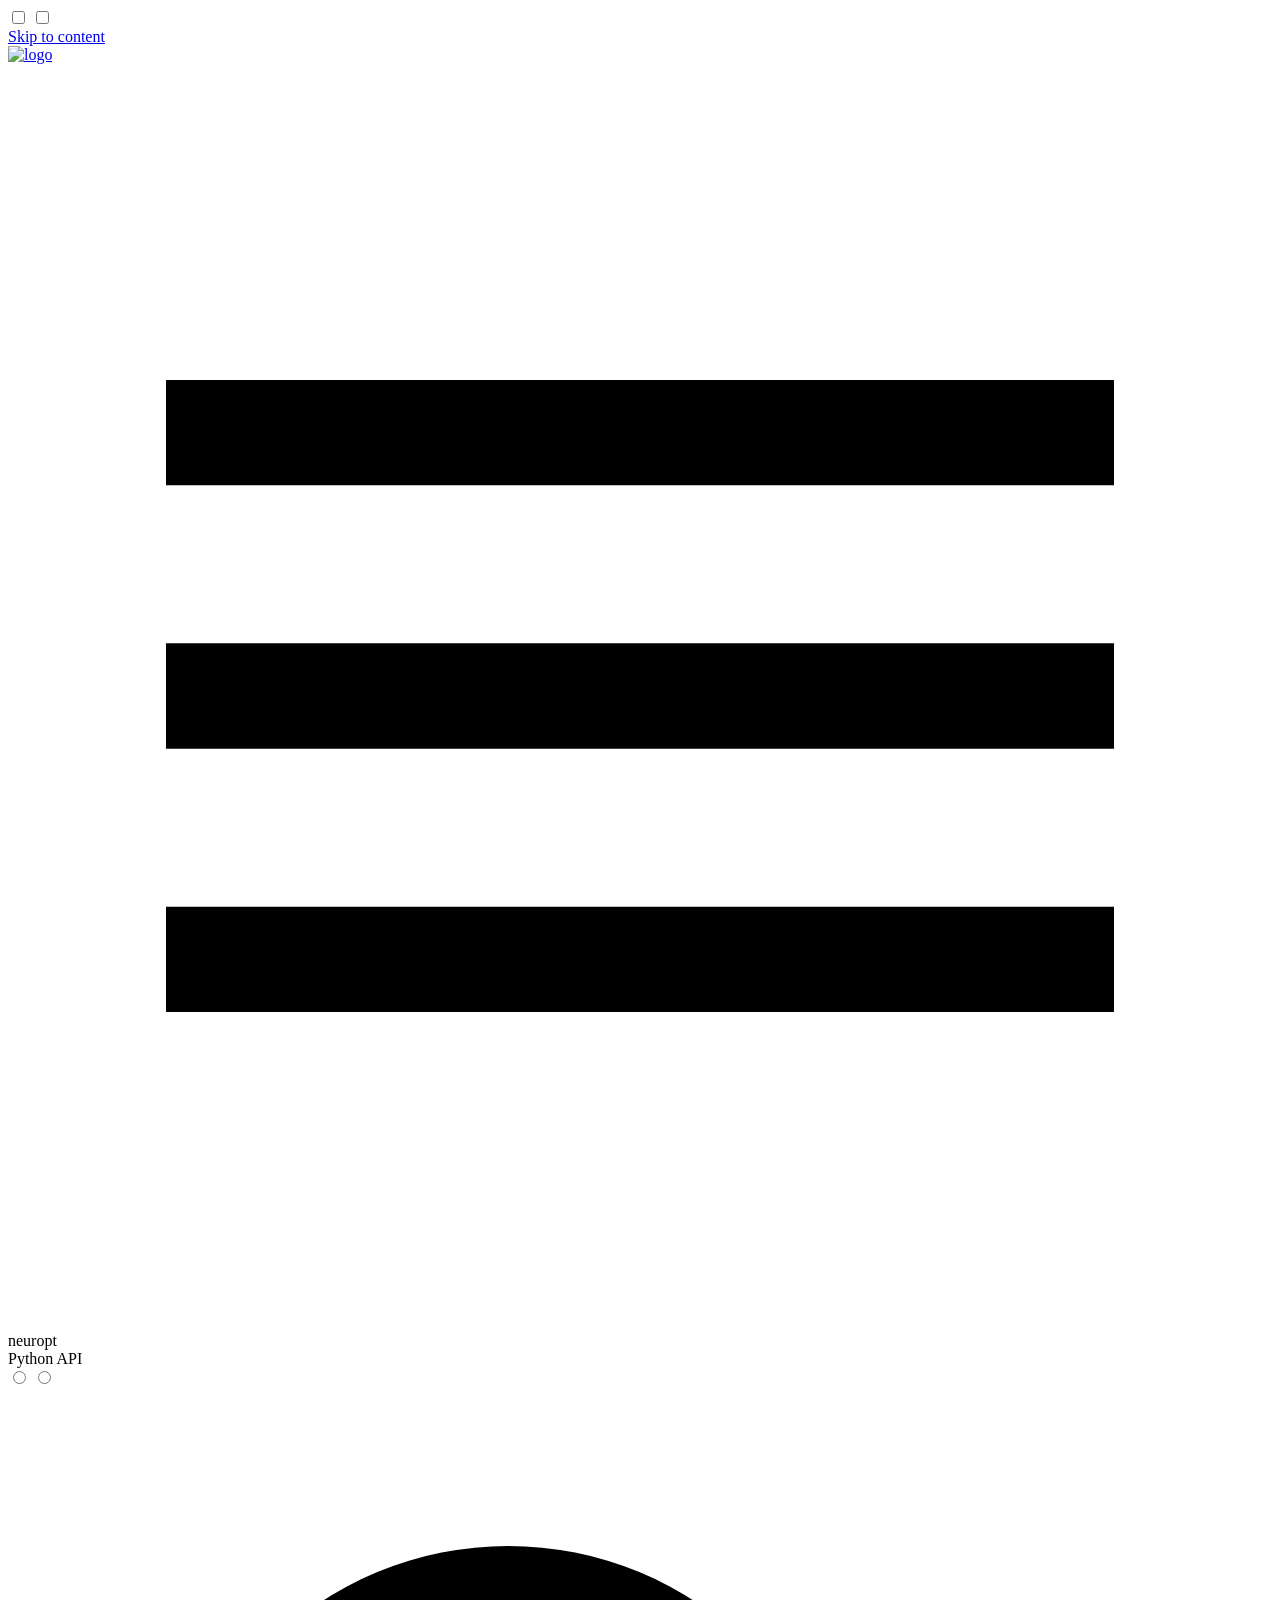
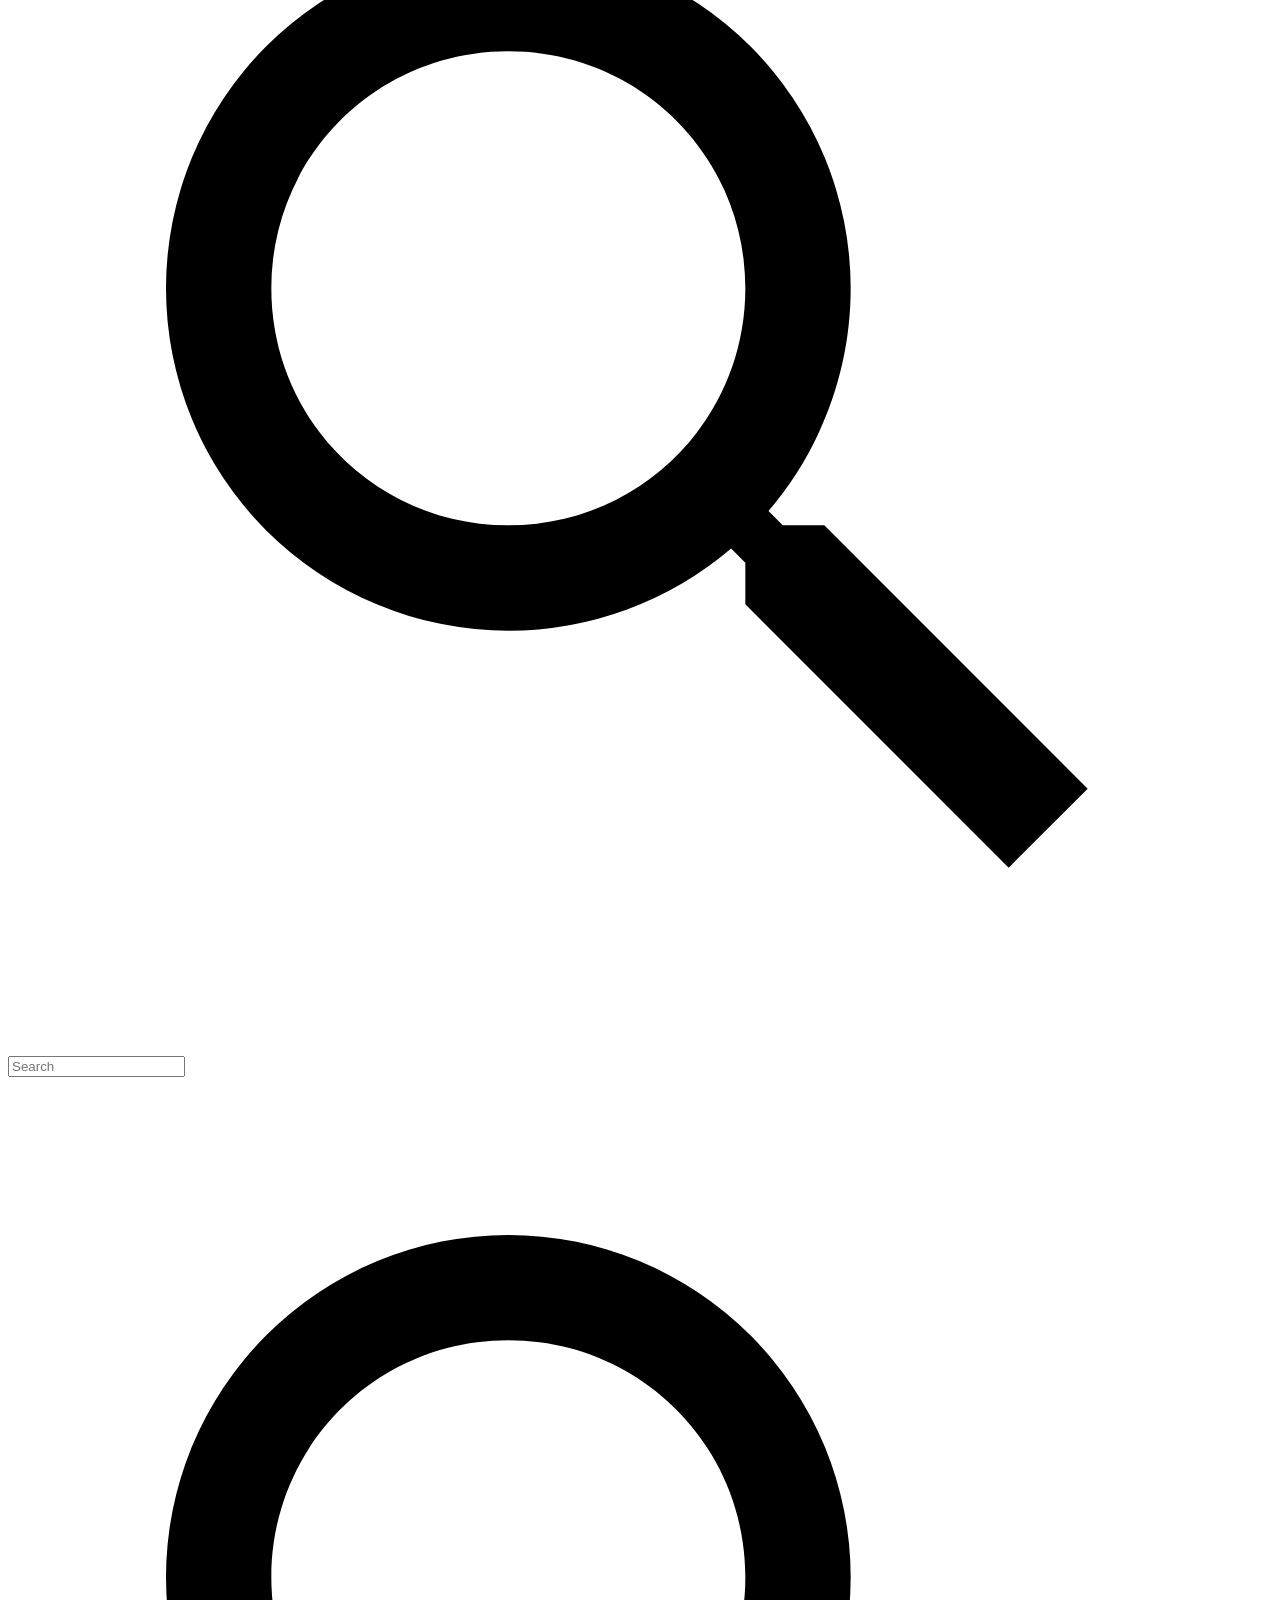
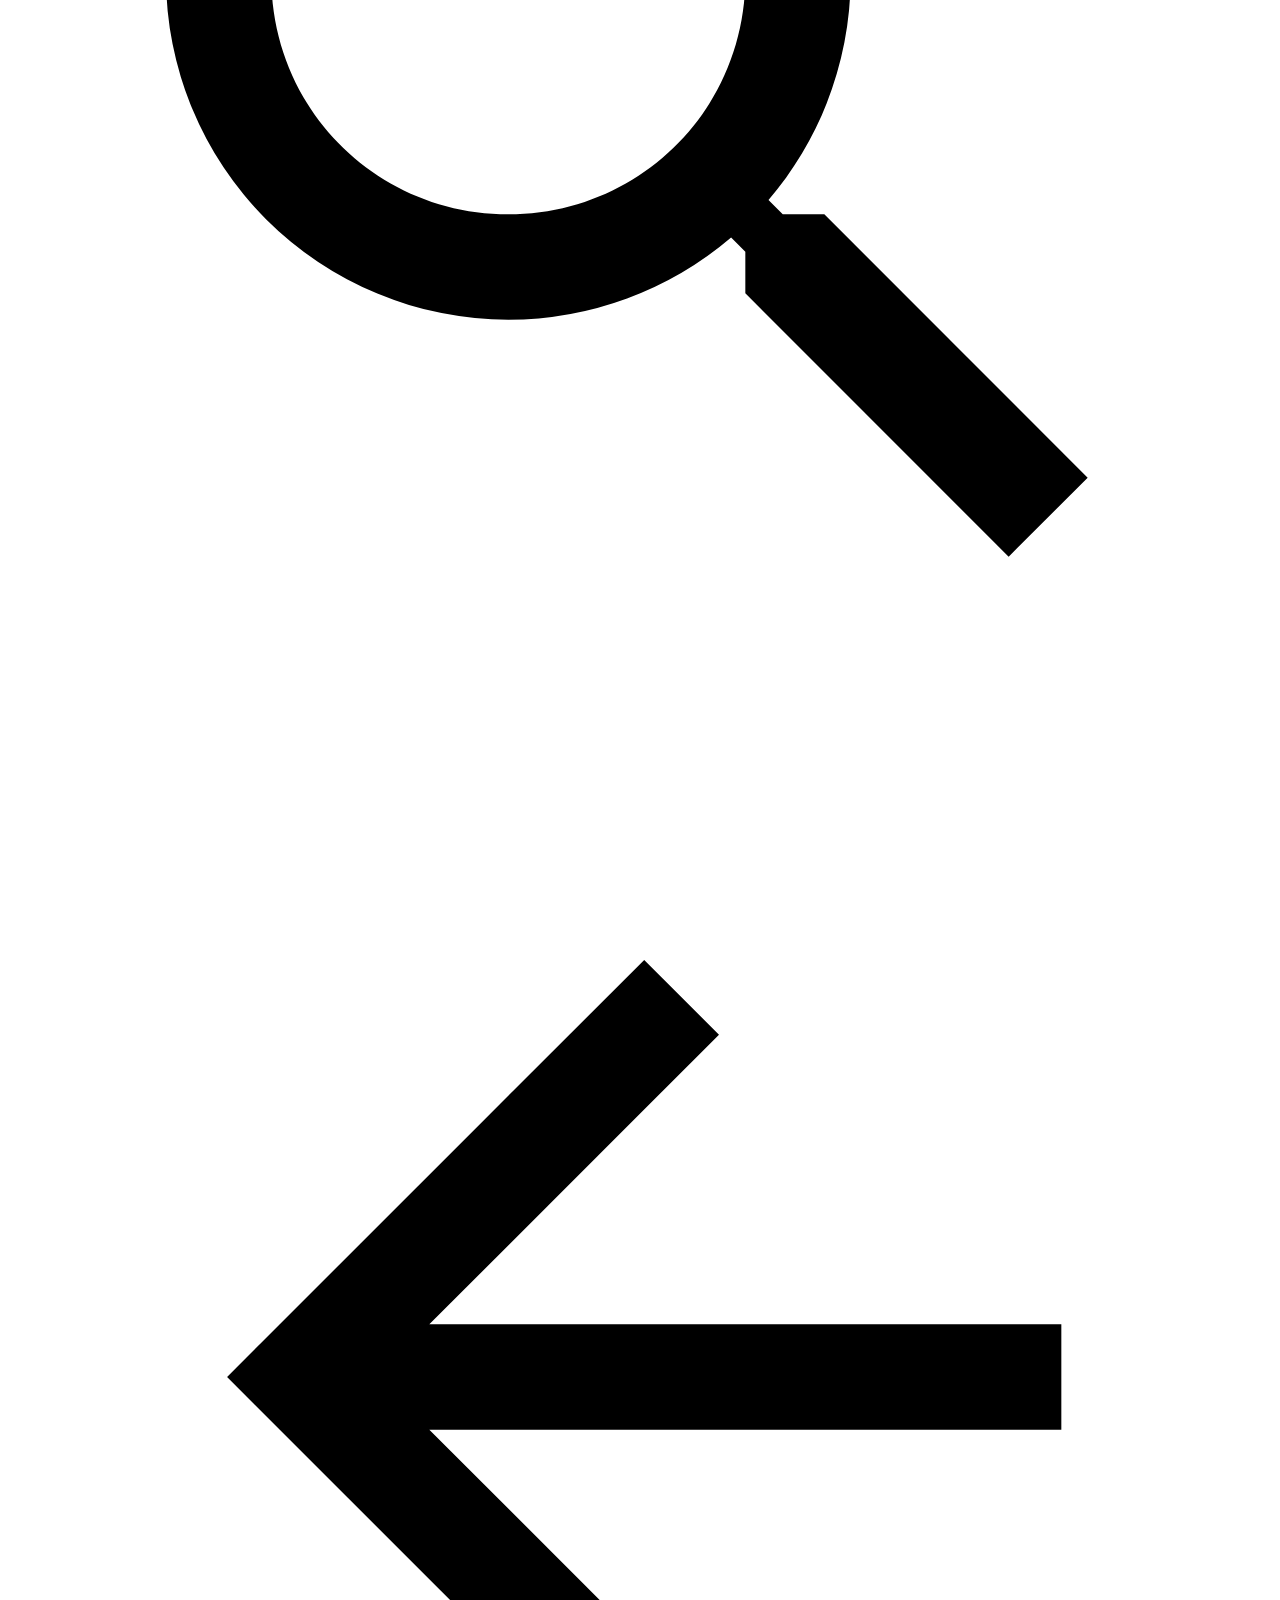
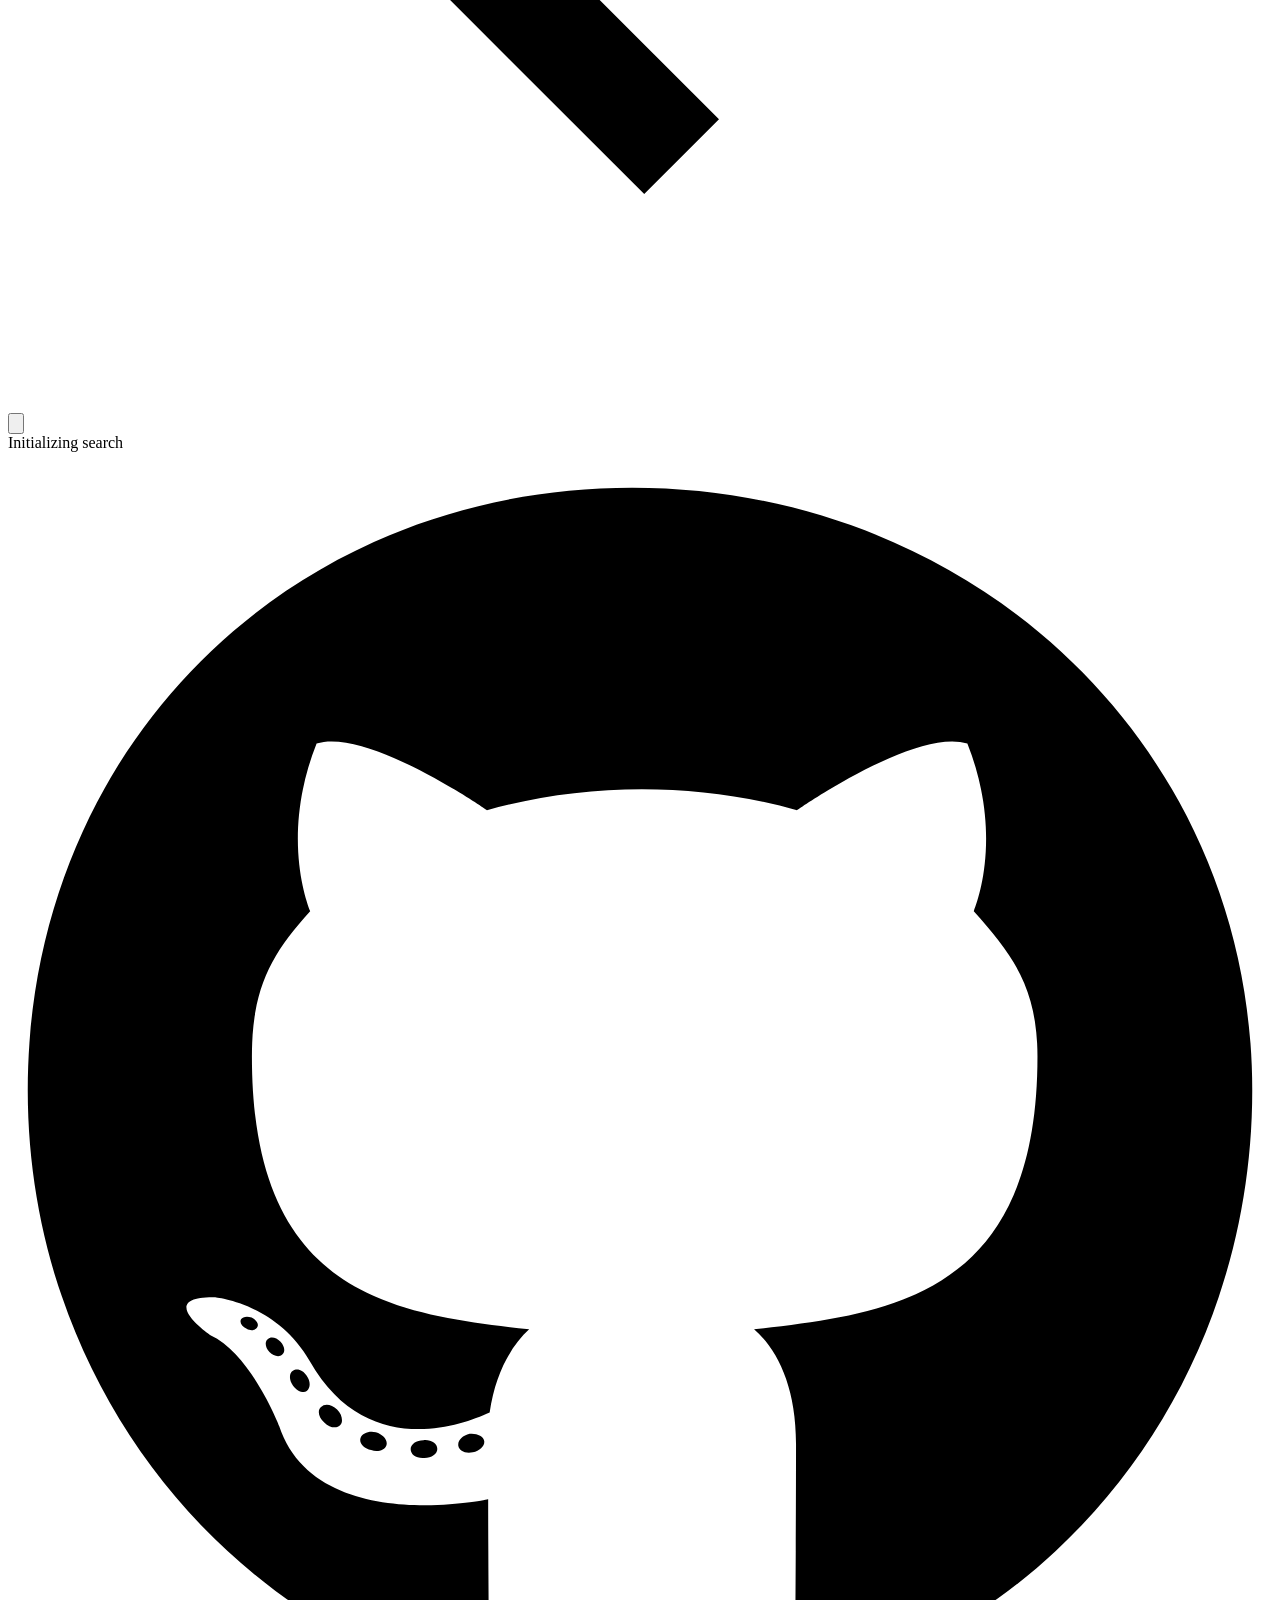
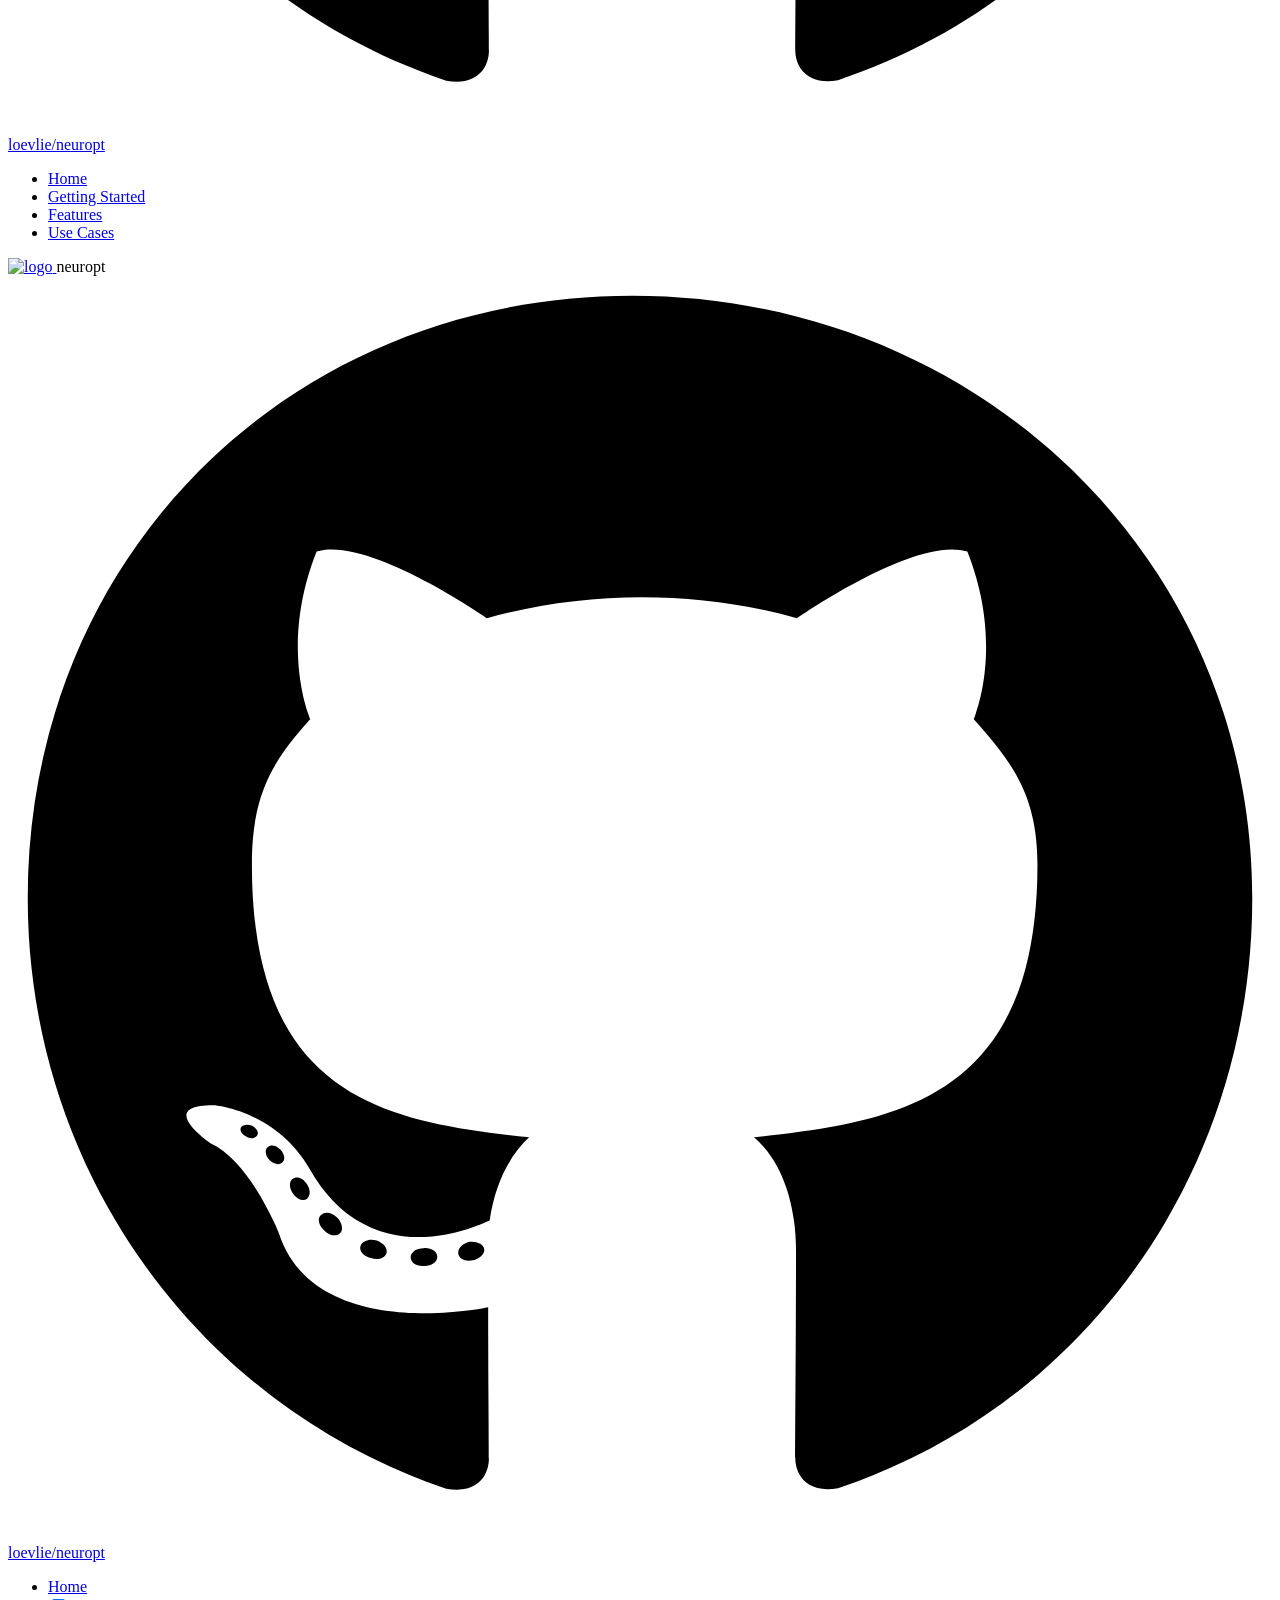
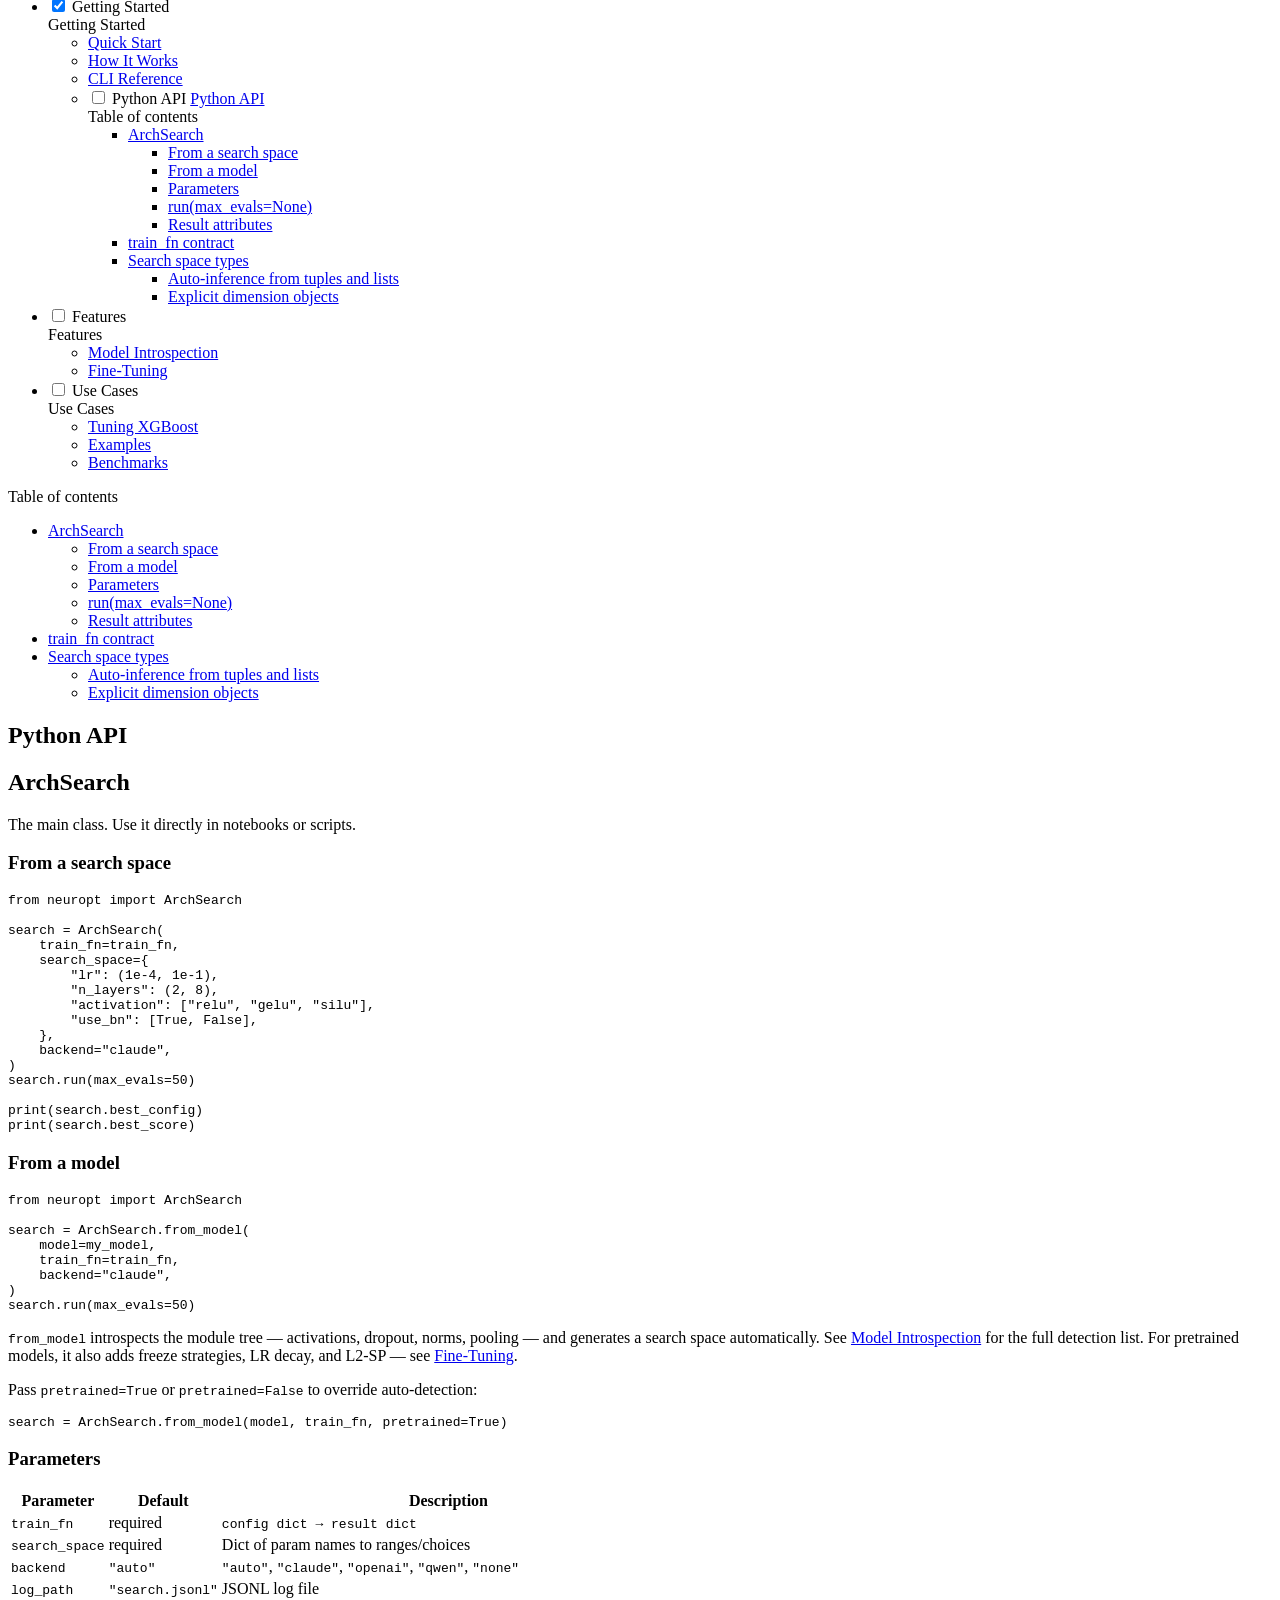
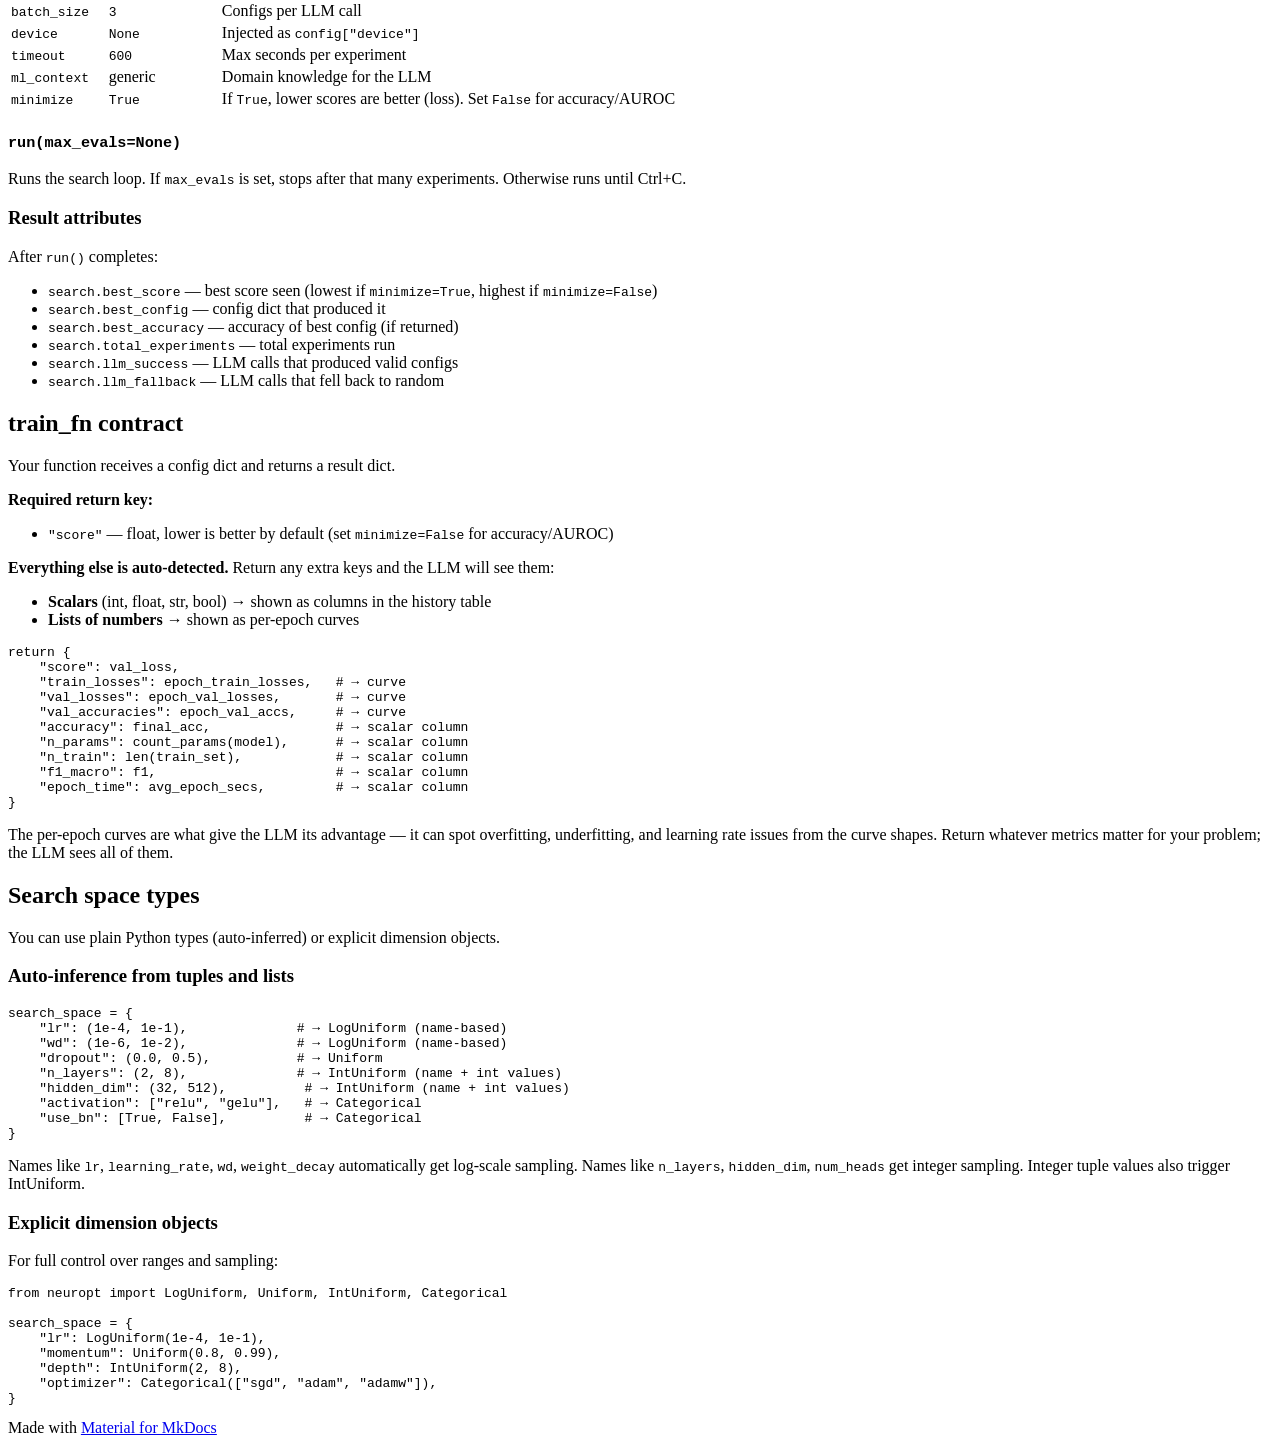
==== commit c9f85833: "Deployed c5028ea with MkDocs version: 1.6.1" ====
--- a/api/index.html
+++ b/api/index.html
@@ -71,7 +71,7 @@
     
     
     
-    <body dir="ltr" data-md-color-scheme="default" data-md-color-primary="custom" data-md-color-accent="light-blue">
+    <body dir="ltr" data-md-color-scheme="default" data-md-color-primary="indigo" data-md-color-accent="cyan">
   
     
     <input class="md-toggle" data-md-toggle="drawer" type="checkbox" id="__drawer" autocomplete="off">
@@ -126,7 +126,7 @@
     
     
     
-    <input class="md-option" data-md-color-media="" data-md-color-scheme="default" data-md-color-primary="custom" data-md-color-accent="light-blue"  aria-label="Switch to dark mode"  type="radio" name="__palette" id="__palette_0">
+    <input class="md-option" data-md-color-media="" data-md-color-scheme="default" data-md-color-primary="indigo" data-md-color-accent="cyan"  aria-label="Switch to dark mode"  type="radio" name="__palette" id="__palette_0">
     
       <label class="md-header__button md-icon" title="Switch to dark mode" for="__palette_1" hidden>
         <svg xmlns="http://www.w3.org/2000/svg" viewBox="0 0 24 24"><path d="M12 8a4 4 0 0 0-4 4 4 4 0 0 0 4 4 4 4 0 0 0 4-4 4 4 0 0 0-4-4m0 10a6 6 0 0 1-6-6 6 6 0 0 1 6-6 6 6 0 0 1 6 6 6 6 0 0 1-6 6m8-9.31V4h-4.69L12 .69 8.69 4H4v4.69L.69 12 4 15.31V20h4.69L12 23.31 15.31 20H20v-4.69L23.31 12z"/></svg>
@@ -136,7 +136,7 @@
     
     
     
-    <input class="md-option" data-md-color-media="" data-md-color-scheme="slate" data-md-color-primary="custom" data-md-color-accent="light-blue"  aria-label="Switch to light mode"  type="radio" name="__palette" id="__palette_1">
+    <input class="md-option" data-md-color-media="" data-md-color-scheme="slate" data-md-color-primary="indigo" data-md-color-accent="cyan"  aria-label="Switch to light mode"  type="radio" name="__palette" id="__palette_1">
     
       <label class="md-header__button md-icon" title="Switch to light mode" for="__palette_0" hidden>
         <svg xmlns="http://www.w3.org/2000/svg" viewBox="0 0 24 24"><path d="M12 18c-.89 0-1.74-.2-2.5-.55C11.56 16.5 13 14.42 13 12s-1.44-4.5-3.5-5.45C10.26 6.2 11.11 6 12 6a6 6 0 0 1 6 6 6 6 0 0 1-6 6m8-9.31V4h-4.69L12 .69 8.69 4H4v4.69L.69 12 4 15.31V20h4.69L12 23.31 15.31 20H20v-4.69L23.31 12z"/></svg>
@@ -249,7 +249,7 @@
     
     
       <li class="md-tabs__item md-tabs__item--active">
-        <a href="../how-it-works/" class="md-tabs__link">
+        <a href="../quickstart/" class="md-tabs__link">
           
   
   
@@ -428,6 +428,34 @@
 
           </label>
           <ul class="md-nav__list" data-md-scrollfix>
+            
+              
+                
+  
+  
+  
+  
+    <li class="md-nav__item">
+      <a href="../quickstart/" class="md-nav__link">
+        
+  
+  
+  <span class="md-ellipsis">
+    
+  
+    Quick Start
+  
+
+    
+  </span>
+  
+  
+
+      </a>
+    </li>
+  
+
+              
             
               
                 
--- a/stylesheets/extra.css
+++ b/stylesheets/extra.css
@@ -1,26 +1,3 @@
-/* ── Brand palette ── */
-:root {
-  --md-primary-fg-color: #0d47a1;
-  --md-primary-fg-color--light: #1565c0;
-  --md-primary-fg-color--dark: #0a3d8f;
-  --md-accent-fg-color: #0288d1;
-}
-
-[data-md-color-scheme="slate"] {
-  --md-primary-fg-color: #1565c0;
-  --md-accent-fg-color: #4fc3f7;
-  --md-default-bg-color: #0d1117;
-  --md-default-fg-color: #e6edf3;
-  --md-default-fg-color--light: #8b949e;
-  --md-code-bg-color: #161b22;
-}
-
-/* ── Typography ── */
-:root {
-  --md-text-font: "Inter", -apple-system, BlinkMacSystemFont, "Segoe UI", Roboto, sans-serif;
-  --md-code-font: "JetBrains Mono", "Fira Code", "SF Mono", Consolas, monospace;
-}
-
 /* ── Hero section ── */
 .hero {
   text-align: center;
@@ -29,7 +6,7 @@
 
 .hero .tagline {
   font-size: 1.25rem;
-  color: var(--md-default-fg-color--light);
+  opacity: 0.7;
   max-width: 600px;
   margin: 0.5rem auto 1.5rem;
   line-height: 1.6;
@@ -38,7 +15,6 @@
 .hero .install-cmd {
   display: inline-block;
   background: var(--md-code-bg-color);
-  color: var(--md-accent-fg-color);
   padding: 0.6rem 1.8rem;
   border-radius: 6px;
   font-family: var(--md-code-font);
@@ -70,12 +46,11 @@
 .feature-card h3 {
   margin-top: 0;
   font-size: 1rem;
-  color: var(--md-default-fg-color);
 }
 
 .feature-card p {
   font-size: 0.9rem;
-  color: var(--md-default-fg-color--light);
+  opacity: 0.75;
   margin-bottom: 0;
   line-height: 1.5;
 }
@@ -88,7 +63,3 @@
   padding: 1rem 1.2rem;
   margin: 1.5rem 0;
 }
-
-.benchmark-callout strong {
-  color: var(--md-accent-fg-color);
-}
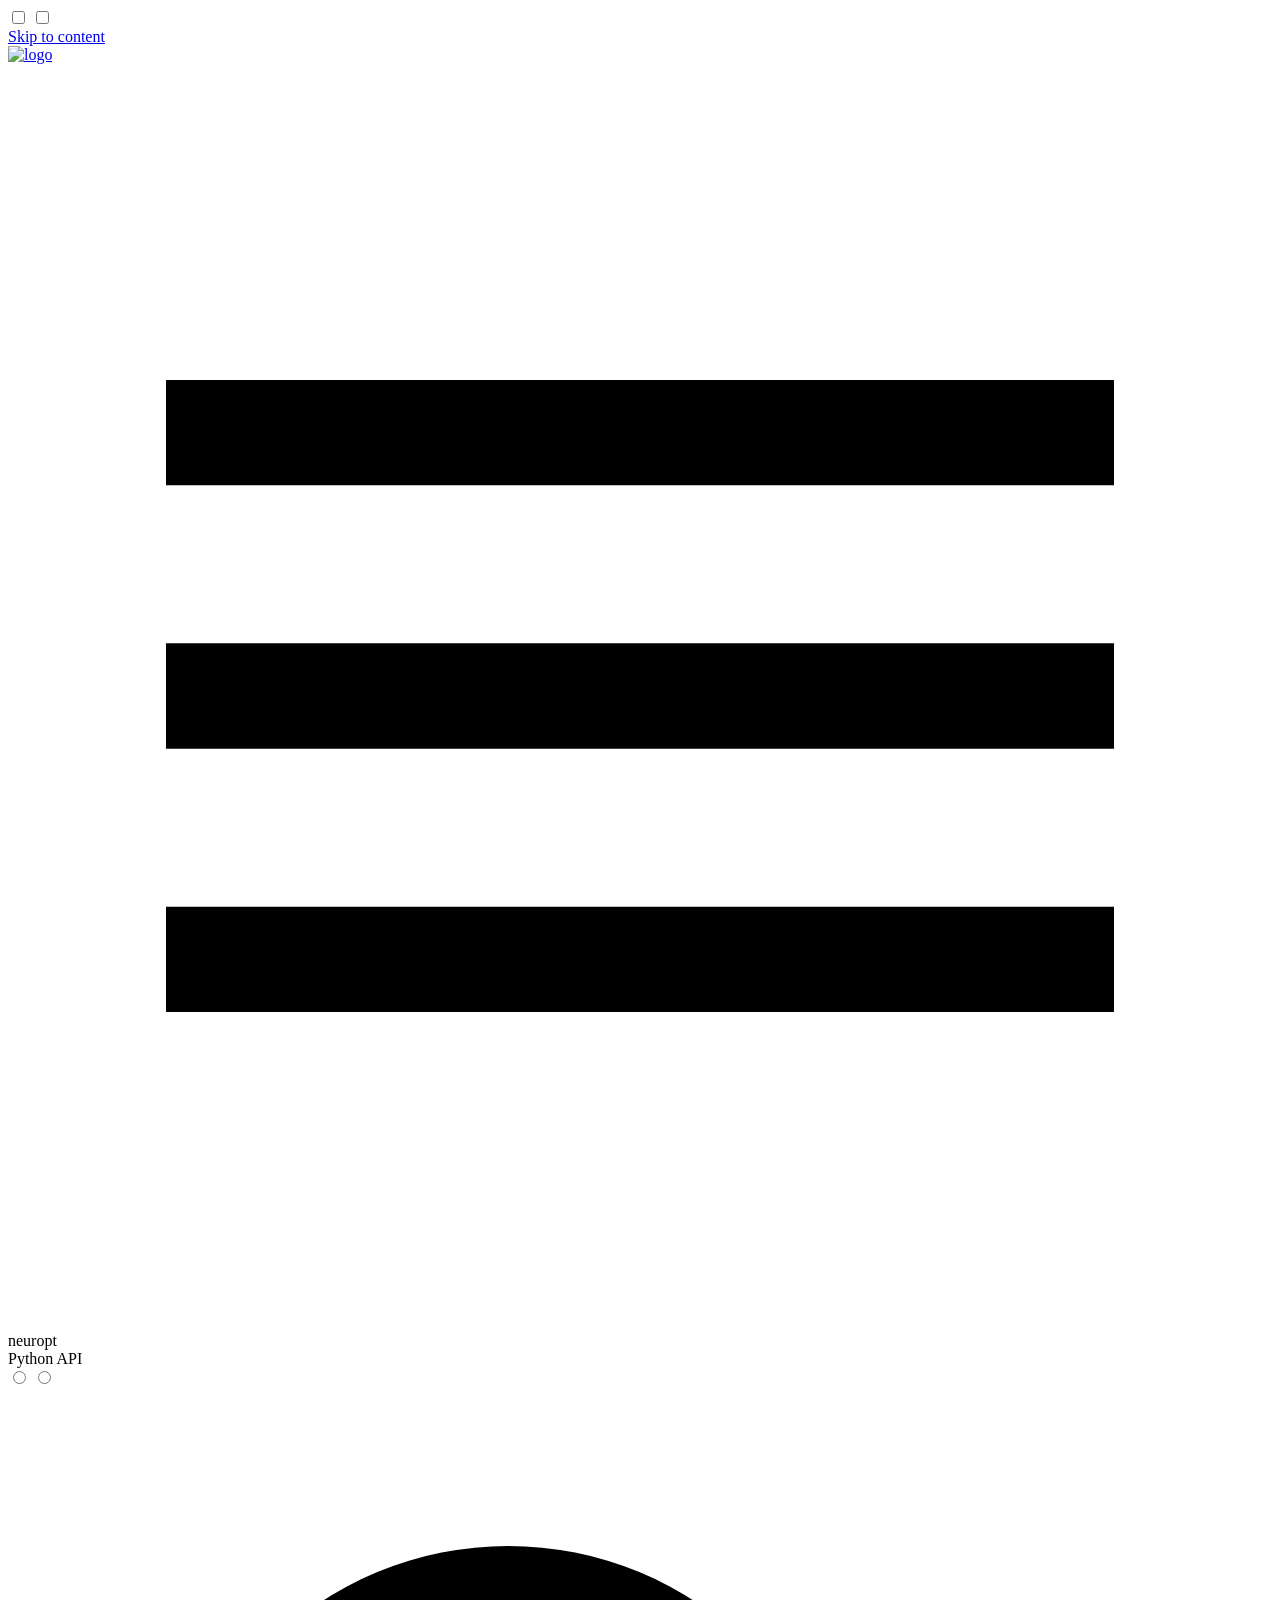
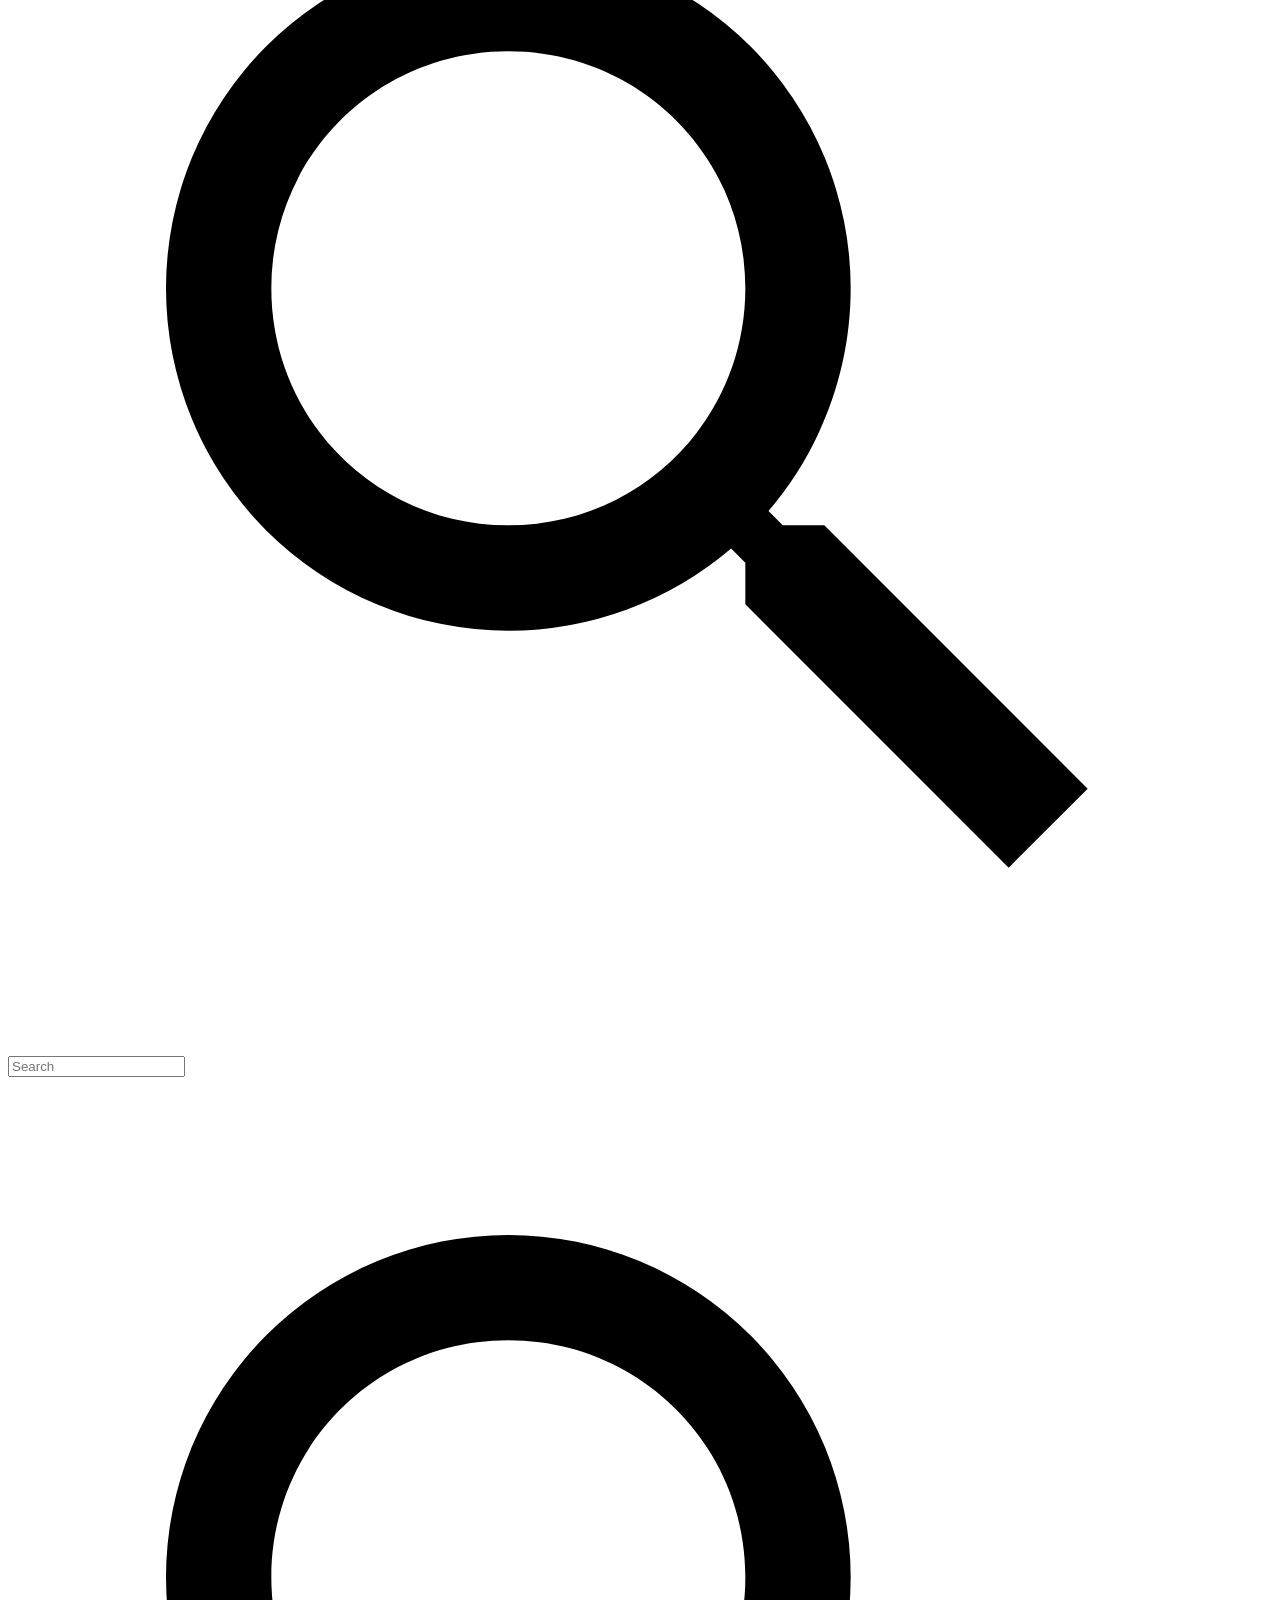
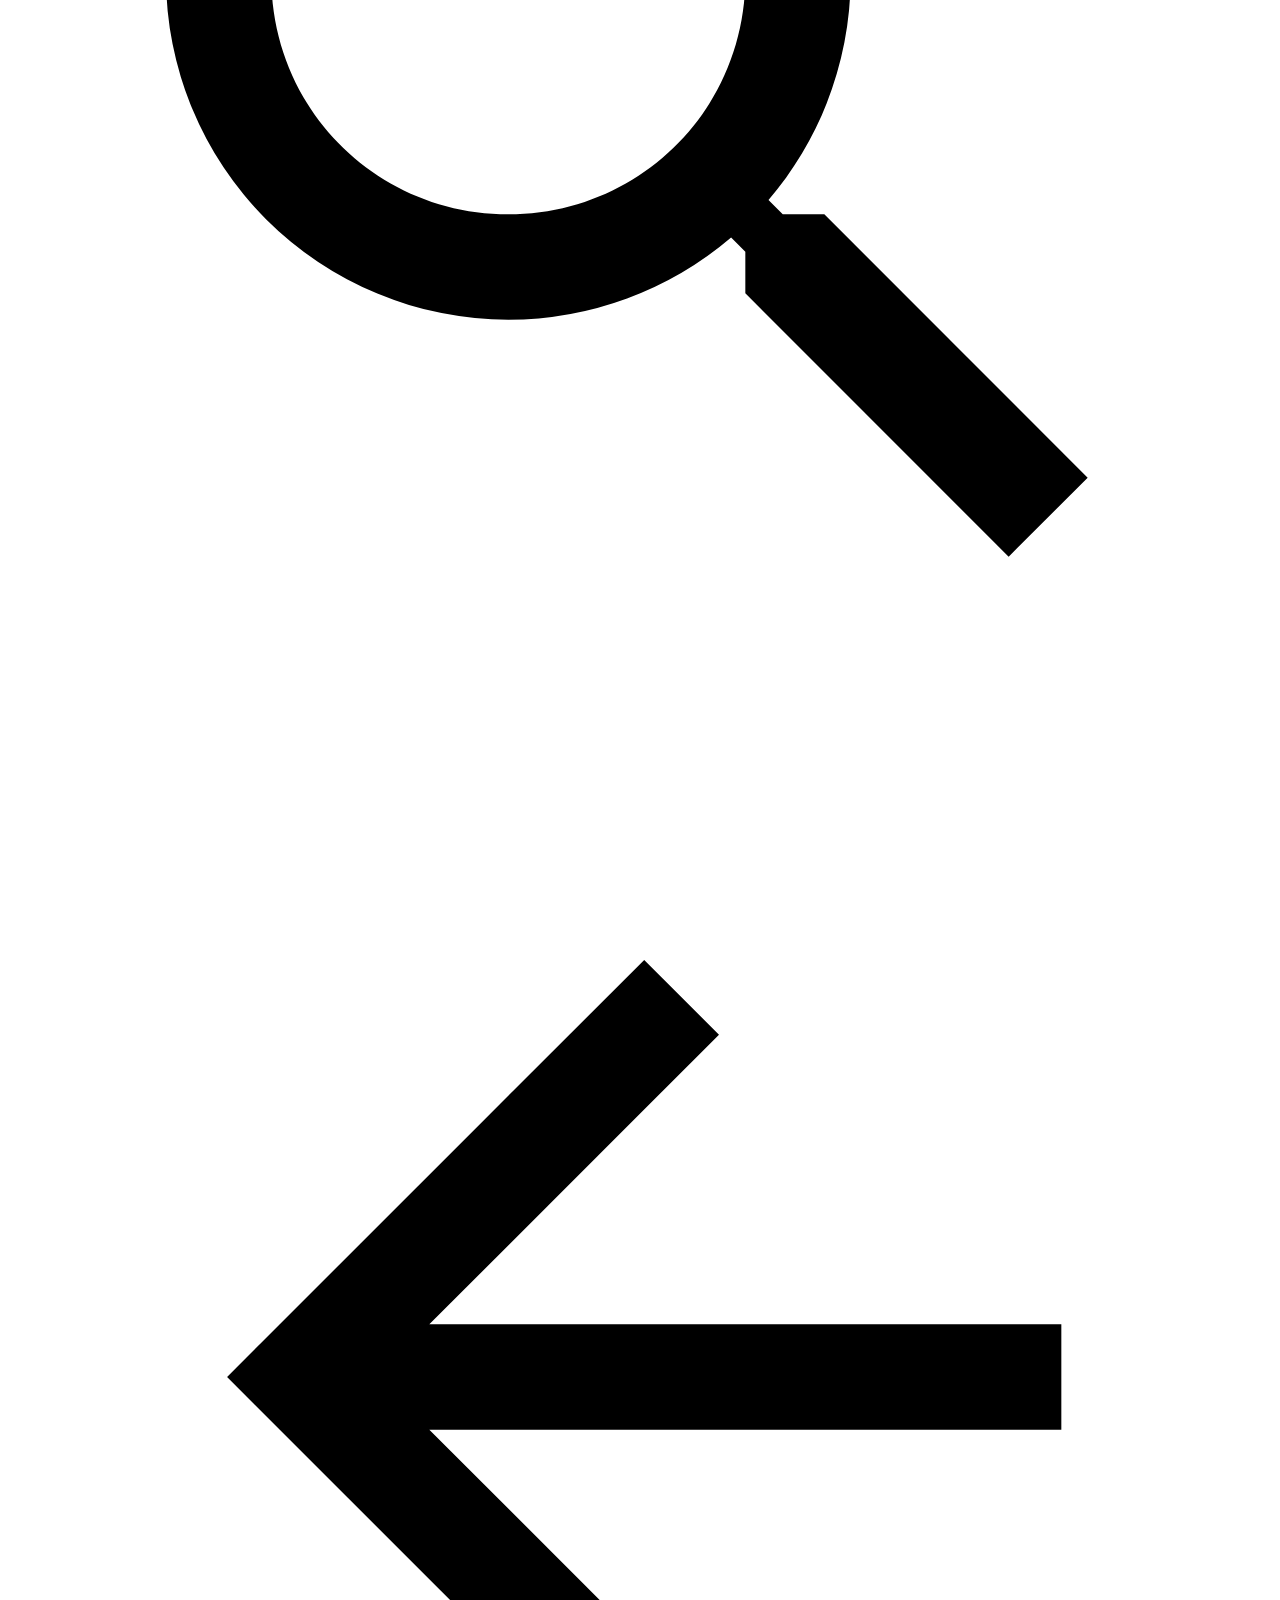
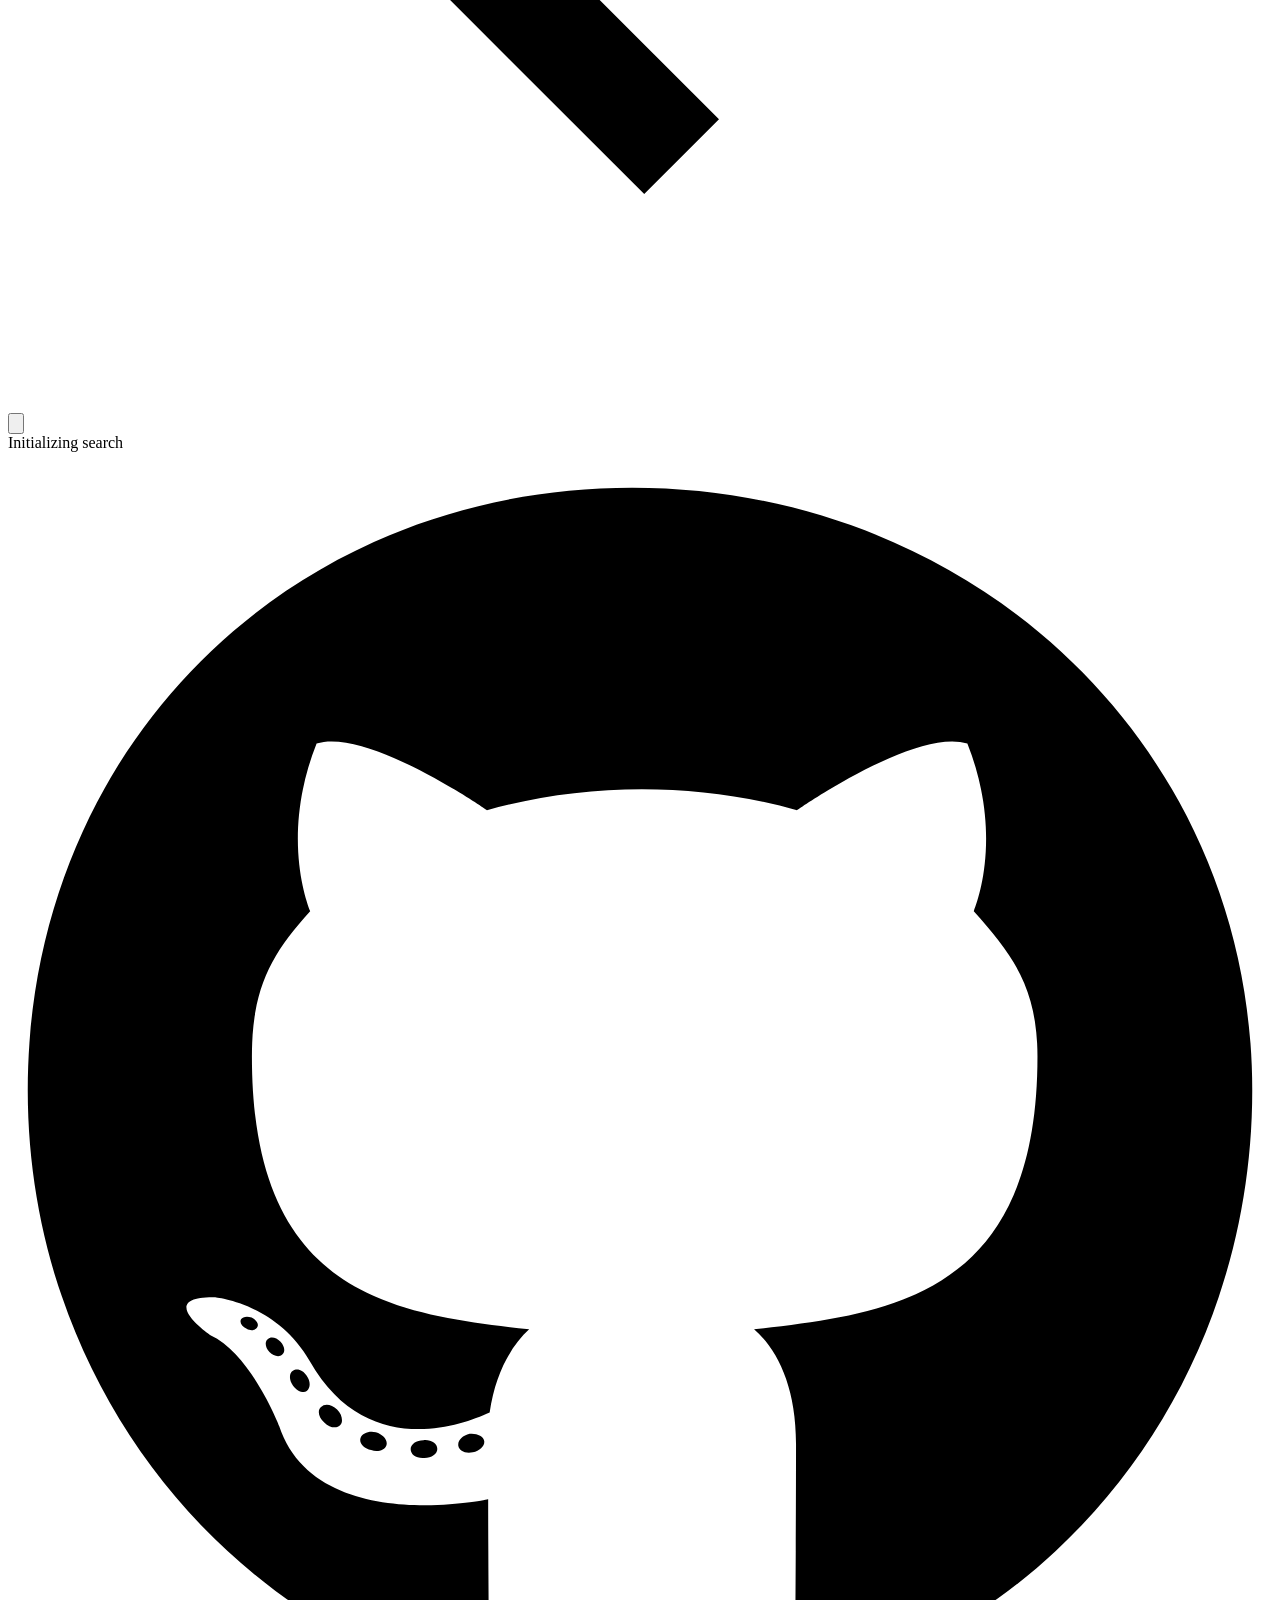
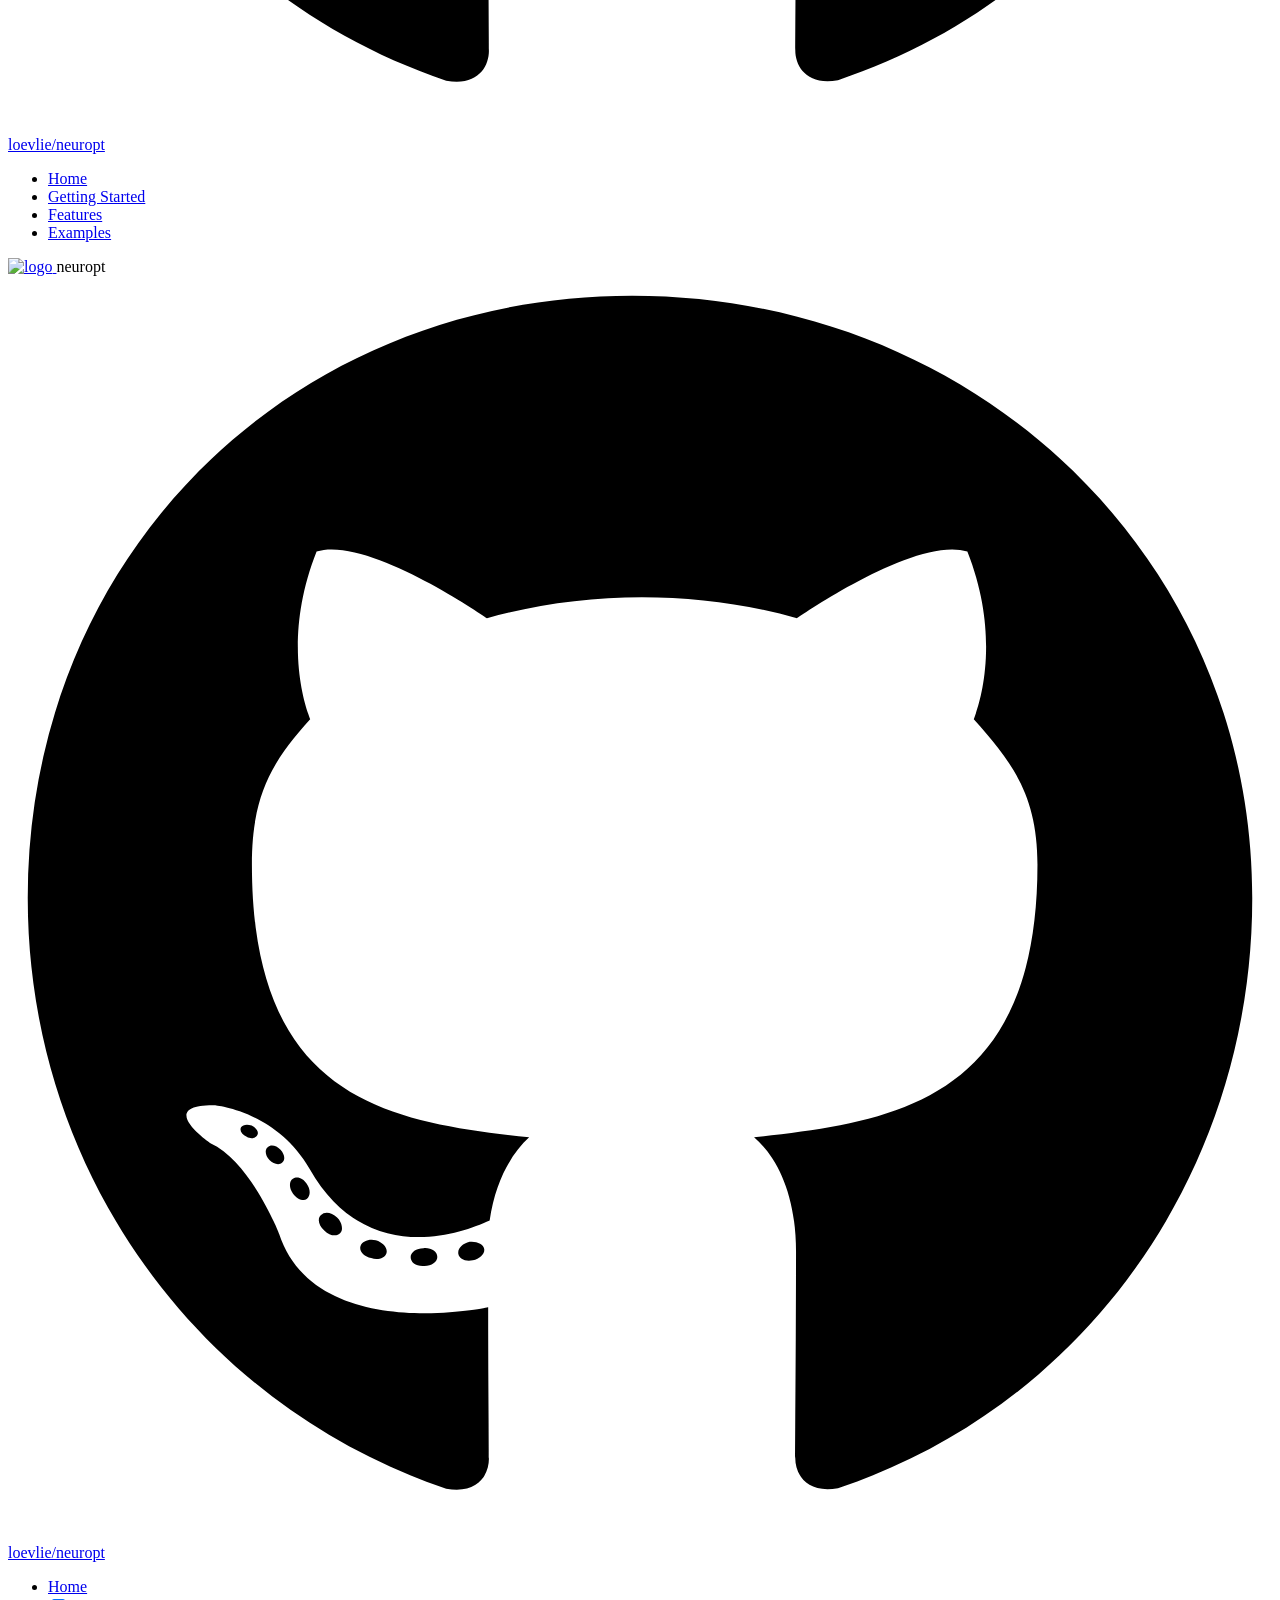
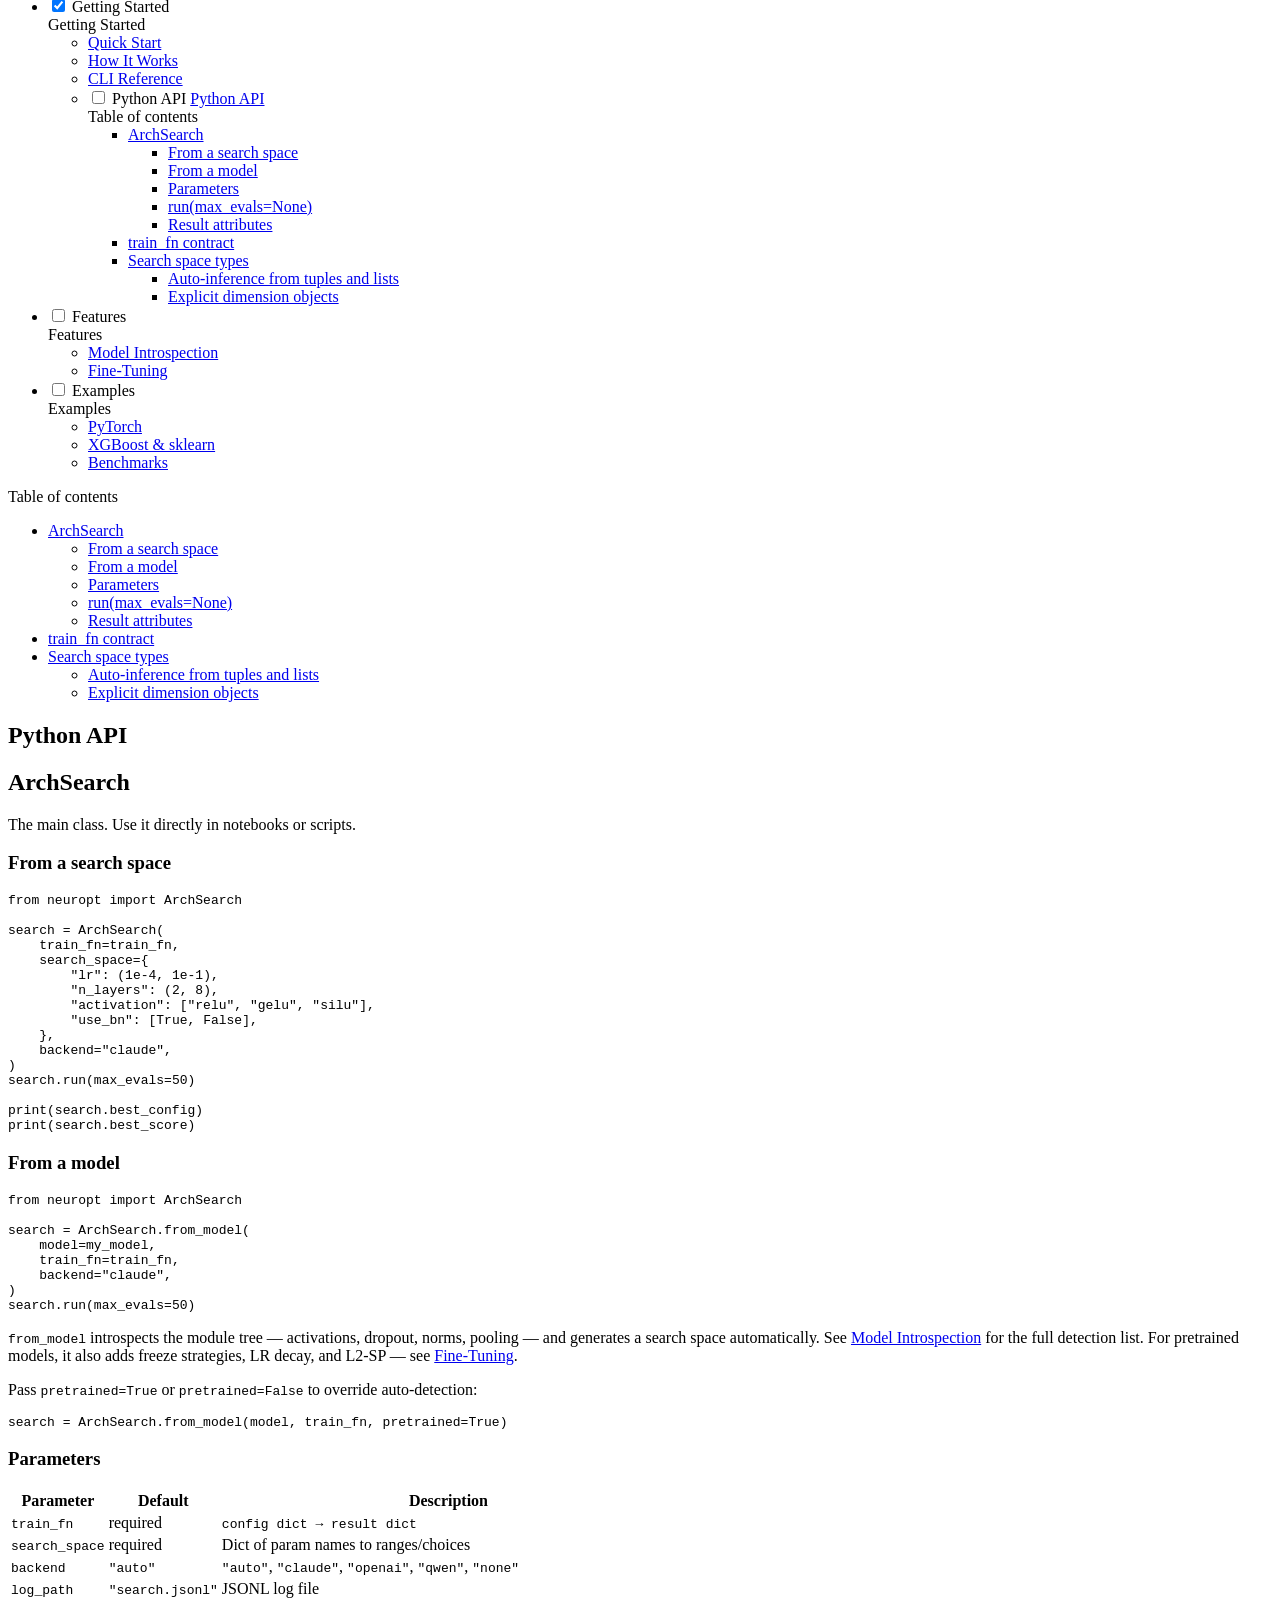
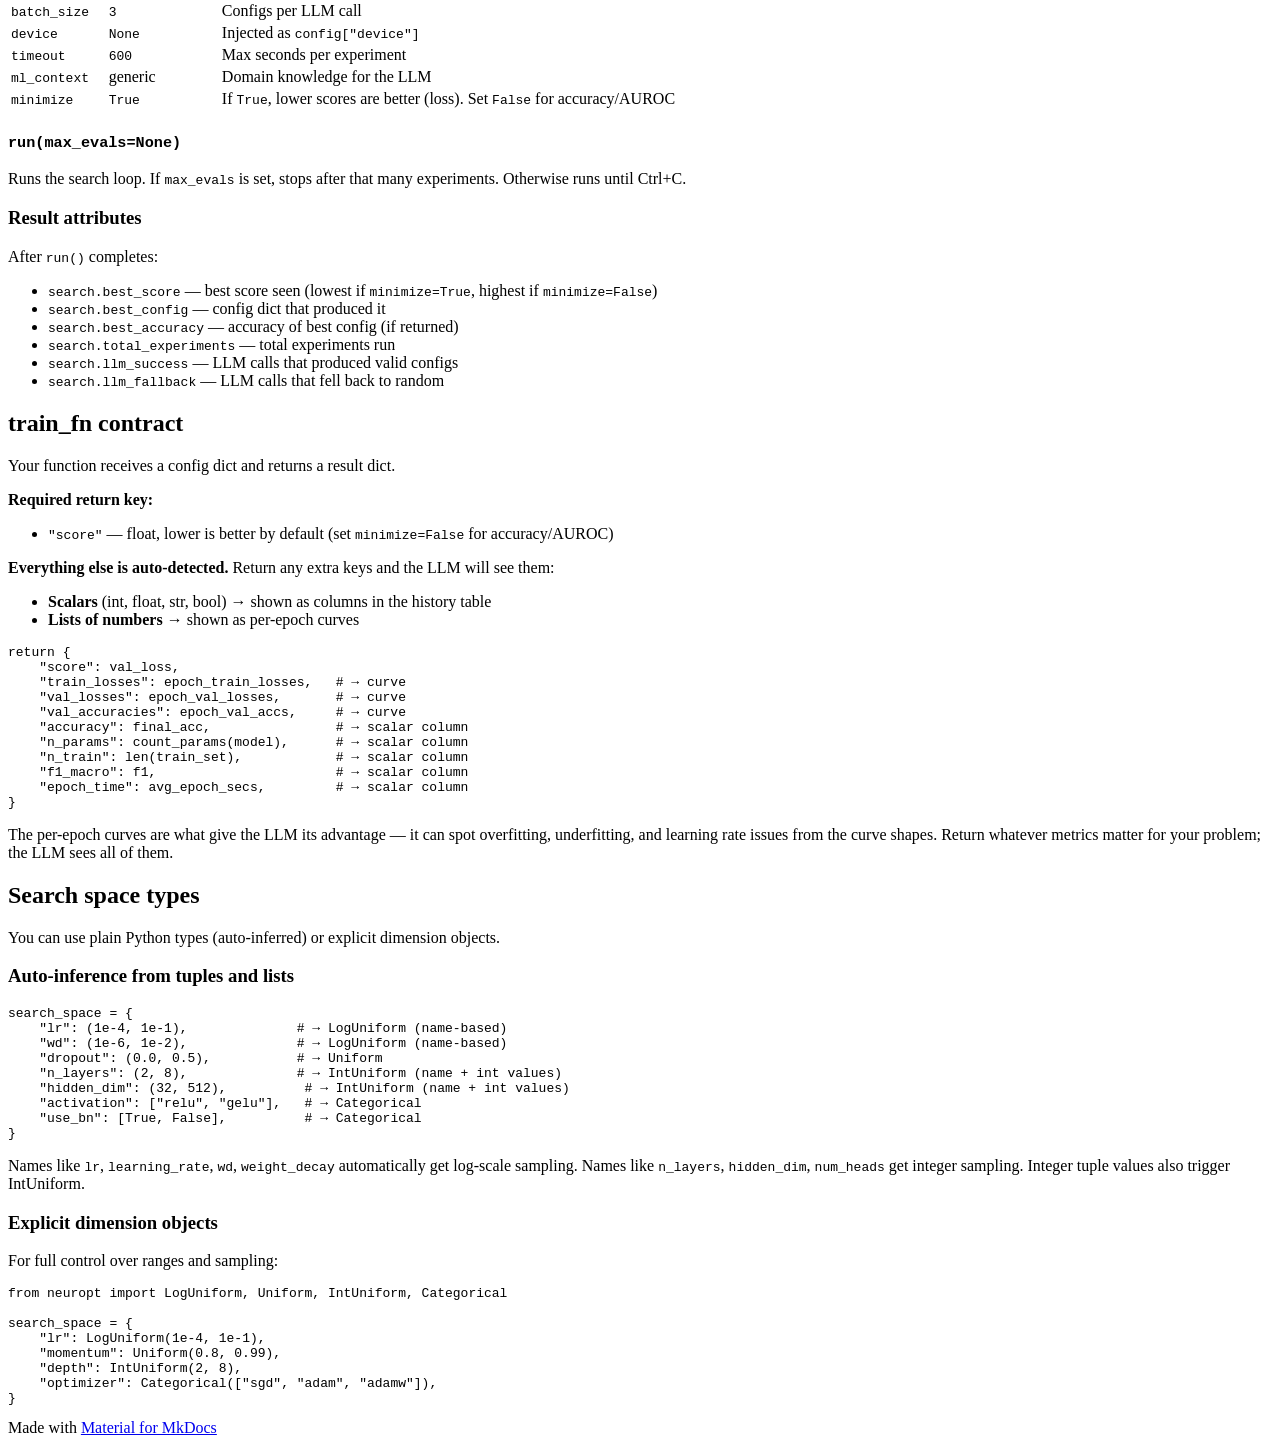
==== commit 8fb6587e: "Deployed 70f7854 with MkDocs version: 1.6.1" ====
--- a/api/index.html
+++ b/api/index.html
@@ -289,11 +289,11 @@
     
     
       <li class="md-tabs__item">
-        <a href="../xgboost/" class="md-tabs__link">
-          
-  
-  
-  Use Cases
+        <a href="../examples/" class="md-tabs__link">
+          
+  
+  
+  Examples
 
         </a>
       </li>
@@ -862,7 +862,7 @@
   <span class="md-ellipsis">
     
   
-    Use Cases
+    Examples
   
 
     
@@ -878,7 +878,7 @@
             <span class="md-nav__icon md-icon"></span>
             
   
-    Use Cases
+    Examples
   
 
           </label>
@@ -891,14 +891,14 @@
   
   
     <li class="md-nav__item">
-      <a href="../xgboost/" class="md-nav__link">
+      <a href="../examples/" class="md-nav__link">
         
   
   
   <span class="md-ellipsis">
     
   
-    Tuning XGBoost
+    PyTorch
   
 
     
@@ -919,14 +919,14 @@
   
   
     <li class="md-nav__item">
-      <a href="../examples/" class="md-nav__link">
+      <a href="../xgboost/" class="md-nav__link">
         
   
   
   <span class="md-ellipsis">
     
   
-    Examples
+    XGBoost & sklearn
   
 
     
